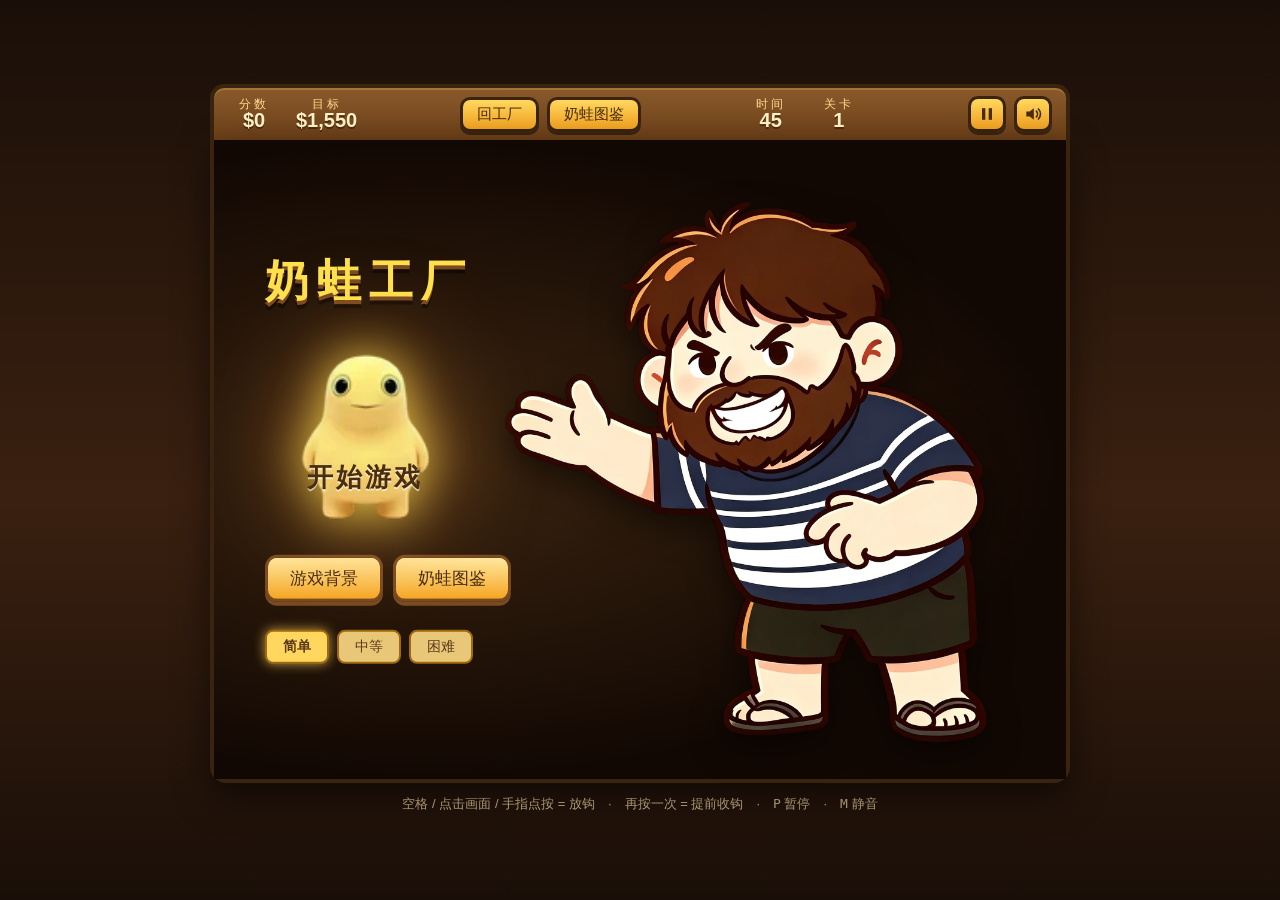
==== index.html @ a6ee661e "Add files via upload" ====
<!DOCTYPE html>
<html lang="zh-CN">
<head>
<meta charset="UTF-8">
<meta name="viewport" content="width=device-width, initial-scale=1">
<meta name="description" content="奶蛙工厂——od厂长的邪恶罐头工厂，蛋蛋帮他抓遍天下奶蛙！">
<title>奶蛙工厂</title>
<link rel="icon" href="data:image/svg+xml,<svg xmlns='http://www.w3.org/2000/svg' viewBox='0 0 64 64'><circle cx='32' cy='34' r='26' fill='%23ffd93d'/><circle cx='22' cy='30' r='6' fill='%23222'/><circle cx='42' cy='30' r='6' fill='%23222'/><circle cx='22' cy='30' r='2.4' fill='%23fff'/><circle cx='42' cy='30' r='2.4' fill='%23fff'/><path d='M20 46 Q32 56 44 46' stroke='%23a9742f' stroke-width='4' fill='none' stroke-linecap='round'/></svg>">
<link rel="stylesheet" href="https://miaoda.feishu.cn/fonts/css2?family=ZCOOL+KuaiLe&display=swap">
<style>
:root{--gold:#ffd75e;--gold2:#f5a623;--soil:#7a4a21;--soil2:#5c3618;--wood:#6b4226;--brown:#3a2410;--green:#58a84f;--cream:#fdf6e3;--evil:#d94b3a;}
*{box-sizing:border-box;margin:0;padding:0;-webkit-tap-highlight-color:transparent;}
html,body{height:100%;}
body{background:linear-gradient(180deg,#1a0f08 0%,#3a2010 55%,#1a0f08 100%);font-family:'ZCOOL KuaiLe','Microsoft YaHei','PingFang SC',sans-serif;color:var(--cream);display:flex;align-items:center;justify-content:center;padding:12px;min-height:100vh;}
.page{width:100%;max-width:860px;}
.hud{display:flex;align-items:center;justify-content:space-between;flex-wrap:wrap;gap:6px 12px;background:linear-gradient(180deg,#8a5a2b,#6b3f18);border:4px solid var(--brown);border-bottom:none;border-radius:14px 14px 0 0;padding:8px 14px;box-shadow:inset 0 2px 0 rgba(255,215,94,.22);}
.hgroup{display:flex;gap:16px;}
.stat{display:flex;flex-direction:column;align-items:center;line-height:1.05;min-width:52px;}
.stat span{font-size:12px;color:#ffd98a;letter-spacing:3px;}
.stat b{font-size:20px;color:#fff2c4;text-shadow:0 2px 0 rgba(0,0,0,.35);}
.stat.warn b{color:#ff6b5e;animation:blink .5s steps(1) infinite;}
@keyframes blink{50%{opacity:.35}}
.hbtn{font-family:inherit;background:linear-gradient(180deg,#ffd75e,#f0a120);color:#4a2c0f;border:3px solid var(--brown);border-radius:10px;padding:5px 14px;font-size:15px;cursor:pointer;box-shadow:0 3px 0 var(--brown);white-space:nowrap;}
.hbtn:active{transform:translateY(2px);box-shadow:0 1px 0 var(--brown);}
.iconbtn{background:linear-gradient(180deg,#ffd75e,#f0a120);border:3px solid var(--brown);border-radius:10px;width:38px;height:36px;cursor:pointer;box-shadow:0 3px 0 var(--brown);display:flex;align-items:center;justify-content:center;color:#4a2c0f;}
.iconbtn:active{transform:translateY(2px);box-shadow:0 1px 0 var(--brown);}
.iconbtn svg{width:20px;height:20px;}
.stage{position:relative;border:4px solid var(--brown);border-top:none;border-radius:0 0 16px 16px;background:#5c3618;box-shadow:0 14px 34px rgba(0,0,0,.5);}
canvas{display:block;width:100%;height:auto;border-radius:0 0 12px 12px;touch-action:none;}
.overlay{position:absolute;inset:0;display:flex;align-items:center;justify-content:center;background:rgba(22,11,3,.56);border-radius:0 0 12px 12px;z-index:5;padding:12px;}
.hidden{display:none!important;}
.card{background:linear-gradient(180deg,#8a5a2b,#6b3f18);border:3px solid var(--brown);border-radius:18px;padding:20px 26px;text-align:center;max-width:92%;max-height:96%;overflow:auto;box-shadow:0 10px 28px rgba(0,0,0,.5);}
h1{font-size:34px;color:#ffe14d;text-shadow:0 3px 0 #7a4a21,0 7px 0 rgba(0,0,0,.28);line-height:1.12;letter-spacing:2px;}
.factoryTitle{font-size:44px;margin-bottom:6px;color:#ffe14d;text-shadow:0 4px 0 #7a4a21,0 8px 0 rgba(0,0,0,.4);letter-spacing:8px;margin-bottom:8px;}
.factoryScreen{position:absolute;inset:0;background:radial-gradient(ellipse at 25% 50%,#3a2410 0%,#120803 70%);z-index:5;overflow:hidden;}
.factoryLeft{position:absolute;left:6%;top:50%;transform:translateY(-50%);z-index:3;display:flex;flex-direction:column;align-items:flex-start;gap:18px;}
.factoryOd{position:absolute;right:0;bottom:0;height:96%;z-index:1;filter:drop-shadow(0 12px 16px rgba(0,0,0,.5));}
.frogBtn{position:relative;cursor:pointer;width:200px;height:200px;display:flex;align-items:center;justify-content:center;transition:transform .15s;filter:drop-shadow(0 0 24px rgba(255,225,77,.8)) drop-shadow(0 0 48px rgba(255,157,61,.5));}
.frogBtn:hover{transform:scale(1.08);}
.frogBtn img{width:100%;height:100%;object-fit:contain;animation:floatFrog 2.4s ease-in-out infinite;}
.difficultyBar{display:flex;gap:8px;margin-top:10px;justify-content:center;}
.diffBtn{padding:6px 16px;font-size:14px;background:#e8c878;color:#5a3818;border:2px solid #a06810;border-radius:8px;cursor:pointer;font-family:inherit;}
.diffBtn.active{background:#ffd75e;box-shadow:0 0 12px rgba(255,215,94,.7);font-weight:bold;}
.frogBtnLabel{position:absolute;bottom:18%;left:0;right:0;text-align:center;font-size:26px;color:#4a2c0f;letter-spacing:3px;text-shadow:0 2px 0 rgba(255,255,255,.6);font-weight:bold;pointer-events:none;}
@keyframes floatFrog{0%,100%{transform:translateY(0)}50%{transform:translateY(-10px)}}
.factorySub{display:flex;gap:10px;margin-top:6px;}
.frogs{display:flex;justify-content:center;align-items:flex-end;gap:10px;margin:10px 0 6px;}
.frogs img{width:72px;height:auto;filter:drop-shadow(0 6px 6px rgba(0,0,0,.4));animation:bob 2.2s ease-in-out infinite;}
.frogs img:nth-child(2){width:52px;animation-delay:.6s;}
@keyframes bob{0%,100%{transform:translateY(0)}50%{transform:translateY(-6px)}}
.laughBox{width:162px;height:216px;margin:10px auto 4px;background-image:url('assets/laugh-sheet2.webp');background-size:3240px 216px;animation:laughplay 1.8s steps(20) infinite;filter:drop-shadow(0 10px 12px rgba(0,0,0,.4));}
@keyframes laughplay{from{background-position:0 0}to{background-position:-3240px 0}}
.dexGrid{display:grid;grid-template-columns:repeat(3,1fr);gap:10px;margin:14px auto 6px;max-width:440px;}
.dexCell{background:rgba(0,0,0,.22);border:2px solid #7a4a21;border-radius:12px;padding:8px 4px 6px;text-align:center;}
.dexCell img{width:60px;height:60px;object-fit:contain;filter:drop-shadow(0 3px 3px rgba(0,0,0,.3));}
.dexCell .nm{font-size:13px;color:#ffe9b8;margin-top:4px;line-height:1.2;}
.dexCell.locked img{filter:grayscale(1) brightness(.45);}
.dexCell.locked .nm{color:#9c8661;}
.rules{list-style:none;text-align:left;font-size:14px;color:#ffefc9;margin:10px auto 14px;max-width:330px;line-height:1.75;}
.rules li::before{content:'· ';color:#ffe14d;font-weight:bold;}
.bigbtn{font-family:inherit;font-size:22px;letter-spacing:4px;color:#4a2c0f;background:linear-gradient(180deg,#ffe14d,#f5a623);border:3px solid #7a4a21;border-radius:14px;padding:11px 38px;cursor:pointer;box-shadow:0 5px 0 #7a4a21;transition:transform .06s;width:100%;}
.bigbtn:active{transform:translateY(4px);box-shadow:0 1px 0 #7a4a21;}
.bigbtn:hover{filter:brightness(1.06);}
.bigbtn.evil{background:linear-gradient(180deg,#ff9d8a,#d94b3a);color:#fff;border-color:#7a1a10;}
.row{display:flex;gap:12px;justify-content:center;margin-top:14px;flex-wrap:wrap;}
.smallbtn{font-family:inherit;font-size:17px;color:#4a2c0f;background:linear-gradient(180deg,#ffe9a0,#f5a623);border:3px solid #7a4a21;border-radius:12px;padding:9px 22px;cursor:pointer;box-shadow:0 4px 0 #7a4a21;}
.smallbtn:active{transform:translateY(3px);box-shadow:0 1px 0 #7a4a21;}
.sub{font-size:14px;color:#ffe9b8;margin-top:8px;}
.hint{text-align:center;font-size:13px;color:#cbb489;margin-top:10px;line-height:1.7;}
.kbd{background:#6b4226;border:1px solid #3a2410;border-bottom-width:3px;border-radius:5px;padding:1px 7px;font-family:inherit;font-size:12px;color:#ffe9b8;}
.loadingBox{text-align:center;color:#ffe14d;font-size:22px;letter-spacing:4px;}
.loadingDot{display:inline-block;width:14px;height:14px;border-radius:50%;background:#ffe14d;margin:14px 4px 0;animation:bounce 1s infinite ease-in-out;}
.loadingDot:nth-child(2){animation-delay:.15s}
.loadingDot:nth-child(3){animation-delay:.3s}
@keyframes bounce{0%,80%,100%{transform:scale(0.6);opacity:.4}40%{transform:scale(1);opacity:1}}
.introScreen{position:absolute;inset:0;background:#1a0f08;border-radius:0 0 12px 12px;z-index:8;display:flex;flex-direction:column;align-items:center;justify-content:center;cursor:pointer;overflow:hidden;}
.introScene{font-size:28px;color:#ffe14d;text-align:center;padding:20px;line-height:1.5;max-width:700px;}
.introArrow{position:absolute;bottom:20px;right:30px;color:#ffe14d;font-size:20px;animation:blink 1s infinite;}
.introImg{max-width:180px;max-height:160px;margin:10px auto;display:block;}
.rareShow{position:absolute;inset:0;background:rgba(0,0,0,.85);border-radius:0 0 12px 12px;z-index:9;display:flex;flex-direction:column;align-items:center;justify-content:center;}
.rareShow .rareImg{width:200px;height:200px;object-fit:contain;filter:drop-shadow(0 0 30px rgba(255,215,94,.8));animation:rarePop .6s cubic-bezier(.2,1.6,.4,1);}
.rareShow .rareLabel{font-size:32px;color:#ffe14d;margin-top:16px;text-shadow:0 3px 0 #7a4a21;}
.rareShow .rareTag{font-size:16px;color:#ff9d3d;margin-top:6px;letter-spacing:4px;}
@keyframes rarePop{0%{transform:scale(0) rotate(-10deg)}100%{transform:scale(1) rotate(0)}}
@media(max-width:560px){
  .page{max-width:100%;}
  h1{font-size:22px;}
  .factoryTitle{font-size:26px;letter-spacing:3px;}
  .factoryOd{height:50%;right:-10%;opacity:.5;}
  .factoryLeft{left:5%;top:45%;gap:10px;}
  .frogBtn{width:130px;height:130px;}
  .frogBtnLabel{font-size:18px;}
  .goldStart{width:160px;height:120px;}
  .goldStart .label{font-size:20px;}
  .hud{padding:5px 8px;gap:3px 6px;}
  .stat span{font-size:10px;letter-spacing:1px;}
  .stat b{font-size:14px;}
  .hgroup{gap:8px;}
  .hbtn{font-size:12px;padding:3px 8px;}
  .iconbtn{width:30px;height:28px;}
  .frogs{margin:4px 0 2px;}
  .frogs img{width:40px;}
  .frogs img:nth-child(2){width:28px;}
  .rules{font-size:10px;margin:4px auto 6px;line-height:1.4;}
  .card{padding:12px 14px;}
  .bigbtn{font-size:16px;padding:8px 20px;}
  .dexGrid{grid-template-columns:repeat(4,1fr);gap:6px;}
  .dexCell img{width:48px;height:48px;}
  .introScene{font-size:18px;padding:0 12px;}
  .rareShow .rareImg{width:120px;height:120px;}
  .difficultyBar{gap:4px;}
  .diffBtn{padding:4px 10px;font-size:12px;}
}
</style>
</head>
<body>
<div class="page">
  <div class="hud">
    <div class="hgroup">
      <div class="stat"><span>分数</span><b id="score">$0</b></div>
      <div class="stat"><span>目标</span><b id="target">$800</b></div>
    </div>
    <div style="display:flex;gap:8px;">
      <button id="btnQuit" class="hbtn" type="button">回工厂</button>
      <button id="btnDexHud" class="hbtn" type="button">奶蛙图鉴</button>
    </div>
    <div class="hgroup">
      <div class="stat" id="timeStat"><span>时间</span><b id="time">45</b></div>
      <div class="stat"><span>关卡</span><b id="level">1</b></div>
    </div>
    <div style="display:flex;gap:8px;">
      <button id="btnPause" class="iconbtn" type="button" title="暂停 / 继续">
        <svg viewBox="0 0 24 24"><rect x="6" y="5" width="4" height="14" fill="currentColor"/><rect x="14" y="5" width="4" height="14" fill="currentColor"/></svg>
      </button>
      <button id="btnSound" class="iconbtn" type="button" title="声音开 / 关">
        <svg viewBox="0 0 24 24"><path d="M4 9v6h4l5 4V5L8 9H4z" fill="currentColor"/><path d="M16 8.5a5 5 0 0 1 0 7" fill="none" stroke="currentColor" stroke-width="2" stroke-linecap="round"/><path d="M18.5 6a8.5 8.5 0 0 1 0 12" fill="none" stroke="currentColor" stroke-width="2" stroke-linecap="round"/></svg>
      </button>
    </div>
  </div>

  <div class="stage">
    <canvas id="game" width="800" height="600"></canvas>
    <img id="sheetImg" src="assets/laugh-sheet2.webp" alt="" style="display:none" aria-hidden="true">
    <img id="dandanImg" src="assets/dandan-head.webp" alt="" style="display:none" aria-hidden="true">
    <img id="odImg" src="assets/od-boss.webp" alt="" style="display:none" aria-hidden="true">
    <img id="diamondIcon" src="assets/diamond-icon.webp" style="display:none" alt="">
    <img id="odAngryImg" src="assets/od-angry.webp" alt="" style="display:none" aria-hidden="true">
    <div style="display:none" aria-hidden="true">
      <img src="assets/frog-rare-1.webp"><img src="assets/frog-rare-2.webp"><img src="assets/frog-rare-3.webp">
      <img src="assets/frog-rare-4.webp"><img src="assets/frog-rare-5.webp"><img src="assets/frog-rare-6.webp">
      <img src="assets/frog-rare-7.webp"><img src="assets/frog-rare-8.webp"><img src="assets/frog-rare-9.webp"><img src="assets/frog-rare-10.webp"><img src="assets/frog-rare-11.webp"><img src="assets/frog-rare-12.webp"><img src="assets/frog-rare-13.webp"><img src="assets/frog-rare-14.webp"><img src="assets/frog-rare-15.webp"><img src="assets/frog-rare-16.webp"><img src="assets/frog-rare-17.webp"><img src="assets/frog-rare-18.webp"><img src="assets/frog-rare-19.webp"><img src="assets/frog-rare-20.webp"><img src="assets/frog-rare-21.webp"><img src="assets/frog-rare-22.webp"><img src="assets/frog-rare-23.webp"><img src="assets/frog-rare-24.webp"><img src="assets/frog-rare-25.webp"><img src="assets/frog-rare-26.webp"><img src="assets/frog-rare-27.webp"><img src="assets/frog-rare-28.webp"><img src="assets/frog-rare-29.webp"><img src="assets/frog-rare-30.webp"><img src="assets/frog-rare-31.webp"><img src="assets/frog-rare-32.webp"><img src="assets/frog-rare-33.webp"><img src="assets/frog-rare-34.webp"><img src="assets/frog-rare-35.webp"><img src="assets/frog-rare-36.webp"><img src="assets/frog-rare-37.webp"><img src="assets/frog-rare-38.webp"><img src="assets/frog-rare-39.webp"><img src="assets/frog-rare-40.webp"><img src="assets/frog-rare-41.webp"><img src="assets/frog-rare-42.webp"><img src="assets/frog-rare-43.webp"><img src="assets/frog-rare-44.webp"><img src="assets/frog-rare-45.webp"><img src="assets/frog-rare-46.webp"><img src="assets/frog-rare-47.webp">
    </div>
    <audio id="laughAudio" src="assets/laugh-audio.mp3" preload="auto" loop></audio>
    <audio id="bgmAudio" src="assets/bgm.mp3" preload="auto" loop></audio>

    <div id="ovLoading" class="overlay">
      <div class="card">
        <h1 style="font-size:26px;">奶蛙工厂</h1>
        <div class="loadingBox">正在加载<span class="loadingDot"></span><span class="loadingDot"></span><span class="loadingDot"></span></div>
      </div>
    </div>

    <div id="ovFactory" class="factoryScreen hidden">
      <img class="factoryOd" src="assets/od-menu.webp" alt="od厂长">
            <div class="factoryLeft">
        <h1 class="factoryTitle">奶蛙工厂</h1>
        <div id="btnPlay" class="frogBtn" role="button" tabindex="0">
          <img src="assets/frog-small.webp" alt="开始游戏">
          <span class="frogBtnLabel">开始游戏</span>
        </div>
        <div class="factorySub">
          <button id="btnIntro" class="smallbtn" type="button">游戏背景</button>
          <button id="btnDex" class="smallbtn" type="button">奶蛙图鉴</button>
        </div>
        <div class="difficultyBar">
          <button class="diffBtn active" data-diff="easy" type="button">简单</button>
          <button class="diffBtn" data-diff="medium" type="button">中等</button>
          <button class="diffBtn" data-diff="hard" type="button">困难</button>
        </div>
      </div>
    </div>

    <div id="ovIntro" class="introScreen hidden">
      <div id="introContent"></div>
      <div class="introArrow">点击继续 ▶</div>
    </div>

    <div id="ovMenu" class="overlay hidden">
      <div class="card">
        <h1>奶蛙矿工</h1>
        <div class="frogs"><img src="assets/frog-big.webp" alt="大奶蛙"><img src="assets/frog-small.webp" alt="小奶蛙"></div>
        <ul class="rules">
          <li>你是蛋蛋，od厂长的手下，负责抓奶蛙</li>
          <li>每关有一只稀有小奶蛙，抓到可解锁图鉴</li>
          <li>连续空钩会惹od厂长生气</li>
          <li>空格 / 鼠标 / 手指点按 = 放钩，再按一次 = 提前收钩</li>
        </ul>
        <button id="btnStart" class="bigbtn" type="button">开始挖矿</button>
      </div>
    </div>

    <div id="ovPause" class="overlay hidden">
      <div class="card">
        <h1 style="font-size:28px;">暂停中</h1>
        <div class="row"><button id="btnResume" class="smallbtn" type="button">继续游戏</button></div>
      </div>
    </div>

    <div id="ovClear" class="overlay hidden">
      <div class="card">
        <h1 style="font-size:30px;">厂长满意！</h1>
        <p class="sub" id="clearText">本关累计 $0</p>
        <div class="row"><button id="btnNext" class="bigbtn" type="button">下一关</button></div>
      </div>
    </div>

    <div id="ovOver" class="overlay hidden">
      <div class="card">
        <h1 style="font-size:26px;line-height:1.35;">厂长大发雷霆！<br>你输给了狡猾的奶蛙！</h1>
        <div class="laughBox"></div>
        <p class="sub" id="overText">还差 $0 没抓够</p>
        <div class="row">
          <button id="btnRetry" class="smallbtn" type="button">再试一次</button>
          <button id="btnMenu" class="smallbtn" type="button">回工厂</button>
        </div>
      </div>
    </div>

    <div id="ovDex" class="overlay hidden">
      <div class="card" style="max-width:520px;">
        <h1 style="font-size:26px;">奶蛙图鉴</h1>
        <p class="sub" id="dexCount">已收集 0 / 11</p>
        <div class="dexGrid" id="dexGrid"></div>
        <div class="row"><button id="btnDexClose" class="smallbtn" type="button">返回</button></div>
      </div>
    </div>

    <div id="ovRareShow" class="rareShow hidden">
      <img class="rareImg" id="rareShowImg" src="" alt="">
      <div class="rareLabel" id="rareShowLabel"></div>
      <div class="rareTag">稀 有 发 现</div>
    </div>
  </div>

  <p class="hint"><kbd>空格</kbd> / 点击画面 / 手指点按 = 放钩　·　再按一次 = 提前收钩　·　<kbd>P</kbd> 暂停　·　<kbd>M</kbd> 静音</p>
</div>

<script>
'use strict';
var W = 800, H = 600;
var SOIL_TOP = 152;
var PIVOT = { x: 400, y: 128 };
var MINLEN = 54, MAXLEN = 470;
var MAXA = 1.05, FREQ = 0.5;
var DROP_SPEED = 330, RETRACT_EMPTY = 420;
var SPEED = { small: 250, tiny: 285, big: 70, diamond: 330, rock: 90, rare: 260 };
var FONT = "'ZCOOL KuaiLe','Microsoft YaHei','PingFang SC',sans-serif";
var SHEET_W = 144, SHEET_H = 192, SHEET_N = 20;

var canvas = document.getElementById('game');
var ctx = canvas.getContext('2d');
var dpr = Math.min(window.devicePixelRatio || 1, 2);
canvas.width = W * dpr; canvas.height = H * dpr;
ctx.setTransform(dpr, 0, 0, dpr, 0, 0);

var loadCount = 0, loadNeeded = 12;
function tickLoad(){
  loadCount++;
  if(loadCount >= loadNeeded){
    hide('ovLoading');
    show('ovFactory');
  }
}
// 800ms 兜底：防止图片加载卡住一直转圈
setTimeout(function(){
  hide('ovLoading');
  show('ovFactory');
}, 800);
function loadImg(src){ var im = new Image(); im.onload = tickLoad; im.onerror = tickLoad; im.src = src; return im; }
var RARE = [
  { id:1, name:'呐喊蛙',   img:'assets/frog-rare-1.webp', value:600 },
  { id:2, name:'洛丽塔蛙', img:'assets/frog-rare-2.webp', value:650 },
  { id:3, name:'艺术蛙',   img:'assets/frog-rare-3.webp', value:650 },
  { id:4, name:'奶茶蛙',   img:'assets/frog-rare-4.webp', value:600 },
  { id:5, name:'吸猫蛙',   img:'assets/frog-rare-5.webp', value:700 },
  { id:6, name:'蹦蹦蛙',   img:'assets/frog-rare-6.webp', value:550 },
  { id:7, name:'耶耶蛙',   img:'assets/frog-rare-7.webp', value:600 },
  { id:8, name:'花束蛙',   img:'assets/frog-rare-8.webp', value:650 },
  { id:9, name:'生气蛙',   img:'assets/frog-rare-9.webp', value:550 },
  { id:10, name:'打工奶龙', img:'assets/frog-rare-10.webp', value:620 },
  { id:11, name:'摆烂奶龙', img:'assets/frog-rare-11.webp', value:657 },
  { id:12, name:'摸鱼奶龙', img:'assets/frog-rare-12.webp', value:694 },
  { id:13, name:'搬砖奶龙', img:'assets/frog-rare-13.webp', value:731 },
  { id:14, name:'加班奶龙', img:'assets/frog-rare-14.webp', value:768 },
  { id:15, name:'干饭奶龙', img:'assets/frog-rare-15.webp', value:805 },
  { id:16, name:'追剧奶龙', img:'assets/frog-rare-16.webp', value:842 },
  { id:17, name:'打游戏奶龙', img:'assets/frog-rare-17.webp', value:579 },
  { id:18, name:'睡觉奶龙', img:'assets/frog-rare-18.webp', value:616 },
  { id:19, name:'拼豆奶鼠', img:'assets/frog-rare-19.webp', value:653 },
  { id:20, name:'萌脸奶龙', img:'assets/frog-rare-20.webp', value:690 },
  { id:21, name:'眨眼奶龙', img:'assets/frog-rare-21.webp', value:727 },
  { id:22, name:'全员奶蛙', img:'assets/frog-rare-22.webp', value:764 },
  { id:23, name:'气鼓鼓蛙', img:'assets/frog-rare-23.webp', value:801 },
  { id:24, name:'野生奶蛙', img:'assets/frog-rare-24.webp', value:838 },
  { id:25, name:'送花蛙一', img:'assets/frog-rare-25.webp', value:575 },
  { id:26, name:'送花蛙二', img:'assets/frog-rare-26.webp', value:612 },
  { id:27, name:'宇宙奶蛙', img:'assets/frog-rare-27.webp', value:649 },
  { id:28, name:'日常蛙一', img:'assets/frog-rare-28.webp', value:686 },
  { id:29, name:'日常蛙二', img:'assets/frog-rare-29.webp', value:723 },
  { id:30, name:'瞅一眼蛙一', img:'assets/frog-rare-30.webp', value:760 },
  { id:31, name:'日常蛙三', img:'assets/frog-rare-31.webp', value:797 },
  { id:32, name:'日常蛙四', img:'assets/frog-rare-32.webp', value:834 },
  { id:33, name:'瞅一眼蛙二', img:'assets/frog-rare-33.webp', value:571 },
  { id:34, name:'日常蛙五', img:'assets/frog-rare-34.webp', value:608 },
  { id:35, name:'瞅一眼蛙三', img:'assets/frog-rare-35.webp', value:645 },
  { id:36, name:'日常蛙六', img:'assets/frog-rare-36.webp', value:682 },
  { id:37, name:'瞅一眼蛙四', img:'assets/frog-rare-37.webp', value:719 },
  { id:38, name:'瞅一眼蛙五', img:'assets/frog-rare-38.webp', value:756 },
  { id:39, name:'瞅一眼蛙六', img:'assets/frog-rare-39.webp', value:793 },
  { id:40, name:'美人蛙', img:'assets/frog-rare-40.webp', value:830 },
  { id:41, name:'喵喵蛙一', img:'assets/frog-rare-41.webp', value:567 },
  { id:42, name:'喵喵蛙二', img:'assets/frog-rare-42.webp', value:604 },
  { id:43, name:'喵喵蛙三', img:'assets/frog-rare-43.webp', value:641 },
  { id:44, name:'乐跑奶龙', img:'assets/frog-rare-44.webp', value:678 },
  { id:45, name:'打工奶龙二', img:'assets/frog-rare-45.webp', value:715 },
  { id:46, name:'打工奶龙三', img:'assets/frog-rare-46.webp', value:752 },
  { id:47, name:'打工奶龙四', img:'assets/frog-rare-47.webp', value:789 }
];
var IMG = {
  big: loadImg('assets/frog-big.webp'),
  small: loadImg('assets/frog-small.webp'),
  sheet: document.getElementById('sheetImg'),
  dandan: document.getElementById('dandanImg'),
  od: document.getElementById('odImg'),
  angry: document.getElementById('odAngryImg'),
  diamond: loadImg('assets/diamond-small.webp'),
  rare:{}
};
IMG.sheet.onload = tickLoad; IMG.sheet.onerror = tickLoad;
IMG.dandan.onload = tickLoad; IMG.dandan.onerror = tickLoad;
IMG.od.onload = tickLoad; IMG.od.onerror = tickLoad;
if(IMG.sheet.complete && IMG.sheet.naturalWidth > 0) tickLoad();
if(IMG.dandan.complete && IMG.dandan.naturalWidth > 0) tickLoad();
if(IMG.od.complete && IMG.od.naturalWidth > 0) tickLoad();
RARE.forEach(function(r){ IMG.rare[r.id] = loadImg(r.img); });
try { document.fonts.load('16px "ZCOOL KuaiLe"'); } catch(e){}

function loadDex(){ try{ return JSON.parse(localStorage.getItem('frogDex') || '[]'); }catch(e){ return []; } }
function saveDex(a){ try{ localStorage.setItem('frogDex', JSON.stringify(a)); }catch(e){} }

var SND = {
  ctx: null, muted: false,
  ac: function(){
    if(!this.ctx){ try { this.ctx = new (window.AudioContext||window.webkitAudioContext)(); } catch(e){} }
    if(this.ctx && this.ctx.state === 'suspended'){ this.ctx.resume(); }
    try{ startBgm(); }catch(e){}
    return this.ctx;
  },
  tone: function(f, dur, type, vol, delay, slide){
    if(this.muted) return;
    var c = this.ac(); if(!c) return;
    var t = c.currentTime + (delay || 0);
    var o = c.createOscillator(), g = c.createGain();
    o.type = type || 'square';
    o.frequency.setValueAtTime(f, t);
    if(slide){ try{ o.frequency.exponentialRampToValueAtTime(Math.max(40, f + slide), t + dur); }catch(e){} }
    g.gain.setValueAtTime(vol || 0.12, t);
    g.gain.exponentialRampToValueAtTime(0.001, t + dur);
    o.connect(g); g.connect(c.destination);
    o.start(t); o.stop(t + dur + 0.03);
  },
  noise: function(dur, vol, fc, delay){
    if(this.muted) return;
    var c = this.ac(); if(!c) return;
    var t = c.currentTime + (delay || 0);
    var n = c.createBufferSource(), buf = c.createBuffer(1, Math.max(1, Math.floor(c.sampleRate * dur)), c.sampleRate);
    var d = buf.getChannelData(0);
    for(var i = 0; i < d.length; i++){ d[i] = (Math.random() * 2 - 1) * (1 - i / d.length); }
    n.buffer = buf;
    var f = c.createBiquadFilter(); f.type = 'lowpass'; f.frequency.value = fc || 400;
    var g = c.createGain(); g.gain.setValueAtTime(vol || 0.2, t);
    g.gain.exponentialRampToValueAtTime(0.001, t + dur);
    n.connect(f); f.connect(g); g.connect(c.destination);
    n.start(t);
  },
  drop: function(){ this.noise(0.18, 0.07, 1100); this.tone(330, 0.22, 'sawtooth', 0.05, 0, -200); },
  grab: function(){ this.tone(620, 0.07, 'square', 0.1); this.tone(900, 0.1, 'square', 0.1, 0.06); },
  diamond: function(){ this.tone(1180, 0.09, 'sine', 0.1); this.tone(1570, 0.15, 'sine', 0.08, 0.06); this.tone(2093, 0.2, 'sine', 0.06, 0.12); },
  rock: function(){ this.noise(0.3, 0.28, 160); this.tone(85, 0.26, 'sine', 0.18); },
  coin: function(){ this.tone(880, 0.08, 'square', 0.09); this.tone(1318, 0.17, 'square', 0.09, 0.07); },
  fanfare: function(){ [523, 659, 784, 1046].forEach(function(f, i){ SND.tone(f, 0.16, 'triangle', 0.12, i * 0.14); }); },
  fail: function(){ [392, 330, 262].forEach(function(f, i){ SND.tone(f, 0.2, 'triangle', 0.12, i * 0.16); }); },
  applause: function(){
    for(var i = 0; i < 12; i++){ this.noise(0.08, 0.15, 2000 + Math.random() * 2000, Math.random() * 0.8); }
    for(var j = 0; j < 6; j++){ this.tone(600 + j * 80, 0.15, 'triangle', 0.08, 0.1 + j * 0.08, 200); }
  },
  cheer: function(){
    // 多人"耶——"欢呼声
    for(var k = 0; k < 8; k++){
      var base = 500 + Math.random() * 300;
      this.tone(base, 0.35, 'sawtooth', 0.06, Math.random() * 0.6, 200 + Math.random() * 150);
    }
    // 拉长欢呼
    this.tone(700, 0.6, 'triangle', 0.1, 0.1, 350);
    this.tone(900, 0.6, 'triangle', 0.08, 0.2, 400);
  },
  explosion: function(){ this.noise(1.2, 0.45, 90); this.tone(50, 0.9, 'sine', 0.35, 0, -30); this.noise(0.4, 0.2, 3000, 0.1); }
  , click: function(){ this.tone(1200, 0.06, 'square', 0.08); this.tone(1800, 0.05, 'square', 0.05, 0.04); }
};

var laughAudio = document.getElementById('laughAudio');
var bgmAudio = document.getElementById('bgmAudio');
var laughAudioOn = false;
var bgmStarted = false;
function startBgm(){
  if(bgmStarted) return;
  try{
    bgmAudio.muted = SND.muted;
    bgmAudio.volume = 0.25;
    var p = bgmAudio.play();
    if(p && p.then){
      p.then(function(){ bgmStarted = true; }).catch(function(){ bgmStarted = false; });
    } else {
      bgmStarted = true;
    }
  }catch(e){ bgmStarted = false; }
}
function playLaugh(){
  laughAudioOn = true;
  try{
    laughAudio.currentTime = 0;
    laughAudio.muted = SND.muted;
    var p = laughAudio.play();
    if(p && p.catch) p.catch(function(){});
  }catch(e){}
}
function stopLaugh(){
  laughAudioOn = false;
  try{ laughAudio.pause(); laughAudio.currentTime = 0; }catch(e){}
}

var G = {
  scene: 'factory',
  state: 'menu',
  level: 1, score: 0, levelBase: 0, target: 800,
  time: 45, timeMax: 45,
  items: [], fx: [], parts: [], laughs: [],
  shake: 0, laughClock: 0,
  claw: { angle: 0, len: MINLEN, st: 'swing', phase: Math.random() * 6.28, item: null },
  deco: [],
  planeX: 100, planeDir: 1, planeY: 60,
  odAngry: 0,
  missCount: 0,
  dandanX: 375, dandanY: 114,
  dandanFaceDead: false,
  bomb: null,
  angryState: null, dandanJump: 0, // {timer, quote, bullet:{x,y,vx,vy,hit}}
  rareShowTimer: 0, difficulty: 'easy', pivotT: 0
};

var ITEMCFG = {
  small:   { r: 30, w: 58, h: 56, value: function(){ return Math.round((80 + Math.random() * 40) / 10) * 10; } },
  tiny:    { r: 24, w: 42, h: 40, value: function(){ return 60; } },
  big:     { r: 50, w: 90, h: 126, value: function(){ return Math.round((450 + Math.random() * 150) / 10) * 10; } },
  diamond: { r: 18, w: 26, h: 26, value: function(){ return 250; } },
  rock:    { r: 38, w: 56, h: 54, value: function(){ return 0; } }
};

function rand(a, b){ return a + Math.random() * (b - a); }

function genDeco(){
  G.deco = [];
  for(var i = 0; i < 30; i++){
    G.deco.push({ x: rand(10, W - 10), y: rand(SOIL_TOP + 20, H - 20), r: rand(2, 7),
      c: Math.random() < 0.5 ? 'rgba(255,214,120,0.10)' : 'rgba(30,15,5,0.28)' });
  }
  for(var k = 0; k < 7; k++){
    G.deco.push({ x: rand(60, W - 60), y: rand(SOIL_TOP + 40, H - 60), r: 0, c: 'root',
      len: rand(30, 90), ang: rand(-0.6, 0.6) });
  }
}

function genLevel(n){
  G.items = []; genDeco();
  placeType('small', 2 + Math.min(n, 6));
  placeType('tiny', n >= 4 ? 2 : 1);
  placeType('big', Math.min(1 + Math.ceil(n / 2), 5));
  // 中等/困难：大奶蛙抱钻石左右跑
  if(G.difficulty !== 'easy'){
    G.items.forEach(function(it){
      if(it.type === 'big'){
        it.wander = { dir: Math.random() < 0.5 ? 1 : -1, range: 80, cx: it.x, speed: rand(30, 85) };
        it.holdsDiamond = true;
        it.value += 400; // 抱钻石加分
      }
    });
  }
  placeType('diamond', n >= 2 ? 2 : 1);
  placeType('rock', 2 + Math.ceil(n / 1.5));
  var dex = loadDex();
  var ungot = RARE.filter(function(r){ return dex.indexOf(r.id) < 0; });
  var chosen = ungot.length ? ungot[Math.floor(Math.random() * ungot.length)] : RARE[Math.floor(Math.random() * RARE.length)];
  for(var rt = 0; rt < 400; rt++){
    var ra = rand(-0.95, 0.95) * MAXA;
    var rcosA = Math.max(0.52, Math.cos(ra));
    var rlenMax = Math.min(MAXLEN - 24, (H - 46 - PIVOT.y) / rcosA);
    if(rlenMax < 150) rlenMax = 150;
    var rlen = rand(160, rlenMax);
    var rx = PIVOT.x + Math.sin(ra) * rlen;
    var ry = PIVOT.y + rcosA * rlen;
    if(ry < SOIL_TOP + 85) continue;
    var rok = true;
    for(var ri = 0; ri < G.items.length; ri++){
      var rit = G.items[ri];
      if(Math.hypot(rit.x - rx, rit.y - ry) < rit.r + 36 + 14){ rok = false; break; }
    }
    if(rok){
      G.items.push({ type:'rare', rareId: chosen.id, rareName: chosen.name, x:rx, y:ry, r:36, w:72, h:80, value: chosen.value, grabbed:false, collected:false });
      break;
    }
  }
  var total = 0;
  G.items.forEach(function(it){ total += it.value; });
  G.target = Math.max(500, Math.round(total * 0.62 / 50) * 50);
  G.time = G.timeMax = 45;
  G.missCount = 0;
  updateHUD();
}

function placeType(type, count){
  for(var k = 0; k < count; k++){
    for(var tries = 0; tries < 400; tries++){
      var a;
      if(type === 'diamond'){
        var side = Math.random() < 0.5 ? -1 : 1;
        a = side * rand(0.62, 0.98) * MAXA;
      } else {
        a = rand(-0.95, 0.95) * MAXA;
      }
      var cosA = Math.max(0.52, Math.cos(a));
      var lenMax = Math.min(MAXLEN - 24, (H - 46 - PIVOT.y) / cosA);
      if(lenMax < 150) lenMax = 150;
      var len = type === 'diamond' ? rand(lenMax * 0.82, lenMax * 0.98) : rand(160, lenMax);
      var x = PIVOT.x + Math.sin(a) * len;
      var y = PIVOT.y + cosA * len;
      if(y < SOIL_TOP + 85) continue;
      var cfg = ITEMCFG[type];
      var ok = true;
      for(var j = 0; j < G.items.length; j++){
        var it = G.items[j];
        if(Math.hypot(it.x - x, it.y - y) < it.r + cfg.r + 14){ ok = false; break; }
      }
      if(ok){
        var it = { type: type, x: x, y: y, r: cfg.r, w: cfg.w, h: cfg.h, value: cfg.value(), grabbed: false, collected: false };
        if(type === 'rock'){ var o = []; for(var m = 0; m < 7; m++){ o.push(0.72 + Math.random() * 0.28); } it.offs = o; }
        G.items.push(it); break;
      }
    }
  }
}

function pop(x, y, txt, size, color){
  G.fx.push({ x: x, y: y, txt: txt, size: size || 20, color: color || '#ffe14d', vy: -44, life: 1.1, max: 1.1, rot: rand(-0.12, 0.12) });
}
function burst(x, y, n, colors, spd, grav, sz, life){
  for(var i = 0; i < n; i++){
    var a = Math.random() * Math.PI * 2, v = rand(spd * 0.4, spd);
    G.parts.push({ x: x, y: y, vx: Math.cos(a) * v, vy: Math.sin(a) * v - spd * 0.3, g: grav || 260, life: life || 0.7, max: life || 0.7, size: rand(sz * 0.6, sz), color: colors[Math.floor(Math.random() * colors.length)] });
  }
}
function sparkle(x, y){ burst(x, y, 22, ['#ffe14d', '#ffd75e', '#fff6c9', '#f5a623'], 190, 120, 5, 0.7); }
function confetti(x, y){ burst(x, y, 34, ['#ffe14d', '#ff9d3d', '#58a84f', '#ff6b5e', '#6ec6ff'], 230, 260, 5, 1.0); }
function dust(x, y){ burst(x, y, 14, ['#a0835c', '#8a6b45', '#6b4f2e'], 110, 40, 6, 0.8); }
function diamondBurst(x, y){
  burst(x, y, 40, ['#ffffff', '#c8f0ff', '#5db4ec', '#ffe14d'], 260, 100, 4, 1.0);
  for(var i = 0; i < 8; i++){
    G.fx.push({ x: x, y: y, txt: '✦', size: 18 + Math.random() * 14, color: '#fff', vy: -30 - Math.random() * 40, life: 1.2, max: 1.2, rot: rand(-0.3, 0.3) });
  }
}

function updateFx(dt){
  for(var i = G.fx.length - 1; i >= 0; i--){
    var f = G.fx[i]; f.life -= dt; f.y += f.vy * dt; f.vy *= (1 - 1.4 * dt);
    if(f.life <= 0) G.fx.splice(i, 1);
  }
  for(var j = G.parts.length - 1; j >= 0; j--){
    var p = G.parts[j]; p.life -= dt; p.vy += p.g * dt; p.x += p.vx * dt; p.y += p.vy * dt;
    if(p.life <= 0) G.parts.splice(j, 1);
  }
  for(var k = G.laughs.length - 1; k >= 0; k--){
    var l = G.laughs[k]; l.life -= dt;
    if(l.life <= 0) G.laughs.splice(k, 1);
  }
}

function tip(){
  var c = G.claw;
  return { x: PIVOT.x + Math.sin(c.angle) * c.len, y: PIVOT.y + Math.cos(c.angle) * c.len };
}
function swingOnly(dt){
  var c = G.claw;
  c.phase += dt * Math.PI * 2 * FREQ;
  c.angle = MAXA * Math.sin(c.phase);
  c.len = MINLEN;
}
function updateClaw(dt){
  var c = G.claw;
  if(c.st === 'swing'){ swingOnly(dt); }
  else if(c.st === 'drop'){
    c.len += DROP_SPEED * dt;
    if(c.len >= MAXLEN){ c.st = 'retract'; c.item = null; onMiss(); return; }
    var t = tip();
    var best = null, bestD = 1e9;
    for(var i = 0; i < G.items.length; i++){
      var it = G.items[i];
      if(it.collected || it.grabbed) continue;
      var d = Math.hypot(t.x - it.x, t.y - it.y);
      if(d < it.r + 12 && d < bestD){ bestD = d; best = it; }
    }
    if(best) grab(best);
  } else if(c.st === 'retract'){
    var sp = c.item ? SPEED[c.item.type] : RETRACT_EMPTY;
    var bigPull = !!(c.item && c.item.type === 'big');
    if(bigPull){
      var ph = (performance.now() % 800) / 800;
      if(ph > 0.4) sp *= 0.05;
      if(Math.random() < dt * 4){
        var tp0 = tip();
        G.parts.push({ x: tp0.x + rand(-7, 7), y: tp0.y + 10, vx: rand(-15, 15), vy: rand(-90, -40), g: 280, life: 0.45, max: 0.45, size: 3, color: '#d8f6ff' });
      }
    }
    c.len -= sp * dt;
    if(c.item){ var tp = tip(); c.item.x = tp.x; c.item.y = tp.y; }
    if(c.len <= MINLEN){ deliver(); c.st = 'swing'; c.item = null; }
  }
}

var ANGRY_QUOTES = ['没用的蛋蛋！', '蛋蛋你怎么又空钩了！', '蛋蛋你今天不许吃晚饭！'];
function onMiss(){
  G.missCount++;
  G.odAngry = 1.2; // 每次空钩都冒火一下
  if(G.missCount >= 3){
    G.missCount = 0;
    startAngryCutscene();
  }
}
function startAngryCutscene(){
  if(G.state !== 'play') return;
  G.state = 'angryPause';
  G.odAngry = 3;
  var quote = ANGRY_QUOTES[Math.floor(Math.random() * ANGRY_QUOTES.length)];
  G.angryState = {
    timer: 0,
    quote: quote,
    bullet: { x: G.planeX, y: G.planeY + 15, vx: 0, vy: 0, hit: false }
  };
  SND.fail();
  // 子弹朝蛋蛋脸飞
  var bx = G.dandanX - G.planeX;
  var by = (G.dandanY - 20) - (G.planeY + 15);
  var bt = 1.0; // 1秒飞完
  G.angryState.bullet.vx = bx / bt;
  G.angryState.bullet.vy = by / bt;
}

function grab(it){
  var c = G.claw;
  it.grabbed = true; c.item = it; c.st = 'retract';
  G.dandanJump = 0.5; // 高兴连跳两下
  if(it.type === 'big'){
    G.laughClock = 0.0001; G.shake = 0.5; playLaugh();
    pop(it.x, it.y - 60, '好重！哈哈哈哈！', 24, '#ffe14d');
    sparkle(it.x, it.y);
  } else if(it.type === 'rock'){
    SND.rock(); dust(it.x, it.y);
    pop(it.x, it.y - 30, '好沉…', 16, '#cfc4ae');
    G.missCount++;
    if(G.missCount >= 3){ G.odAngry = 2.5; G.missCount = 0; pop(400, 60, '厂长生气了！', 22, '#ff6b5e'); }
  } else if(it.type === 'diamond'){
    SND.diamond(); diamondBurst(it.x, it.y);
    pop(it.x, it.y - 30, '钻石！', 22, '#c8f0ff');
  } else if(it.type === 'rare'){
    SND.diamond(); sparkle(it.x, it.y);
    showRareShow(it);
  } else {
    SND.grab(); G.missCount = 0;
  }
}

function deliver(){
  var it = G.claw.item;
  if(!it) return;
  if(it.type === 'rock'){
    dust(PIVOT.x, PIVOT.y + 40, 12);
    pop(PIVOT.x, PIVOT.y - 36, '石头搬上来了', 15, '#cfc4ae');
  } else {
    G.score += it.value;
    SND.coin();
    pop(400, 108, '+' + it.value, 27, '#ffe14d');
    if(it.type === 'big'){
      G.shake = Math.max(G.shake, 0.3);
      pop(400, 148, '好重…终于收工！', 20, '#ff9d3d');
      confetti(400, 170); stopLaugh();
    }
    if(it.type === 'rare'){
      var dex = loadDex();
      var isNew = dex.indexOf(it.rareId) < 0;
      if(isNew){ dex.push(it.rareId); saveDex(dex); }
      pop(400, 148, isNew ? '图鉴解锁：' + it.rareName : '又是' + it.rareName, 20, '#ffd75e');
      confetti(400, 170);
    }
    if(it.type === 'diamond'){ diamondBurst(400, 170); }
    if(G.score >= G.target && G.state === 'play'){ levelClear(); return; }
  }
  it.collected = true;
  G.dandanFaceDead = false;
  updateHUD();
}

function showRareShow(it){
  G.state = 'rareShow';
  G.rareShowTimer = 2.2;
  var info = RARE.find(function(r){ return r.id === it.rareId; });
  document.getElementById('rareShowImg').src = info.img;
  document.getElementById('rareShowLabel').textContent = it.rareName;
  show('ovRareShow');
  SND.applause(); SND.cheer();
}
function hideRareShow(){
  hide('ovRareShow');
  if(G.state === 'rareShow') G.state = 'play';
}

function dropBomb(){
  var dx = G.dandanX - G.planeX;
  var dy = (G.dandanY + 10) - (G.planeY + 20);
  var t = Math.max(0.8, Math.sqrt(2 * dy / 600)); // 自由落体时间
  G.bomb = { x: G.planeX, y: G.planeY + 20, vy: 0, vx: dx / t, exploded: false, tx: G.dandanX, ty: G.dandanY + 10 };
}
function updateBomb(dt){
  if(!G.bomb) return;
  if(!G.bomb.exploded){
    G.bomb.vy += 600 * dt;
    G.bomb.y += G.bomb.vy * dt;
    G.bomb.x += G.bomb.vx * dt;
    // 拖尾
    G.parts.push({ x: G.bomb.x, y: G.bomb.y, vx: 0, vy: 0, g: 0, life: 0.3, max: 0.3, size: 3, color: '#666' });
    if(G.bomb.y >= G.bomb.ty){
      G.bomb.exploded = true;
      G.shake = 1.2;
      G.dandanFaceDead = true;
      SND.explosion();
      burst(G.dandanX, G.dandanY, 60, ['#ff6b3a', '#ffd75e', '#333', '#666', '#999', '#fff'], 320, 220, 7, 1.8);
      // 火球
      for(var fi = 0; fi < 5; fi++){
        G.fx.push({ x: G.dandanX + (Math.random()-0.5)*40, y: G.dandanY + (Math.random()-0.5)*20,
          txt: ['🔥','●','✦'][fi % 3], size: 28 + Math.random()*18, color: fi%2 ? '#ff9d3d' : '#ffe14d',
          vy: -20 - Math.random()*30, life: 1.4, max: 1.4, rot: rand(-0.2,0.2) });
      }
      pop(G.dandanX, G.dandanY - 50, '轰——！', 38, '#ff9d3d');
      setTimeout(function(){ G.bomb = null; }, 1500);
    }
  }
}
function updateWander(dt){
  if(G.state !== 'play') return;
  G.items.forEach(function(it){
    if(it.wander && !it.grabbed){
      it.x += it.wander.dir * it.wander.speed * dt;
      if(it.x > it.wander.cx + it.wander.range){ it.wander.dir = -1; }
      if(it.x < it.wander.cx - it.wander.range){ it.wander.dir = 1; }
    }
  });
}
function updatePivot(dt){
  if(G.difficulty !== 'hard' || G.state !== 'play') return;
  G.pivotT += dt * 0.6;
  PIVOT.x = 400 + Math.sin(G.pivotT) * 80;
  G.dandanX = PIVOT.x - 25;
}
function updateAngry(dt){
  if(!G.angryState) return;
  var a = G.angryState;
  a.timer += dt;
  // 子弹飞
  if(!a.bullet.hit){
    a.bullet.x += a.bullet.vx * dt;
    a.bullet.y += a.bullet.vy * dt;
    var dx = a.bullet.x - G.dandanX;
    var dy = a.bullet.y - (G.dandanY - 20);
    if(Math.hypot(dx, dy) < 12){
      a.bullet.hit = true;
      G.dandanFaceDead = true;
      G.shake = 0.6;
      SND.explosion();
      burst(G.dandanX, G.dandanY - 20, 24, ['#ff6b3a', '#333', '#666', '#999'], 220, 180, 5, 1.0);
      // 1.2 秒后脸自动恢复
      setTimeout(function(){ G.dandanFaceDead = false; }, 1200);
    }
  }
  // 3秒后结束
  if(a.timer >= 3.0){
    G.angryState = null;
    G.state = 'play';
    // 脸黑保留到下次抓到东西
  }
}

function startGame(){
  G.scene = 'play'; G.state = 'menu'; G.level = 1; G.score = 0; G.levelBase = 0;
  G.dandanDead = false; G.dandanFaceDead = false; G.bomb = null; G.angryState = null; G.odAngry = 0;
  genLevel(1); resetClaw();
  hide('ovFactory');
  show('ovMenu');
}
function enterMiner(){
  hide('ovMenu');
  G.state = 'play';
  genLevel(1); resetClaw();
}
function nextLevel(){
  SND.ac(); SND.click();
  G.level++; G.score = 0; G.levelBase = 0;
  genLevel(G.level); resetClaw();
  G.state = 'play';
  hide('ovClear');
}
function retryLevel(){
  SND.ac(); SND.click();
  G.score = 0; stopLaugh();
  G.dandanDead = false; G.dandanFaceDead = false; G.bomb = null; G.angryState = null;
  genLevel(G.level); resetClaw();
  G.state = 'play';
  hide('ovOver');
}
function toFactory(){
  SND.ac(); SND.click();
  G.scene = 'factory'; G.state = 'menu'; G.score = 0; G.level = 1; G.levelBase = 0;
  genLevel(1); resetClaw();
  stopLaugh();
  G.dandanDead = false; G.dandanFaceDead = false; G.bomb = null; G.angryState = null;
  hide('ovPause'); hide('ovClear'); hide('ovOver'); hide('ovMenu');
  show('ovFactory');
}
function levelClear(){
  G.state = 'clear'; SND.fanfare(); SND.applause(); SND.cheer();
  document.getElementById('clearText').textContent = '当前关卡累计 $' + G.score.toLocaleString() + ' ／ 目标 $' + G.target.toLocaleString();
  show('ovClear');
}
function gameOver(){
  G.state = 'overAnim'; SND.fail();
  stopLaugh();
  var lack = Math.max(0, G.target - G.score);
  document.getElementById('overText').textContent = '还差 $' + lack.toLocaleString() + ' 没抓够';
  dropBomb();
  // 等炸弹落地爆炸后再弹失败面板
  setTimeout(function(){
    G.state = 'over';
    show('ovOver');
    setTimeout(function(){ playLaugh(); }, 400);
  }, 2800);
}
function resetClaw(){
  G.claw = { angle: 0, len: MINLEN, st: 'swing', phase: Math.random() * 6.28, item: null };
}

function togglePause(){
  SND.click();
  if(G.state === 'play'){
    G.state = 'paused'; show('ovPause');
    try{ laughAudio.pause(); }catch(e){}
  } else if(G.state === 'paused'){
    G.state = 'play'; hide('ovPause');
    if(laughAudioOn){ try{ var p = laughAudio.play(); if(p && p.catch) p.catch(function(){}); }catch(e){} }
  }
}
function toggleSound(){
  SND.muted = !SND.muted;
  try{ laughAudio.muted = SND.muted; bgmAudio.muted = SND.muted; }catch(e){}
  document.getElementById('btnSound').innerHTML = SND.muted
    ? '<svg viewBox="0 0 24 24"><path d="M4 9v6h4l5 4V5L8 9H4z" fill="currentColor"/><path d="M16 9l5 6M21 9l-5 6" stroke="currentColor" stroke-width="2" stroke-linecap="round"/></svg>'
    : '<svg viewBox="0 0 24 24"><path d="M4 9v6h4l5 4V5L8 9H4z" fill="currentColor"/><path d="M16 8.5a5 5 0 0 1 0 7" fill="none" stroke="currentColor" stroke-width="2" stroke-linecap="round"/><path d="M18.5 6a8.5 8.5 0 0 1 0 12" fill="none" stroke="currentColor" stroke-width="2" stroke-linecap="round"/></svg>';
}

function dropOrRetract(){
  if(G.state !== 'play') return;
  var c = G.claw;
  if(c.st === 'swing'){ c.st = 'drop'; SND.drop(); }
  else if(c.st === 'drop'){ c.st = 'retract'; c.item = null; onMiss(); }
}

function updateHUD(){
  document.getElementById('score').textContent = '$' + G.score.toLocaleString();
  document.getElementById('target').textContent = '$' + G.target.toLocaleString();
  document.getElementById('level').textContent = G.level;
  var t = document.getElementById('time');
  t.textContent = Math.max(0, Math.ceil(G.time));
  document.getElementById('timeStat').className = 'stat' + (G.time <= 10 ? ' warn' : '');
}

function update(dt){
  G.shake = Math.max(0, G.shake - dt);
  if(G.laughClock > 0) G.laughClock += dt;
  updateFx(dt);
  updateBomb(dt);
  updateWander(dt);
  updatePivot(dt);
  updateAngry(dt);
  if(G.state === 'rareShow'){
    G.rareShowTimer -= dt;
    if(G.rareShowTimer <= 0) hideRareShow();
    return;
  }
  if(G.scene === 'play' && G.state === 'play'){
    G.planeX += G.planeDir * 60 * dt;
    if(G.planeX > W - 80){ G.planeX = W - 80; G.planeDir = -1; }
    if(G.planeX < 80){ G.planeX = 80; G.planeDir = 1; }
    if(G.odAngry > 0) G.odAngry -= dt;
    if(G.dandanJump > 0) G.dandanJump -= dt;
  }
  if(G.state === 'menu'){ swingOnly(dt); return; }
  if(G.state !== 'play') return;
  G.time -= dt;
  updateClaw(dt);
  if(laughAudioOn && !(G.claw.item && G.claw.item.type === 'big')) stopLaugh();
  if(G.time <= 0 && G.score < G.target){ gameOver(); }
  updateHUD();
}

function drawText(txt, x, y, size, color, stroke){
  ctx.font = size + 'px ' + FONT;
  ctx.textAlign = 'center'; ctx.textBaseline = 'middle';
  ctx.lineWidth = Math.max(2, size / 9);
  ctx.lineJoin = 'round';
  ctx.strokeStyle = stroke || 'rgba(0,0,0,0.55)';
  ctx.strokeText(txt, x, y);
  ctx.fillStyle = color;
  ctx.fillText(txt, x, y);
}
function roundRect(x, y, w, h, r){
  ctx.beginPath();
  ctx.moveTo(x + r, y);
  ctx.arcTo(x + w, y, x + w, y + h, r);
  ctx.arcTo(x + w, y + h, x, y + h, r);
  ctx.arcTo(x, y + h, x, y, r);
  ctx.arcTo(x, y, x + w, y, r);
  ctx.closePath();
}

function drawBg(){
  var sky = ctx.createLinearGradient(0, 0, 0, 152);
  sky.addColorStop(0, '#a9dcff'); sky.addColorStop(1, '#e7f6ff');
  ctx.fillStyle = sky; ctx.fillRect(0, 0, W, 152);
  ctx.fillStyle = '#58a84f'; ctx.fillRect(0, 132, W, 24);
  ctx.fillStyle = '#3f8038'; ctx.fillRect(0, 150, W, 8);
  var soil = ctx.createLinearGradient(0, 158, 0, H);
  soil.addColorStop(0, '#8a5a2b'); soil.addColorStop(0.5, '#7a4a21'); soil.addColorStop(1, '#4d2f14');
  ctx.fillStyle = soil; ctx.fillRect(0, 158, W, H - 158);
  for(var i = 0; i < G.deco.length; i++){
    var d = G.deco[i];
    if(d.c === 'root'){
      ctx.strokeStyle = 'rgba(40,22,8,0.35)'; ctx.lineWidth = 3;
      ctx.beginPath(); ctx.moveTo(d.x, d.y);
      ctx.quadraticCurveTo(d.x + Math.cos(d.ang) * d.len * 0.5, d.y - 10, d.x + Math.cos(d.ang) * d.len, d.y - 18);
      ctx.stroke();
    } else {
      ctx.fillStyle = d.c;
      ctx.beginPath(); ctx.ellipse(d.x, d.y, d.r, d.r * 0.7, 0, 0, Math.PI * 2); ctx.fill();
    }
  }
}

function drawHouse(){
  var hx = 490; // 房子固定不动
  ctx.fillStyle = '#8a4b22';
  ctx.beginPath(); ctx.moveTo(hx - 72, 66); ctx.lineTo(hx + 72, 66); ctx.lineTo(hx, 38); ctx.closePath(); ctx.fill();
  ctx.fillStyle = '#a05c2a';
  ctx.beginPath(); ctx.moveTo(hx - 72, 66); ctx.lineTo(hx + 72, 66); ctx.lineTo(hx, 44); ctx.closePath(); ctx.fill();
  ctx.fillStyle = '#6b4226';
  roundRect(hx - 58, 66, 116, 64, 6); ctx.fill();
  ctx.fillStyle = '#57321a';
  roundRect(hx - 58, 66, 116, 12, 6); ctx.fill();
  ctx.fillStyle = '#ffe9a0';
  roundRect(hx - 20, 80, 40, 28, 5); ctx.fill();
  ctx.strokeStyle = '#57321a'; ctx.lineWidth = 3;
  ctx.beginPath(); ctx.moveTo(hx, 80); ctx.lineTo(hx, 108); ctx.moveTo(hx - 20, 94); ctx.lineTo(hx + 20, 94); ctx.stroke();
  ctx.fillStyle = '#3a2410';
  ctx.beginPath(); ctx.arc(PIVOT.x, PIVOT.y + 3, 9, 0, Math.PI * 2); ctx.fill();
  ctx.fillStyle = '#caa44e';
  ctx.beginPath(); ctx.arc(PIVOT.x, PIVOT.y + 3, 4, 0, Math.PI * 2); ctx.fill();
}

function drawDandan(){
  var x = G.dandanX, y = G.dandanY;
  // 高兴连跳两下：0.5 秒内两个抛物线
  if(G.dandanJump > 0){
    var jp = 1 - G.dandanJump / 0.5; // 0..1
    var jump = Math.abs(Math.sin(jp * Math.PI * 2)) * -12;
    y += jump;
  }
  ctx.save();
  // 身体始终原色，永远不黑
  ctx.strokeStyle = '#1a1a1a';
  ctx.lineWidth = 2.5;
  ctx.lineCap = 'round';
  ctx.beginPath();
  ctx.moveTo(x, y);
  ctx.lineTo(x, y + 14);
  ctx.moveTo(x - 14, y + 6);
  ctx.lineTo(x, y + 8);
  ctx.lineTo(x + 14, y + 6);
  ctx.moveTo(x, y + 14);
  ctx.lineTo(x - 8, y + 26);
  ctx.moveTo(x, y + 14);
  ctx.lineTo(x + 8, y + 26);
  ctx.stroke();
  var headSize = 36;
  var headCy = y - 20;
  if(IMG.dandan && IMG.dandan.complete && IMG.dandan.naturalWidth > 0){
    ctx.drawImage(IMG.dandan, x - headSize/2, headCy - headSize/2, headSize, headSize);
  } else {
    ctx.fillStyle = '#fff';
    ctx.beginPath(); ctx.arc(x, headCy, headSize/2, 0, Math.PI * 2); ctx.fill();
    ctx.strokeStyle = '#1a1a1a'; ctx.lineWidth = 2; ctx.stroke();
  }
  if(G.dandanFaceDead){
    ctx.fillStyle = 'rgba(20,20,20,0.82)';
    ctx.beginPath(); ctx.arc(x, headCy, headSize/2, 0, Math.PI * 2); ctx.fill();
  }
  ctx.restore();
}

function drawOdPlane(){
  if(G.scene !== 'play') return;
  var x = G.planeX, y = G.planeY;
  var angry = G.odAngry > 0;
  ctx.save();
  // 飞机阴影
  ctx.fillStyle = 'rgba(0,0,0,0.15)';
  ctx.beginPath(); ctx.ellipse(x, y + 14, 32, 4, 0, 0, Math.PI * 2); ctx.fill();
  // 机身（白色椭圆）
  ctx.fillStyle = '#ffffff';
  ctx.strokeStyle = '#9ab8d6'; ctx.lineWidth = 2;
  ctx.beginPath(); ctx.ellipse(x, y, 34, 11, 0, 0, Math.PI * 2); ctx.fill(); ctx.stroke();
  // 座舱
  ctx.fillStyle = '#cfe6ff';
  ctx.beginPath(); ctx.ellipse(x - 6, y - 4, 14, 7, 0, 0, Math.PI * 2); ctx.fill();
  // 机翼
  ctx.fillStyle = '#ffffff';
  ctx.strokeStyle = '#9ab8d6'; ctx.lineWidth = 2;
  ctx.beginPath();
  ctx.moveTo(x - 18, y - 2); ctx.lineTo(x - 10, y - 22); ctx.lineTo(x + 6, y - 22); ctx.lineTo(x + 12, y - 2);
  ctx.closePath(); ctx.fill(); ctx.stroke();
  // 尾翼
  ctx.beginPath();
  ctx.moveTo(x + 24, y - 4); ctx.lineTo(x + 32, y - 16); ctx.lineTo(x + 38, y - 4);
  ctx.closePath(); ctx.fill(); ctx.stroke();
  // 螺旋桨
  ctx.strokeStyle = '#666'; ctx.lineWidth = 2;
  ctx.beginPath(); ctx.moveTo(x - 34, y); ctx.lineTo(x - 42, y); ctx.stroke();
  ctx.beginPath(); ctx.ellipse(x - 42, y, 2, 8, 0, 0, Math.PI * 2); ctx.fillStyle = '#888'; ctx.fill();
  // od 只露上半身（从源图裁上半部分）
  if(IMG.od && IMG.od.complete && IMG.od.naturalWidth > 0){
    var ow = IMG.od.naturalWidth, oh = IMG.od.naturalHeight;
    // 源图上半部分（头+肩）
    var srcH = oh * 0.45;
    var dw = 30, dh = dw * srcH / ow;
    ctx.drawImage(IMG.od, 0, 0, ow, srcH, x - dw/2, y - dh - 2, dw, dh);
  }
  if(angry){
    ctx.fillStyle = '#ff6b3a';
    ctx.beginPath(); ctx.arc(x - 6, y - 40, 5, 0, Math.PI * 2); ctx.fill();
    ctx.beginPath(); ctx.arc(x + 2, y - 44, 6, 0, Math.PI * 2); ctx.fill();
    ctx.beginPath(); ctx.arc(x + 8, y - 38, 4, 0, Math.PI * 2); ctx.fill();
    ctx.fillStyle = '#ffd75e';
    ctx.beginPath(); ctx.arc(x + 2, y - 44, 3, 0, Math.PI * 2); ctx.fill();
  }
  ctx.restore();
}

function drawBomb(){
  if(!G.bomb || G.bomb.exploded) return;
  ctx.save();
  ctx.fillStyle = '#222';
  ctx.beginPath(); ctx.arc(G.bomb.x, G.bomb.y, 8, 0, Math.PI * 2); ctx.fill();
  ctx.fillStyle = '#666';
  ctx.beginPath(); ctx.arc(G.bomb.x - 3, G.bomb.y - 3, 2, 0, Math.PI * 2); ctx.fill();
  ctx.restore();
}
function roundRectPath(x, y, w, h, r){
  ctx.beginPath();
  ctx.moveTo(x + r, y);
  ctx.lineTo(x + w - r, y);
  ctx.quadraticCurveTo(x + w, y, x + w, y + r);
  ctx.lineTo(x + w, y + h - r);
  ctx.quadraticCurveTo(x + w, y + h, x + w - r, y + h);
  ctx.lineTo(x + r, y + h);
  ctx.quadraticCurveTo(x, y + h, x, y + h - r);
  ctx.lineTo(x, y + r);
  ctx.quadraticCurveTo(x, y, x + r, y);
  ctx.closePath();
}
function drawAngryCutscene(){
  if(!G.angryState) return;
  var a = G.angryState;
  // od：占右下角一大半，到腰部，保持比例不拉伸
  var odW = 340;
  var srcHratio = 0.72; // 裁到腰部
  var natW = IMG.angry ? IMG.angry.naturalWidth : 1664;
  var natH = IMG.angry ? IMG.angry.naturalHeight : 2368;
  var srcH = natH * srcHratio;
  var odH = odW * (srcH / natW); // 保持比例
  var targetX = W - odW - 0, odY = H - odH;
  var slideT = Math.min(a.timer / 0.35, 1);
  var ease = 1 - Math.pow(1 - slideT, 3);
  var odX = W + 30 - (W + 30 - targetX) * ease;
  var swing = Math.sin(a.timer * 14) * 0.08;
  ctx.save();
  ctx.translate(odX + odW/2, odY + odH * 0.5);
  ctx.rotate(swing);
  ctx.translate(-(odX + odW/2), -(odY + odH * 0.5));
  if(IMG.angry && IMG.angry.complete && IMG.angry.naturalWidth > 0){
    ctx.drawImage(IMG.angry, 0, 0, natW, srcH, odX, odY, odW, odH);
  }
  ctx.restore();
  // 对话框：移到底部居中，黄色圆角按钮形状（和图二一致）
  var bw = 280, bh = 56;
  var bx = (W - bw) / 2, by = H - bh - 8;
  ctx.fillStyle = '#ffd75e';
  ctx.strokeStyle = '#a06810';
  ctx.lineWidth = 3;
  roundRectPath(bx, by, bw, bh, 14);
  ctx.fill(); ctx.stroke();
  // 打字机效果
  var chars = Math.min(a.quote.length, Math.floor((a.timer - 0.35) * 12));
  if(chars > 0){
    ctx.fillStyle = '#4a2c0f';
    ctx.font = 'bold 18px ' + FONT;
    ctx.textAlign = 'center'; ctx.textBaseline = 'middle';
    ctx.fillText(a.quote.substring(0, chars), bx + bw/2, by + bh/2);
  }
  // 子弹
  if(!a.bullet.hit){
    ctx.fillStyle = '#222';
    ctx.beginPath(); ctx.arc(a.bullet.x, a.bullet.y, 6, 0, Math.PI * 2); ctx.fill();
    ctx.fillStyle = '#ff6b3a';
    ctx.beginPath(); ctx.arc(a.bullet.x - 2, a.bullet.y - 2, 2, 0, Math.PI * 2); ctx.fill();
  }
}

function drawChain(){
  var c = G.claw, t = tip();
  if(c.item && c.item.type === 'big' && c.st === 'retract'){
    t.x += (Math.random() - 0.5) * 3.2; t.y += (Math.random() - 0.5) * 3.2;
  }
  ctx.strokeStyle = '#caa44e'; ctx.lineWidth = 3; ctx.lineCap = 'round';
  ctx.beginPath(); ctx.moveTo(PIVOT.x, PIVOT.y + 4); ctx.lineTo(t.x, t.y); ctx.stroke();
  ctx.strokeStyle = 'rgba(0,0,0,0.25)'; ctx.lineWidth = 1;
  ctx.beginPath(); ctx.moveTo(PIVOT.x + 1.5, PIVOT.y + 4); ctx.lineTo(t.x + 1.5, t.y); ctx.stroke();
  ctx.save();
  ctx.translate(t.x, t.y); ctx.rotate(c.angle);
  ctx.fillStyle = '#43331f';
  ctx.fillRect(-6, 0, 12, 10);
  var spread = c.item ? 0.1 : 0.5;
  ctx.strokeStyle = '#6b5a33'; ctx.lineWidth = 3.5;
  ctx.beginPath(); ctx.moveTo(-5, 10);
  ctx.quadraticCurveTo(-5 - 8 * spread, 17, -2 - 7 * spread, 26); ctx.stroke();
  ctx.beginPath(); ctx.moveTo(5, 10);
  ctx.quadraticCurveTo(5 + 8 * spread, 17, 2 + 7 * spread, 26); ctx.stroke();
  ctx.restore();
}

function drawShadow(x, y, w, h){
  ctx.fillStyle = 'rgba(0,0,0,0.20)';
  ctx.beginPath(); ctx.ellipse(x, y + h * 0.47, w * 0.44, h * 0.11, 0, 0, Math.PI * 2); ctx.fill();
}

function drawDiamond(x, y, s, t){
  ctx.save(); ctx.translate(x, y);
  var tw = 0.65 + 0.35 * Math.sin(t * 4.2);
  ctx.globalAlpha = tw;
  var h = s, w = s;
  var g = ctx.createLinearGradient(0, -h / 2, 0, h / 2);
  g.addColorStop(0, '#ffffff'); g.addColorStop(0.35, '#c8f0ff'); g.addColorStop(0.7, '#5db4ec'); g.addColorStop(1, '#1f6bd0');
  ctx.fillStyle = g;
  ctx.beginPath();
  ctx.moveTo(0, -h / 2);
  ctx.lineTo(w * 0.4, -h * 0.42);
  ctx.lineTo(w / 2, h * 0.05);
  ctx.lineTo(0, h / 2);
  ctx.lineTo(-w / 2, h * 0.05);
  ctx.lineTo(-w * 0.4, -h * 0.42);
  ctx.closePath(); ctx.fill();
  ctx.fillStyle = 'rgba(255,255,255,0.95)';
  ctx.beginPath();
  ctx.moveTo(0, -h / 2);
  ctx.lineTo(w * 0.4, -h * 0.42);
  ctx.lineTo(0, -h * 0.34);
  ctx.lineTo(-w * 0.4, -h * 0.42);
  ctx.closePath(); ctx.fill();
  var fl = (0.5 + 0.5 * Math.sin(t * 5)) * s * 0.42;
  ctx.strokeStyle = 'rgba(255,255,255,0.9)';
  ctx.lineWidth = 1.2;
  ctx.beginPath();
  ctx.moveTo(-fl, 0); ctx.lineTo(fl, 0);
  ctx.moveTo(0, -fl * 1.2); ctx.lineTo(0, fl * 0.8);
  ctx.stroke();
  ctx.fillStyle = '#ffffff';
  ctx.beginPath(); ctx.arc(-w * 0.15, -h * 0.1, s * 0.09, 0, Math.PI * 2); ctx.fill();
  ctx.globalAlpha = 1;
  ctx.restore();
}

function drawRock(x, y, w, h, off){
  var pts = 7;
  if(!off || off.length < pts){ off = [0.9, 0.85, 0.95, 0.88, 0.92, 0.84, 0.9]; }
  ctx.save(); ctx.translate(x, y);
  var g = ctx.createLinearGradient(-w / 2, -h / 2, w / 2, h / 2);
  g.addColorStop(0, '#9a9186'); g.addColorStop(1, '#6f675c');
  ctx.fillStyle = g;
  ctx.beginPath();
  for(var j = 0; j < pts; j++){
    var a = (j / pts) * Math.PI * 2;
    var px = Math.cos(a) * w / 2 * off[j], py = Math.sin(a) * h / 2 * off[j];
    if(j === 0) ctx.moveTo(px, py); else ctx.lineTo(px, py);
  }
  ctx.closePath(); ctx.fill();
  ctx.strokeStyle = 'rgba(40,32,22,0.5)'; ctx.lineWidth = 2.5; ctx.stroke();
  ctx.strokeStyle = 'rgba(40,32,22,0.35)'; ctx.lineWidth = 2;
  ctx.beginPath(); ctx.moveTo(-w * 0.16, -h * 0.22); ctx.lineTo(-w * 0.03, h * 0.06); ctx.lineTo(-w * 0.18, h * 0.24); ctx.stroke();
  ctx.restore();
}

function drawLaughFrame(x, y, scale, clock){
  var fr = Math.floor(clock / 0.09) % SHEET_N;
  var w = SHEET_W * scale, h = SHEET_H * scale;
  ctx.drawImage(IMG.sheet, fr * SHEET_W, 0, SHEET_W, SHEET_H, x - w / 2, y - h / 2, w, h);
}

function drawItems(t){
  for(var i = 0; i < G.items.length; i++){
    var it = G.items[i];
    if(it.collected) continue;
    var attached = it.grabbed;
    if(it.type !== 'rare') drawShadow(it.x, it.y, it.w, it.h);
    if(it.type === 'big'){
      if(attached){
        var shrink = 1, lift = 0;
        if(G.claw.st === 'retract'){
          var l = G.claw.len;
          shrink = Math.max(0.06, (l - MINLEN) / 140);
          lift = (1 - shrink) * 55;
        }
        drawLaughFrame(it.x, it.y - 10 - lift, (it.h * 1.5 * shrink) / SHEET_H, G.laughClock);
      } else {
        // wander 时根据方向镜像翻转
        if(it.wander && it.wander.dir < 0){
          ctx.save();
          ctx.translate(it.x, 0);
          ctx.scale(-1, 1);
          ctx.drawImage(IMG.big, -it.w/2, it.y - it.h/2, it.w, it.h);
          ctx.restore();
        } else {
          ctx.drawImage(IMG.big, it.x - it.w / 2, it.y - it.h / 2, it.w, it.h);
        }
      }
    } else if(it.type === 'small' || it.type === 'tiny'){
      var scale = it.type === 'tiny' ? 0.72 : 1;
      ctx.drawImage(IMG.small, it.x - it.w * scale / 2, it.y - it.h * scale / 2, it.w * scale, it.h * scale);
    } else if(it.type === 'rare'){
      var rim = IMG.rare[it.rareId];
      var rh = it.h;
      var rw = rim && rim.naturalWidth ? rh * rim.naturalWidth / rim.naturalHeight : rh * 0.9;
      // 发光光晕
      var glowR = rh * 0.9;
      var glow = ctx.createRadialGradient(it.x, it.y, 0, it.x, it.y, glowR);
      glow.addColorStop(0, 'rgba(255,225,77,0.55)');
      glow.addColorStop(0.5, 'rgba(255,157,61,0.25)');
      glow.addColorStop(1, 'rgba(255,157,61,0)');
      ctx.fillStyle = glow;
      ctx.beginPath(); ctx.arc(it.x, it.y, glowR, 0, Math.PI*2); ctx.fill();
      // 旋转光束（6条）
      ctx.save();
      ctx.translate(it.x, it.y);
      ctx.rotate(t * 1.5);
      for(var ri = 0; ri < 6; ri++){
        ctx.rotate(Math.PI / 3);
        var rayGrad = ctx.createLinearGradient(0, 0, glowR, 0);
        rayGrad.addColorStop(0, 'rgba(255,240,150,0.6)');
        rayGrad.addColorStop(1, 'rgba(255,240,150,0)');
        ctx.fillStyle = rayGrad;
        ctx.beginPath();
        ctx.moveTo(0, -4);
        ctx.lineTo(glowR, -1);
        ctx.lineTo(glowR, 1);
        ctx.lineTo(0, 4);
        ctx.closePath(); ctx.fill();
      }
      ctx.restore();
      ctx.fillStyle = 'rgba(0,0,0,0.22)';
      ctx.beginPath(); ctx.ellipse(it.x, it.y + rh * 0.46, rw * 0.4, 6, 0, 0, Math.PI * 2); ctx.fill();
      ctx.drawImage(rim, it.x - rw / 2, it.y - rh / 2, rw, rh);
    } else if(it.type === 'diamond'){
      drawDiamond(it.x, it.y, it.w, t);
    } else if(it.type === 'rock'){
      drawRock(it.x, it.y, it.w, it.h, it.offs);
    }
  }
}

function drawLaughBursts(){
  for(var i = 0; i < G.laughs.length; i++){
    var l = G.laughs[i];
    var s = l.scale * (0.75 + 0.25 * (l.life / 3.0));
    drawLaughFrame(l.x, l.y, s, performance.now() / 1000);
  }
}

function drawFx(){
  for(var i = 0; i < G.fx.length; i++){
    var f = G.fx[i];
    var a = Math.max(0, f.life / f.max);
    ctx.save(); ctx.globalAlpha = a;
    ctx.translate(f.x, f.y); ctx.rotate(f.rot);
    drawText(f.txt, 0, 0, f.size, f.color);
    ctx.restore();
  }
  for(var j = 0; j < G.parts.length; j++){
    var p = G.parts[j];
    ctx.globalAlpha = Math.max(0, p.life / p.max);
    ctx.fillStyle = p.color;
    ctx.fillRect(p.x - p.size / 2, p.y - p.size / 2, p.size, p.size);
  }
  ctx.globalAlpha = 1;
}

function draw(){
  ctx.save();
  if(G.shake > 0){
    ctx.translate((Math.random() - 0.5) * G.shake * 16, (Math.random() - 0.5) * G.shake * 16);
  }
  drawBg();
  drawItems(performance.now() / 1000);
  drawChain();
  drawHouse();
  drawDandan();
  drawOdPlane();
  drawBomb();
  drawAngryCutscene();
  drawLaughBursts();
  drawFx();
  ctx.restore();
}

canvas.addEventListener('pointerdown', function(e){
  e.preventDefault(); SND.ac(); startBgm(); dropOrRetract();
});
document.addEventListener('keydown', function(e){
  if(e.code === 'Space' || e.code === 'ArrowDown'){ e.preventDefault(); SND.ac(); startBgm(); dropOrRetract(); }
  else if(e.key === 'p' || e.key === 'P'){ togglePause(); }
  else if(e.key === 'm' || e.key === 'M'){ toggleSound(); }
});
canvas.addEventListener('contextmenu', function(e){ e.preventDefault(); });

var INTRO_SCENES = [
  { img: 'assets/frog-small.webp',  text: '从前，奶蛙和人类和平共处，快乐地生活在森林里……' },
  { img: 'assets/od-boss.webp',     text: '但邪恶的od厂长发现，奶蛙做成的黄桃罐头异常美味！' },
  { img: 'assets/frog-big.webp',    text: '他开始在各地搜捕奶蛙，把它们抓进工厂……' },
  { img: 'assets/dandan-head.webp', text: '他的手下蛋蛋，正在帮他抓捕奶蛙。而你——就是蛋蛋！' },
  { img: 'assets/frog-rare-5.webp', text: '抓齐所有稀有奶蛙，成为od厂长最得力的助手！' }
];
var introIdx = 0;
function startIntro(){ introIdx = 0; show('ovIntro'); showIntroScene(); }
function showIntroScene(){
  var s = INTRO_SCENES[introIdx];
  document.getElementById('introContent').innerHTML = '<img class="introImg" src="' + s.img + '"><div class="introScene">' + s.text + '</div>';
}
function nextIntro(){ SND.ac(); SND.click(); introIdx++; if(introIdx >= INTRO_SCENES.length){ hide('ovIntro'); } else { showIntroScene(); } }
document.getElementById('ovIntro').addEventListener('click', nextIntro);

var dexPrevState = 'menu';
function showDex(){
  dexPrevState = G.state;
  if(G.state === 'play'){ G.state = 'dex'; try{ laughAudio.pause(); }catch(e){} }
  var dex = loadDex();
  var cells = [
    { name:'小奶蛙', src:'assets/frog-small.webp', owned:true },
    { name:'大奶蛙', src:'assets/frog-big.webp',   owned:true }
  ];
  RARE.forEach(function(r){
    var owned = dex.indexOf(r.id) >= 0;
    cells.push({ name: owned ? r.name : '???', src: r.img, owned: owned });
  });
  var grid = $('dexGrid');
  grid.innerHTML = '';
  cells.forEach(function(c){
    var cell = document.createElement('div');
    cell.className = 'dexCell' + (c.owned ? '' : ' locked');
    var im = document.createElement('img');
    im.src = c.owned ? c.src : 'assets/frog-small.webp';
    im.alt = c.name;
    if(!c.owned) im.style.filter = 'brightness(0) opacity(0.3)'
    var nm = document.createElement('div');
    nm.className = 'nm'; nm.textContent = c.name;
    cell.appendChild(im); cell.appendChild(nm);
    grid.appendChild(cell);
  });
  var ownedCount = cells.filter(function(c){ return c.owned; }).length;
  $('dexCount').textContent = '已收集 ' + ownedCount + ' / ' + cells.length;
  show('ovDex');
}
function closeDex(){
  SND.ac(); SND.click();
  hide('ovDex');
  if(dexPrevState === 'play'){
    G.state = 'play';
    if(laughAudioOn){ try{ var p = laughAudio.play(); if(p && p.catch) p.catch(function(){}); }catch(e){} }
  }
}

function $(id){ return document.getElementById(id); }
function show(id){ $(id).classList.remove('hidden'); }
function hide(id){ $(id).classList.add('hidden'); }

document.querySelectorAll('.diffBtn').forEach(function(btn){
  btn.addEventListener('click', function(){
    document.querySelectorAll('.diffBtn').forEach(function(b){ b.classList.remove('active'); });
    btn.classList.add('active');
    G.difficulty = btn.dataset.diff;
    SND.click();
  });
});
$('btnIntro').addEventListener('click', function(){ SND.ac(); SND.click(); startIntro(); });
$('btnPlay').addEventListener('click', function(){ SND.ac(); SND.click(); startGame(); });
$('btnStart').addEventListener('click', function(){ SND.ac(); SND.click(); enterMiner(); });
$('btnDex').addEventListener('click', function(){ SND.ac(); SND.click(); showDex(); });
$('btnDexHud').addEventListener('click', function(){ SND.ac(); SND.click(); showDex(); });
$('btnDexClose').addEventListener('click', closeDex);
$('btnQuit').addEventListener('click', toFactory);
$('btnPause').addEventListener('click', togglePause);
$('btnSound').addEventListener('click', toggleSound);
$('btnResume').addEventListener('click', togglePause);
$('btnNext').addEventListener('click', nextLevel);
$('btnRetry').addEventListener('click', retryLevel);
$('btnMenu').addEventListener('click', toFactory);

genLevel(1);
resetClaw();
updateHUD();

var last = performance.now();
function loop(now){
  var dt = Math.min(0.05, (now - last) / 1000);
  last = now;
  update(dt);
  draw();
  requestAnimationFrame(loop);
}
requestAnimationFrame(loop);
</script>
</body>
</html>
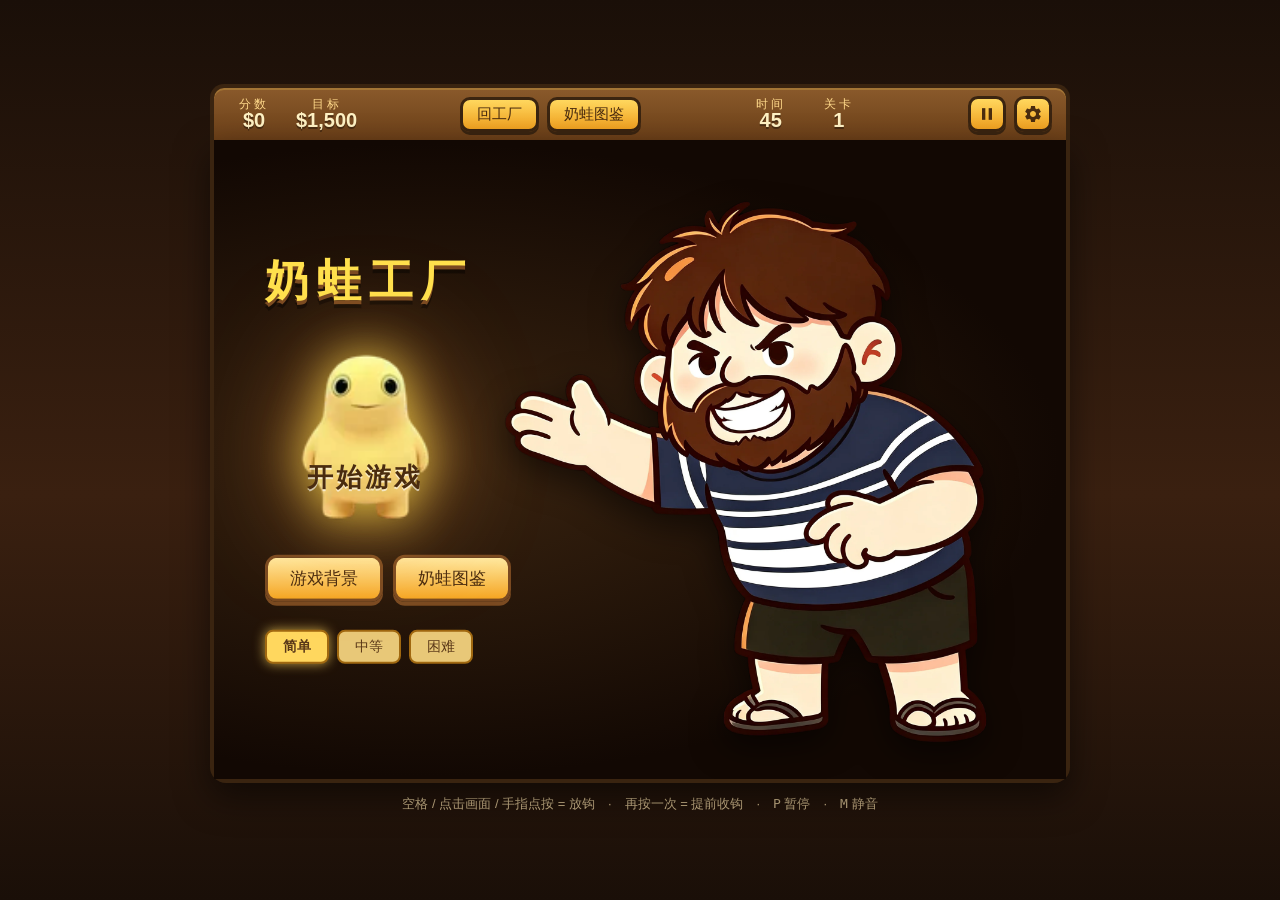
==== commit 5b97ef18: "feat: 音频重写、冰块玩法与代码重构 音频（Web Audio API 重写） - 背景音乐 / 特效音乐音量独立可调，设置面板含双滑块并本地持久化 - 奶蛙笑声按「体积×质量」变调：大蛙低沉 0" ====
--- a/index.html
+++ b/index.html
@@ -1,1462 +1,179 @@
-<!DOCTYPE html>
-<html lang="zh-CN">
-<head>
-<meta charset="UTF-8">
-<meta name="viewport" content="width=device-width, initial-scale=1">
-<meta name="description" content="奶蛙工厂——od厂长的邪恶罐头工厂，蛋蛋帮他抓遍天下奶蛙！">
-<title>奶蛙工厂</title>
-<link rel="icon" href="data:image/svg+xml,<svg xmlns='http://www.w3.org/2000/svg' viewBox='0 0 64 64'><circle cx='32' cy='34' r='26' fill='%23ffd93d'/><circle cx='22' cy='30' r='6' fill='%23222'/><circle cx='42' cy='30' r='6' fill='%23222'/><circle cx='22' cy='30' r='2.4' fill='%23fff'/><circle cx='42' cy='30' r='2.4' fill='%23fff'/><path d='M20 46 Q32 56 44 46' stroke='%23a9742f' stroke-width='4' fill='none' stroke-linecap='round'/></svg>">
-<link rel="stylesheet" href="https://miaoda.feishu.cn/fonts/css2?family=ZCOOL+KuaiLe&display=swap">
-<style>
-:root{--gold:#ffd75e;--gold2:#f5a623;--soil:#7a4a21;--soil2:#5c3618;--wood:#6b4226;--brown:#3a2410;--green:#58a84f;--cream:#fdf6e3;--evil:#d94b3a;}
-*{box-sizing:border-box;margin:0;padding:0;-webkit-tap-highlight-color:transparent;}
-html,body{height:100%;}
-body{background:linear-gradient(180deg,#1a0f08 0%,#3a2010 55%,#1a0f08 100%);font-family:'ZCOOL KuaiLe','Microsoft YaHei','PingFang SC',sans-serif;color:var(--cream);display:flex;align-items:center;justify-content:center;padding:12px;min-height:100vh;}
-.page{width:100%;max-width:860px;}
-.hud{display:flex;align-items:center;justify-content:space-between;flex-wrap:wrap;gap:6px 12px;background:linear-gradient(180deg,#8a5a2b,#6b3f18);border:4px solid var(--brown);border-bottom:none;border-radius:14px 14px 0 0;padding:8px 14px;box-shadow:inset 0 2px 0 rgba(255,215,94,.22);}
-.hgroup{display:flex;gap:16px;}
-.stat{display:flex;flex-direction:column;align-items:center;line-height:1.05;min-width:52px;}
-.stat span{font-size:12px;color:#ffd98a;letter-spacing:3px;}
-.stat b{font-size:20px;color:#fff2c4;text-shadow:0 2px 0 rgba(0,0,0,.35);}
-.stat.warn b{color:#ff6b5e;animation:blink .5s steps(1) infinite;}
-@keyframes blink{50%{opacity:.35}}
-.hbtn{font-family:inherit;background:linear-gradient(180deg,#ffd75e,#f0a120);color:#4a2c0f;border:3px solid var(--brown);border-radius:10px;padding:5px 14px;font-size:15px;cursor:pointer;box-shadow:0 3px 0 var(--brown);white-space:nowrap;}
-.hbtn:active{transform:translateY(2px);box-shadow:0 1px 0 var(--brown);}
-.iconbtn{background:linear-gradient(180deg,#ffd75e,#f0a120);border:3px solid var(--brown);border-radius:10px;width:38px;height:36px;cursor:pointer;box-shadow:0 3px 0 var(--brown);display:flex;align-items:center;justify-content:center;color:#4a2c0f;}
-.iconbtn:active{transform:translateY(2px);box-shadow:0 1px 0 var(--brown);}
-.iconbtn svg{width:20px;height:20px;}
-.stage{position:relative;border:4px solid var(--brown);border-top:none;border-radius:0 0 16px 16px;background:#5c3618;box-shadow:0 14px 34px rgba(0,0,0,.5);}
-canvas{display:block;width:100%;height:auto;border-radius:0 0 12px 12px;touch-action:none;}
-.overlay{position:absolute;inset:0;display:flex;align-items:center;justify-content:center;background:rgba(22,11,3,.56);border-radius:0 0 12px 12px;z-index:5;padding:12px;}
-.hidden{display:none!important;}
-.card{background:linear-gradient(180deg,#8a5a2b,#6b3f18);border:3px solid var(--brown);border-radius:18px;padding:20px 26px;text-align:center;max-width:92%;max-height:96%;overflow:auto;box-shadow:0 10px 28px rgba(0,0,0,.5);}
-h1{font-size:34px;color:#ffe14d;text-shadow:0 3px 0 #7a4a21,0 7px 0 rgba(0,0,0,.28);line-height:1.12;letter-spacing:2px;}
-.factoryTitle{font-size:44px;margin-bottom:6px;color:#ffe14d;text-shadow:0 4px 0 #7a4a21,0 8px 0 rgba(0,0,0,.4);letter-spacing:8px;margin-bottom:8px;}
-.factoryScreen{position:absolute;inset:0;background:radial-gradient(ellipse at 25% 50%,#3a2410 0%,#120803 70%);z-index:5;overflow:hidden;}
-.factoryLeft{position:absolute;left:6%;top:50%;transform:translateY(-50%);z-index:3;display:flex;flex-direction:column;align-items:flex-start;gap:18px;}
-.factoryOd{position:absolute;right:0;bottom:0;height:96%;z-index:1;filter:drop-shadow(0 12px 16px rgba(0,0,0,.5));}
-.frogBtn{position:relative;cursor:pointer;width:200px;height:200px;display:flex;align-items:center;justify-content:center;transition:transform .15s;filter:drop-shadow(0 0 24px rgba(255,225,77,.8)) drop-shadow(0 0 48px rgba(255,157,61,.5));}
-.frogBtn:hover{transform:scale(1.08);}
-.frogBtn img{width:100%;height:100%;object-fit:contain;animation:floatFrog 2.4s ease-in-out infinite;}
-.difficultyBar{display:flex;gap:8px;margin-top:10px;justify-content:center;}
-.diffBtn{padding:6px 16px;font-size:14px;background:#e8c878;color:#5a3818;border:2px solid #a06810;border-radius:8px;cursor:pointer;font-family:inherit;}
-.diffBtn.active{background:#ffd75e;box-shadow:0 0 12px rgba(255,215,94,.7);font-weight:bold;}
-.frogBtnLabel{position:absolute;bottom:18%;left:0;right:0;text-align:center;font-size:26px;color:#4a2c0f;letter-spacing:3px;text-shadow:0 2px 0 rgba(255,255,255,.6);font-weight:bold;pointer-events:none;}
-@keyframes floatFrog{0%,100%{transform:translateY(0)}50%{transform:translateY(-10px)}}
-.factorySub{display:flex;gap:10px;margin-top:6px;}
-.frogs{display:flex;justify-content:center;align-items:flex-end;gap:10px;margin:10px 0 6px;}
-.frogs img{width:72px;height:auto;filter:drop-shadow(0 6px 6px rgba(0,0,0,.4));animation:bob 2.2s ease-in-out infinite;}
-.frogs img:nth-child(2){width:52px;animation-delay:.6s;}
-@keyframes bob{0%,100%{transform:translateY(0)}50%{transform:translateY(-6px)}}
-.laughBox{width:162px;height:216px;margin:10px auto 4px;background-image:url('assets/laugh-sheet2.webp');background-size:3240px 216px;animation:laughplay 1.8s steps(20) infinite;filter:drop-shadow(0 10px 12px rgba(0,0,0,.4));}
-@keyframes laughplay{from{background-position:0 0}to{background-position:-3240px 0}}
-.dexGrid{display:grid;grid-template-columns:repeat(3,1fr);gap:10px;margin:14px auto 6px;max-width:440px;}
-.dexCell{background:rgba(0,0,0,.22);border:2px solid #7a4a21;border-radius:12px;padding:8px 4px 6px;text-align:center;}
-.dexCell img{width:60px;height:60px;object-fit:contain;filter:drop-shadow(0 3px 3px rgba(0,0,0,.3));}
-.dexCell .nm{font-size:13px;color:#ffe9b8;margin-top:4px;line-height:1.2;}
-.dexCell.locked img{filter:grayscale(1) brightness(.45);}
-.dexCell.locked .nm{color:#9c8661;}
-.rules{list-style:none;text-align:left;font-size:14px;color:#ffefc9;margin:10px auto 14px;max-width:330px;line-height:1.75;}
-.rules li::before{content:'· ';color:#ffe14d;font-weight:bold;}
-.bigbtn{font-family:inherit;font-size:22px;letter-spacing:4px;color:#4a2c0f;background:linear-gradient(180deg,#ffe14d,#f5a623);border:3px solid #7a4a21;border-radius:14px;padding:11px 38px;cursor:pointer;box-shadow:0 5px 0 #7a4a21;transition:transform .06s;width:100%;}
-.bigbtn:active{transform:translateY(4px);box-shadow:0 1px 0 #7a4a21;}
-.bigbtn:hover{filter:brightness(1.06);}
-.bigbtn.evil{background:linear-gradient(180deg,#ff9d8a,#d94b3a);color:#fff;border-color:#7a1a10;}
-.row{display:flex;gap:12px;justify-content:center;margin-top:14px;flex-wrap:wrap;}
-.smallbtn{font-family:inherit;font-size:17px;color:#4a2c0f;background:linear-gradient(180deg,#ffe9a0,#f5a623);border:3px solid #7a4a21;border-radius:12px;padding:9px 22px;cursor:pointer;box-shadow:0 4px 0 #7a4a21;}
-.smallbtn:active{transform:translateY(3px);box-shadow:0 1px 0 #7a4a21;}
-.sub{font-size:14px;color:#ffe9b8;margin-top:8px;}
-.hint{text-align:center;font-size:13px;color:#cbb489;margin-top:10px;line-height:1.7;}
-.kbd{background:#6b4226;border:1px solid #3a2410;border-bottom-width:3px;border-radius:5px;padding:1px 7px;font-family:inherit;font-size:12px;color:#ffe9b8;}
-.loadingBox{text-align:center;color:#ffe14d;font-size:22px;letter-spacing:4px;}
-.loadingDot{display:inline-block;width:14px;height:14px;border-radius:50%;background:#ffe14d;margin:14px 4px 0;animation:bounce 1s infinite ease-in-out;}
-.loadingDot:nth-child(2){animation-delay:.15s}
-.loadingDot:nth-child(3){animation-delay:.3s}
-@keyframes bounce{0%,80%,100%{transform:scale(0.6);opacity:.4}40%{transform:scale(1);opacity:1}}
-.introScreen{position:absolute;inset:0;background:#1a0f08;border-radius:0 0 12px 12px;z-index:8;display:flex;flex-direction:column;align-items:center;justify-content:center;cursor:pointer;overflow:hidden;}
-.introScene{font-size:28px;color:#ffe14d;text-align:center;padding:20px;line-height:1.5;max-width:700px;}
-.introArrow{position:absolute;bottom:20px;right:30px;color:#ffe14d;font-size:20px;animation:blink 1s infinite;}
-.introImg{max-width:180px;max-height:160px;margin:10px auto;display:block;}
-.rareShow{position:absolute;inset:0;background:rgba(0,0,0,.85);border-radius:0 0 12px 12px;z-index:9;display:flex;flex-direction:column;align-items:center;justify-content:center;}
-.rareShow .rareImg{width:200px;height:200px;object-fit:contain;filter:drop-shadow(0 0 30px rgba(255,215,94,.8));animation:rarePop .6s cubic-bezier(.2,1.6,.4,1);}
-.rareShow .rareLabel{font-size:32px;color:#ffe14d;margin-top:16px;text-shadow:0 3px 0 #7a4a21;}
-.rareShow .rareTag{font-size:16px;color:#ff9d3d;margin-top:6px;letter-spacing:4px;}
-@keyframes rarePop{0%{transform:scale(0) rotate(-10deg)}100%{transform:scale(1) rotate(0)}}
-@media(max-width:560px){
-  .page{max-width:100%;}
-  h1{font-size:22px;}
-  .factoryTitle{font-size:26px;letter-spacing:3px;}
-  .factoryOd{height:50%;right:-10%;opacity:.5;}
-  .factoryLeft{left:5%;top:45%;gap:10px;}
-  .frogBtn{width:130px;height:130px;}
-  .frogBtnLabel{font-size:18px;}
-  .goldStart{width:160px;height:120px;}
-  .goldStart .label{font-size:20px;}
-  .hud{padding:5px 8px;gap:3px 6px;}
-  .stat span{font-size:10px;letter-spacing:1px;}
-  .stat b{font-size:14px;}
-  .hgroup{gap:8px;}
-  .hbtn{font-size:12px;padding:3px 8px;}
-  .iconbtn{width:30px;height:28px;}
-  .frogs{margin:4px 0 2px;}
-  .frogs img{width:40px;}
-  .frogs img:nth-child(2){width:28px;}
-  .rules{font-size:10px;margin:4px auto 6px;line-height:1.4;}
-  .card{padding:12px 14px;}
-  .bigbtn{font-size:16px;padding:8px 20px;}
-  .dexGrid{grid-template-columns:repeat(4,1fr);gap:6px;}
-  .dexCell img{width:48px;height:48px;}
-  .introScene{font-size:18px;padding:0 12px;}
-  .rareShow .rareImg{width:120px;height:120px;}
-  .difficultyBar{gap:4px;}
-  .diffBtn{padding:4px 10px;font-size:12px;}
-}
-</style>
-</head>
-<body>
-<div class="page">
-  <div class="hud">
-    <div class="hgroup">
-      <div class="stat"><span>分数</span><b id="score">$0</b></div>
-      <div class="stat"><span>目标</span><b id="target">$800</b></div>
-    </div>
-    <div style="display:flex;gap:8px;">
-      <button id="btnQuit" class="hbtn" type="button">回工厂</button>
-      <button id="btnDexHud" class="hbtn" type="button">奶蛙图鉴</button>
-    </div>
-    <div class="hgroup">
-      <div class="stat" id="timeStat"><span>时间</span><b id="time">45</b></div>
-      <div class="stat"><span>关卡</span><b id="level">1</b></div>
-    </div>
-    <div style="display:flex;gap:8px;">
-      <button id="btnPause" class="iconbtn" type="button" title="暂停 / 继续">
-        <svg viewBox="0 0 24 24"><rect x="6" y="5" width="4" height="14" fill="currentColor"/><rect x="14" y="5" width="4" height="14" fill="currentColor"/></svg>
-      </button>
-      <button id="btnSound" class="iconbtn" type="button" title="声音开 / 关">
-        <svg viewBox="0 0 24 24"><path d="M4 9v6h4l5 4V5L8 9H4z" fill="currentColor"/><path d="M16 8.5a5 5 0 0 1 0 7" fill="none" stroke="currentColor" stroke-width="2" stroke-linecap="round"/><path d="M18.5 6a8.5 8.5 0 0 1 0 12" fill="none" stroke="currentColor" stroke-width="2" stroke-linecap="round"/></svg>
-      </button>
-    </div>
-  </div>
-
-  <div class="stage">
-    <canvas id="game" width="800" height="600"></canvas>
-    <img id="sheetImg" src="assets/laugh-sheet2.webp" alt="" style="display:none" aria-hidden="true">
-    <img id="dandanImg" src="assets/dandan-head.webp" alt="" style="display:none" aria-hidden="true">
-    <img id="odImg" src="assets/od-boss.webp" alt="" style="display:none" aria-hidden="true">
-    <img id="diamondIcon" src="assets/diamond-icon.webp" style="display:none" alt="">
-    <img id="odAngryImg" src="assets/od-angry.webp" alt="" style="display:none" aria-hidden="true">
-    <div style="display:none" aria-hidden="true">
-      <img src="assets/frog-rare-1.webp"><img src="assets/frog-rare-2.webp"><img src="assets/frog-rare-3.webp">
-      <img src="assets/frog-rare-4.webp"><img src="assets/frog-rare-5.webp"><img src="assets/frog-rare-6.webp">
-      <img src="assets/frog-rare-7.webp"><img src="assets/frog-rare-8.webp"><img src="assets/frog-rare-9.webp"><img src="assets/frog-rare-10.webp"><img src="assets/frog-rare-11.webp"><img src="assets/frog-rare-12.webp"><img src="assets/frog-rare-13.webp"><img src="assets/frog-rare-14.webp"><img src="assets/frog-rare-15.webp"><img src="assets/frog-rare-16.webp"><img src="assets/frog-rare-17.webp"><img src="assets/frog-rare-18.webp"><img src="assets/frog-rare-19.webp"><img src="assets/frog-rare-20.webp"><img src="assets/frog-rare-21.webp"><img src="assets/frog-rare-22.webp"><img src="assets/frog-rare-23.webp"><img src="assets/frog-rare-24.webp"><img src="assets/frog-rare-25.webp"><img src="assets/frog-rare-26.webp"><img src="assets/frog-rare-27.webp"><img src="assets/frog-rare-28.webp"><img src="assets/frog-rare-29.webp"><img src="assets/frog-rare-30.webp"><img src="assets/frog-rare-31.webp"><img src="assets/frog-rare-32.webp"><img src="assets/frog-rare-33.webp"><img src="assets/frog-rare-34.webp"><img src="assets/frog-rare-35.webp"><img src="assets/frog-rare-36.webp"><img src="assets/frog-rare-37.webp"><img src="assets/frog-rare-38.webp"><img src="assets/frog-rare-39.webp"><img src="assets/frog-rare-40.webp"><img src="assets/frog-rare-41.webp"><img src="assets/frog-rare-42.webp"><img src="assets/frog-rare-43.webp"><img src="assets/frog-rare-44.webp"><img src="assets/frog-rare-45.webp"><img src="assets/frog-rare-46.webp"><img src="assets/frog-rare-47.webp">
-    </div>
-    <audio id="laughAudio" src="assets/laugh-audio.mp3" preload="auto" loop></audio>
-    <audio id="bgmAudio" src="assets/bgm.mp3" preload="auto" loop></audio>
-
-    <div id="ovLoading" class="overlay">
-      <div class="card">
-        <h1 style="font-size:26px;">奶蛙工厂</h1>
-        <div class="loadingBox">正在加载<span class="loadingDot"></span><span class="loadingDot"></span><span class="loadingDot"></span></div>
-      </div>
-    </div>
-
-    <div id="ovFactory" class="factoryScreen hidden">
-      <img class="factoryOd" src="assets/od-menu.webp" alt="od厂长">
-            <div class="factoryLeft">
-        <h1 class="factoryTitle">奶蛙工厂</h1>
-        <div id="btnPlay" class="frogBtn" role="button" tabindex="0">
-          <img src="assets/frog-small.webp" alt="开始游戏">
-          <span class="frogBtnLabel">开始游戏</span>
-        </div>
-        <div class="factorySub">
-          <button id="btnIntro" class="smallbtn" type="button">游戏背景</button>
-          <button id="btnDex" class="smallbtn" type="button">奶蛙图鉴</button>
-        </div>
-        <div class="difficultyBar">
-          <button class="diffBtn active" data-diff="easy" type="button">简单</button>
-          <button class="diffBtn" data-diff="medium" type="button">中等</button>
-          <button class="diffBtn" data-diff="hard" type="button">困难</button>
-        </div>
-      </div>
-    </div>
-
-    <div id="ovIntro" class="introScreen hidden">
-      <div id="introContent"></div>
-      <div class="introArrow">点击继续 ▶</div>
-    </div>
-
-    <div id="ovMenu" class="overlay hidden">
-      <div class="card">
-        <h1>奶蛙矿工</h1>
-        <div class="frogs"><img src="assets/frog-big.webp" alt="大奶蛙"><img src="assets/frog-small.webp" alt="小奶蛙"></div>
-        <ul class="rules">
-          <li>你是蛋蛋，od厂长的手下，负责抓奶蛙</li>
-          <li>每关有一只稀有小奶蛙，抓到可解锁图鉴</li>
-          <li>连续空钩会惹od厂长生气</li>
-          <li>空格 / 鼠标 / 手指点按 = 放钩，再按一次 = 提前收钩</li>
-        </ul>
-        <button id="btnStart" class="bigbtn" type="button">开始挖矿</button>
-      </div>
-    </div>
-
-    <div id="ovPause" class="overlay hidden">
-      <div class="card">
-        <h1 style="font-size:28px;">暂停中</h1>
-        <div class="row"><button id="btnResume" class="smallbtn" type="button">继续游戏</button></div>
-      </div>
-    </div>
-
-    <div id="ovClear" class="overlay hidden">
-      <div class="card">
-        <h1 style="font-size:30px;">厂长满意！</h1>
-        <p class="sub" id="clearText">本关累计 $0</p>
-        <div class="row"><button id="btnNext" class="bigbtn" type="button">下一关</button></div>
-      </div>
-    </div>
-
-    <div id="ovOver" class="overlay hidden">
-      <div class="card">
-        <h1 style="font-size:26px;line-height:1.35;">厂长大发雷霆！<br>你输给了狡猾的奶蛙！</h1>
-        <div class="laughBox"></div>
-        <p class="sub" id="overText">还差 $0 没抓够</p>
-        <div class="row">
-          <button id="btnRetry" class="smallbtn" type="button">再试一次</button>
-          <button id="btnMenu" class="smallbtn" type="button">回工厂</button>
-        </div>
-      </div>
-    </div>
-
-    <div id="ovDex" class="overlay hidden">
-      <div class="card" style="max-width:520px;">
-        <h1 style="font-size:26px;">奶蛙图鉴</h1>
-        <p class="sub" id="dexCount">已收集 0 / 11</p>
-        <div class="dexGrid" id="dexGrid"></div>
-        <div class="row"><button id="btnDexClose" class="smallbtn" type="button">返回</button></div>
-      </div>
-    </div>
-
-    <div id="ovRareShow" class="rareShow hidden">
-      <img class="rareImg" id="rareShowImg" src="" alt="">
-      <div class="rareLabel" id="rareShowLabel"></div>
-      <div class="rareTag">稀 有 发 现</div>
-    </div>
-  </div>
-
-  <p class="hint"><kbd>空格</kbd> / 点击画面 / 手指点按 = 放钩　·　再按一次 = 提前收钩　·　<kbd>P</kbd> 暂停　·　<kbd>M</kbd> 静音</p>
-</div>
-
-<script>
-'use strict';
-var W = 800, H = 600;
-var SOIL_TOP = 152;
-var PIVOT = { x: 400, y: 128 };
-var MINLEN = 54, MAXLEN = 470;
-var MAXA = 1.05, FREQ = 0.5;
-var DROP_SPEED = 330, RETRACT_EMPTY = 420;
-var SPEED = { small: 250, tiny: 285, big: 70, diamond: 330, rock: 90, rare: 260 };
-var FONT = "'ZCOOL KuaiLe','Microsoft YaHei','PingFang SC',sans-serif";
-var SHEET_W = 144, SHEET_H = 192, SHEET_N = 20;
-
-var canvas = document.getElementById('game');
-var ctx = canvas.getContext('2d');
-var dpr = Math.min(window.devicePixelRatio || 1, 2);
-canvas.width = W * dpr; canvas.height = H * dpr;
-ctx.setTransform(dpr, 0, 0, dpr, 0, 0);
-
-var loadCount = 0, loadNeeded = 12;
-function tickLoad(){
-  loadCount++;
-  if(loadCount >= loadNeeded){
-    hide('ovLoading');
-    show('ovFactory');
-  }
-}
-// 800ms 兜底：防止图片加载卡住一直转圈
-setTimeout(function(){
-  hide('ovLoading');
-  show('ovFactory');
-}, 800);
-function loadImg(src){ var im = new Image(); im.onload = tickLoad; im.onerror = tickLoad; im.src = src; return im; }
-var RARE = [
-  { id:1, name:'呐喊蛙',   img:'assets/frog-rare-1.webp', value:600 },
-  { id:2, name:'洛丽塔蛙', img:'assets/frog-rare-2.webp', value:650 },
-  { id:3, name:'艺术蛙',   img:'assets/frog-rare-3.webp', value:650 },
-  { id:4, name:'奶茶蛙',   img:'assets/frog-rare-4.webp', value:600 },
-  { id:5, name:'吸猫蛙',   img:'assets/frog-rare-5.webp', value:700 },
-  { id:6, name:'蹦蹦蛙',   img:'assets/frog-rare-6.webp', value:550 },
-  { id:7, name:'耶耶蛙',   img:'assets/frog-rare-7.webp', value:600 },
-  { id:8, name:'花束蛙',   img:'assets/frog-rare-8.webp', value:650 },
-  { id:9, name:'生气蛙',   img:'assets/frog-rare-9.webp', value:550 },
-  { id:10, name:'打工奶龙', img:'assets/frog-rare-10.webp', value:620 },
-  { id:11, name:'摆烂奶龙', img:'assets/frog-rare-11.webp', value:657 },
-  { id:12, name:'摸鱼奶龙', img:'assets/frog-rare-12.webp', value:694 },
-  { id:13, name:'搬砖奶龙', img:'assets/frog-rare-13.webp', value:731 },
-  { id:14, name:'加班奶龙', img:'assets/frog-rare-14.webp', value:768 },
-  { id:15, name:'干饭奶龙', img:'assets/frog-rare-15.webp', value:805 },
-  { id:16, name:'追剧奶龙', img:'assets/frog-rare-16.webp', value:842 },
-  { id:17, name:'打游戏奶龙', img:'assets/frog-rare-17.webp', value:579 },
-  { id:18, name:'睡觉奶龙', img:'assets/frog-rare-18.webp', value:616 },
-  { id:19, name:'拼豆奶鼠', img:'assets/frog-rare-19.webp', value:653 },
-  { id:20, name:'萌脸奶龙', img:'assets/frog-rare-20.webp', value:690 },
-  { id:21, name:'眨眼奶龙', img:'assets/frog-rare-21.webp', value:727 },
-  { id:22, name:'全员奶蛙', img:'assets/frog-rare-22.webp', value:764 },
-  { id:23, name:'气鼓鼓蛙', img:'assets/frog-rare-23.webp', value:801 },
-  { id:24, name:'野生奶蛙', img:'assets/frog-rare-24.webp', value:838 },
-  { id:25, name:'送花蛙一', img:'assets/frog-rare-25.webp', value:575 },
-  { id:26, name:'送花蛙二', img:'assets/frog-rare-26.webp', value:612 },
-  { id:27, name:'宇宙奶蛙', img:'assets/frog-rare-27.webp', value:649 },
-  { id:28, name:'日常蛙一', img:'assets/frog-rare-28.webp', value:686 },
-  { id:29, name:'日常蛙二', img:'assets/frog-rare-29.webp', value:723 },
-  { id:30, name:'瞅一眼蛙一', img:'assets/frog-rare-30.webp', value:760 },
-  { id:31, name:'日常蛙三', img:'assets/frog-rare-31.webp', value:797 },
-  { id:32, name:'日常蛙四', img:'assets/frog-rare-32.webp', value:834 },
-  { id:33, name:'瞅一眼蛙二', img:'assets/frog-rare-33.webp', value:571 },
-  { id:34, name:'日常蛙五', img:'assets/frog-rare-34.webp', value:608 },
-  { id:35, name:'瞅一眼蛙三', img:'assets/frog-rare-35.webp', value:645 },
-  { id:36, name:'日常蛙六', img:'assets/frog-rare-36.webp', value:682 },
-  { id:37, name:'瞅一眼蛙四', img:'assets/frog-rare-37.webp', value:719 },
-  { id:38, name:'瞅一眼蛙五', img:'assets/frog-rare-38.webp', value:756 },
-  { id:39, name:'瞅一眼蛙六', img:'assets/frog-rare-39.webp', value:793 },
-  { id:40, name:'美人蛙', img:'assets/frog-rare-40.webp', value:830 },
-  { id:41, name:'喵喵蛙一', img:'assets/frog-rare-41.webp', value:567 },
-  { id:42, name:'喵喵蛙二', img:'assets/frog-rare-42.webp', value:604 },
-  { id:43, name:'喵喵蛙三', img:'assets/frog-rare-43.webp', value:641 },
-  { id:44, name:'乐跑奶龙', img:'assets/frog-rare-44.webp', value:678 },
-  { id:45, name:'打工奶龙二', img:'assets/frog-rare-45.webp', value:715 },
-  { id:46, name:'打工奶龙三', img:'assets/frog-rare-46.webp', value:752 },
-  { id:47, name:'打工奶龙四', img:'assets/frog-rare-47.webp', value:789 }
-];
-var IMG = {
-  big: loadImg('assets/frog-big.webp'),
-  small: loadImg('assets/frog-small.webp'),
-  sheet: document.getElementById('sheetImg'),
-  dandan: document.getElementById('dandanImg'),
-  od: document.getElementById('odImg'),
-  angry: document.getElementById('odAngryImg'),
-  diamond: loadImg('assets/diamond-small.webp'),
-  rare:{}
-};
-IMG.sheet.onload = tickLoad; IMG.sheet.onerror = tickLoad;
-IMG.dandan.onload = tickLoad; IMG.dandan.onerror = tickLoad;
-IMG.od.onload = tickLoad; IMG.od.onerror = tickLoad;
-if(IMG.sheet.complete && IMG.sheet.naturalWidth > 0) tickLoad();
-if(IMG.dandan.complete && IMG.dandan.naturalWidth > 0) tickLoad();
-if(IMG.od.complete && IMG.od.naturalWidth > 0) tickLoad();
-RARE.forEach(function(r){ IMG.rare[r.id] = loadImg(r.img); });
-try { document.fonts.load('16px "ZCOOL KuaiLe"'); } catch(e){}
-
-function loadDex(){ try{ return JSON.parse(localStorage.getItem('frogDex') || '[]'); }catch(e){ return []; } }
-function saveDex(a){ try{ localStorage.setItem('frogDex', JSON.stringify(a)); }catch(e){} }
-
-var SND = {
-  ctx: null, muted: false,
-  ac: function(){
-    if(!this.ctx){ try { this.ctx = new (window.AudioContext||window.webkitAudioContext)(); } catch(e){} }
-    if(this.ctx && this.ctx.state === 'suspended'){ this.ctx.resume(); }
-    try{ startBgm(); }catch(e){}
-    return this.ctx;
-  },
-  tone: function(f, dur, type, vol, delay, slide){
-    if(this.muted) return;
-    var c = this.ac(); if(!c) return;
-    var t = c.currentTime + (delay || 0);
-    var o = c.createOscillator(), g = c.createGain();
-    o.type = type || 'square';
-    o.frequency.setValueAtTime(f, t);
-    if(slide){ try{ o.frequency.exponentialRampToValueAtTime(Math.max(40, f + slide), t + dur); }catch(e){} }
-    g.gain.setValueAtTime(vol || 0.12, t);
-    g.gain.exponentialRampToValueAtTime(0.001, t + dur);
-    o.connect(g); g.connect(c.destination);
-    o.start(t); o.stop(t + dur + 0.03);
-  },
-  noise: function(dur, vol, fc, delay){
-    if(this.muted) return;
-    var c = this.ac(); if(!c) return;
-    var t = c.currentTime + (delay || 0);
-    var n = c.createBufferSource(), buf = c.createBuffer(1, Math.max(1, Math.floor(c.sampleRate * dur)), c.sampleRate);
-    var d = buf.getChannelData(0);
-    for(var i = 0; i < d.length; i++){ d[i] = (Math.random() * 2 - 1) * (1 - i / d.length); }
-    n.buffer = buf;
-    var f = c.createBiquadFilter(); f.type = 'lowpass'; f.frequency.value = fc || 400;
-    var g = c.createGain(); g.gain.setValueAtTime(vol || 0.2, t);
-    g.gain.exponentialRampToValueAtTime(0.001, t + dur);
-    n.connect(f); f.connect(g); g.connect(c.destination);
-    n.start(t);
-  },
-  drop: function(){ this.noise(0.18, 0.07, 1100); this.tone(330, 0.22, 'sawtooth', 0.05, 0, -200); },
-  grab: function(){ this.tone(620, 0.07, 'square', 0.1); this.tone(900, 0.1, 'square', 0.1, 0.06); },
-  diamond: function(){ this.tone(1180, 0.09, 'sine', 0.1); this.tone(1570, 0.15, 'sine', 0.08, 0.06); this.tone(2093, 0.2, 'sine', 0.06, 0.12); },
-  rock: function(){ this.noise(0.3, 0.28, 160); this.tone(85, 0.26, 'sine', 0.18); },
-  coin: function(){ this.tone(880, 0.08, 'square', 0.09); this.tone(1318, 0.17, 'square', 0.09, 0.07); },
-  fanfare: function(){ [523, 659, 784, 1046].forEach(function(f, i){ SND.tone(f, 0.16, 'triangle', 0.12, i * 0.14); }); },
-  fail: function(){ [392, 330, 262].forEach(function(f, i){ SND.tone(f, 0.2, 'triangle', 0.12, i * 0.16); }); },
-  applause: function(){
-    for(var i = 0; i < 12; i++){ this.noise(0.08, 0.15, 2000 + Math.random() * 2000, Math.random() * 0.8); }
-    for(var j = 0; j < 6; j++){ this.tone(600 + j * 80, 0.15, 'triangle', 0.08, 0.1 + j * 0.08, 200); }
-  },
-  cheer: function(){
-    // 多人"耶——"欢呼声
-    for(var k = 0; k < 8; k++){
-      var base = 500 + Math.random() * 300;
-      this.tone(base, 0.35, 'sawtooth', 0.06, Math.random() * 0.6, 200 + Math.random() * 150);
-    }
-    // 拉长欢呼
-    this.tone(700, 0.6, 'triangle', 0.1, 0.1, 350);
-    this.tone(900, 0.6, 'triangle', 0.08, 0.2, 400);
-  },
-  explosion: function(){ this.noise(1.2, 0.45, 90); this.tone(50, 0.9, 'sine', 0.35, 0, -30); this.noise(0.4, 0.2, 3000, 0.1); }
-  , click: function(){ this.tone(1200, 0.06, 'square', 0.08); this.tone(1800, 0.05, 'square', 0.05, 0.04); }
-};
-
-var laughAudio = document.getElementById('laughAudio');
-var bgmAudio = document.getElementById('bgmAudio');
-var laughAudioOn = false;
-var bgmStarted = false;
-function startBgm(){
-  if(bgmStarted) return;
-  try{
-    bgmAudio.muted = SND.muted;
-    bgmAudio.volume = 0.25;
-    var p = bgmAudio.play();
-    if(p && p.then){
-      p.then(function(){ bgmStarted = true; }).catch(function(){ bgmStarted = false; });
-    } else {
-      bgmStarted = true;
-    }
-  }catch(e){ bgmStarted = false; }
-}
-function playLaugh(){
-  laughAudioOn = true;
-  try{
-    laughAudio.currentTime = 0;
-    laughAudio.muted = SND.muted;
-    var p = laughAudio.play();
-    if(p && p.catch) p.catch(function(){});
-  }catch(e){}
-}
-function stopLaugh(){
-  laughAudioOn = false;
-  try{ laughAudio.pause(); laughAudio.currentTime = 0; }catch(e){}
-}
-
-var G = {
-  scene: 'factory',
-  state: 'menu',
-  level: 1, score: 0, levelBase: 0, target: 800,
-  time: 45, timeMax: 45,
-  items: [], fx: [], parts: [], laughs: [],
-  shake: 0, laughClock: 0,
-  claw: { angle: 0, len: MINLEN, st: 'swing', phase: Math.random() * 6.28, item: null },
-  deco: [],
-  planeX: 100, planeDir: 1, planeY: 60,
-  odAngry: 0,
-  missCount: 0,
-  dandanX: 375, dandanY: 114,
-  dandanFaceDead: false,
-  bomb: null,
-  angryState: null, dandanJump: 0, // {timer, quote, bullet:{x,y,vx,vy,hit}}
-  rareShowTimer: 0, difficulty: 'easy', pivotT: 0
-};
-
-var ITEMCFG = {
-  small:   { r: 30, w: 58, h: 56, value: function(){ return Math.round((80 + Math.random() * 40) / 10) * 10; } },
-  tiny:    { r: 24, w: 42, h: 40, value: function(){ return 60; } },
-  big:     { r: 50, w: 90, h: 126, value: function(){ return Math.round((450 + Math.random() * 150) / 10) * 10; } },
-  diamond: { r: 18, w: 26, h: 26, value: function(){ return 250; } },
-  rock:    { r: 38, w: 56, h: 54, value: function(){ return 0; } }
-};
-
-function rand(a, b){ return a + Math.random() * (b - a); }
-
-function genDeco(){
-  G.deco = [];
-  for(var i = 0; i < 30; i++){
-    G.deco.push({ x: rand(10, W - 10), y: rand(SOIL_TOP + 20, H - 20), r: rand(2, 7),
-      c: Math.random() < 0.5 ? 'rgba(255,214,120,0.10)' : 'rgba(30,15,5,0.28)' });
-  }
-  for(var k = 0; k < 7; k++){
-    G.deco.push({ x: rand(60, W - 60), y: rand(SOIL_TOP + 40, H - 60), r: 0, c: 'root',
-      len: rand(30, 90), ang: rand(-0.6, 0.6) });
-  }
-}
-
-function genLevel(n){
-  G.items = []; genDeco();
-  placeType('small', 2 + Math.min(n, 6));
-  placeType('tiny', n >= 4 ? 2 : 1);
-  placeType('big', Math.min(1 + Math.ceil(n / 2), 5));
-  // 中等/困难：大奶蛙抱钻石左右跑
-  if(G.difficulty !== 'easy'){
-    G.items.forEach(function(it){
-      if(it.type === 'big'){
-        it.wander = { dir: Math.random() < 0.5 ? 1 : -1, range: 80, cx: it.x, speed: rand(30, 85) };
-        it.holdsDiamond = true;
-        it.value += 400; // 抱钻石加分
-      }
-    });
-  }
-  placeType('diamond', n >= 2 ? 2 : 1);
-  placeType('rock', 2 + Math.ceil(n / 1.5));
-  var dex = loadDex();
-  var ungot = RARE.filter(function(r){ return dex.indexOf(r.id) < 0; });
-  var chosen = ungot.length ? ungot[Math.floor(Math.random() * ungot.length)] : RARE[Math.floor(Math.random() * RARE.length)];
-  for(var rt = 0; rt < 400; rt++){
-    var ra = rand(-0.95, 0.95) * MAXA;
-    var rcosA = Math.max(0.52, Math.cos(ra));
-    var rlenMax = Math.min(MAXLEN - 24, (H - 46 - PIVOT.y) / rcosA);
-    if(rlenMax < 150) rlenMax = 150;
-    var rlen = rand(160, rlenMax);
-    var rx = PIVOT.x + Math.sin(ra) * rlen;
-    var ry = PIVOT.y + rcosA * rlen;
-    if(ry < SOIL_TOP + 85) continue;
-    var rok = true;
-    for(var ri = 0; ri < G.items.length; ri++){
-      var rit = G.items[ri];
-      if(Math.hypot(rit.x - rx, rit.y - ry) < rit.r + 36 + 14){ rok = false; break; }
-    }
-    if(rok){
-      G.items.push({ type:'rare', rareId: chosen.id, rareName: chosen.name, x:rx, y:ry, r:36, w:72, h:80, value: chosen.value, grabbed:false, collected:false });
-      break;
-    }
-  }
-  var total = 0;
-  G.items.forEach(function(it){ total += it.value; });
-  G.target = Math.max(500, Math.round(total * 0.62 / 50) * 50);
-  G.time = G.timeMax = 45;
-  G.missCount = 0;
-  updateHUD();
-}
-
-function placeType(type, count){
-  for(var k = 0; k < count; k++){
-    for(var tries = 0; tries < 400; tries++){
-      var a;
-      if(type === 'diamond'){
-        var side = Math.random() < 0.5 ? -1 : 1;
-        a = side * rand(0.62, 0.98) * MAXA;
-      } else {
-        a = rand(-0.95, 0.95) * MAXA;
-      }
-      var cosA = Math.max(0.52, Math.cos(a));
-      var lenMax = Math.min(MAXLEN - 24, (H - 46 - PIVOT.y) / cosA);
-      if(lenMax < 150) lenMax = 150;
-      var len = type === 'diamond' ? rand(lenMax * 0.82, lenMax * 0.98) : rand(160, lenMax);
-      var x = PIVOT.x + Math.sin(a) * len;
-      var y = PIVOT.y + cosA * len;
-      if(y < SOIL_TOP + 85) continue;
-      var cfg = ITEMCFG[type];
-      var ok = true;
-      for(var j = 0; j < G.items.length; j++){
-        var it = G.items[j];
-        if(Math.hypot(it.x - x, it.y - y) < it.r + cfg.r + 14){ ok = false; break; }
-      }
-      if(ok){
-        var it = { type: type, x: x, y: y, r: cfg.r, w: cfg.w, h: cfg.h, value: cfg.value(), grabbed: false, collected: false };
-        if(type === 'rock'){ var o = []; for(var m = 0; m < 7; m++){ o.push(0.72 + Math.random() * 0.28); } it.offs = o; }
-        G.items.push(it); break;
-      }
-    }
-  }
-}
-
-function pop(x, y, txt, size, color){
-  G.fx.push({ x: x, y: y, txt: txt, size: size || 20, color: color || '#ffe14d', vy: -44, life: 1.1, max: 1.1, rot: rand(-0.12, 0.12) });
-}
-function burst(x, y, n, colors, spd, grav, sz, life){
-  for(var i = 0; i < n; i++){
-    var a = Math.random() * Math.PI * 2, v = rand(spd * 0.4, spd);
-    G.parts.push({ x: x, y: y, vx: Math.cos(a) * v, vy: Math.sin(a) * v - spd * 0.3, g: grav || 260, life: life || 0.7, max: life || 0.7, size: rand(sz * 0.6, sz), color: colors[Math.floor(Math.random() * colors.length)] });
-  }
-}
-function sparkle(x, y){ burst(x, y, 22, ['#ffe14d', '#ffd75e', '#fff6c9', '#f5a623'], 190, 120, 5, 0.7); }
-function confetti(x, y){ burst(x, y, 34, ['#ffe14d', '#ff9d3d', '#58a84f', '#ff6b5e', '#6ec6ff'], 230, 260, 5, 1.0); }
-function dust(x, y){ burst(x, y, 14, ['#a0835c', '#8a6b45', '#6b4f2e'], 110, 40, 6, 0.8); }
-function diamondBurst(x, y){
-  burst(x, y, 40, ['#ffffff', '#c8f0ff', '#5db4ec', '#ffe14d'], 260, 100, 4, 1.0);
-  for(var i = 0; i < 8; i++){
-    G.fx.push({ x: x, y: y, txt: '✦', size: 18 + Math.random() * 14, color: '#fff', vy: -30 - Math.random() * 40, life: 1.2, max: 1.2, rot: rand(-0.3, 0.3) });
-  }
-}
-
-function updateFx(dt){
-  for(var i = G.fx.length - 1; i >= 0; i--){
-    var f = G.fx[i]; f.life -= dt; f.y += f.vy * dt; f.vy *= (1 - 1.4 * dt);
-    if(f.life <= 0) G.fx.splice(i, 1);
-  }
-  for(var j = G.parts.length - 1; j >= 0; j--){
-    var p = G.parts[j]; p.life -= dt; p.vy += p.g * dt; p.x += p.vx * dt; p.y += p.vy * dt;
-    if(p.life <= 0) G.parts.splice(j, 1);
-  }
-  for(var k = G.laughs.length - 1; k >= 0; k--){
-    var l = G.laughs[k]; l.life -= dt;
-    if(l.life <= 0) G.laughs.splice(k, 1);
-  }
-}
-
-function tip(){
-  var c = G.claw;
-  return { x: PIVOT.x + Math.sin(c.angle) * c.len, y: PIVOT.y + Math.cos(c.angle) * c.len };
-}
-function swingOnly(dt){
-  var c = G.claw;
-  c.phase += dt * Math.PI * 2 * FREQ;
-  c.angle = MAXA * Math.sin(c.phase);
-  c.len = MINLEN;
-}
-function updateClaw(dt){
-  var c = G.claw;
-  if(c.st === 'swing'){ swingOnly(dt); }
-  else if(c.st === 'drop'){
-    c.len += DROP_SPEED * dt;
-    if(c.len >= MAXLEN){ c.st = 'retract'; c.item = null; onMiss(); return; }
-    var t = tip();
-    var best = null, bestD = 1e9;
-    for(var i = 0; i < G.items.length; i++){
-      var it = G.items[i];
-      if(it.collected || it.grabbed) continue;
-      var d = Math.hypot(t.x - it.x, t.y - it.y);
-      if(d < it.r + 12 && d < bestD){ bestD = d; best = it; }
-    }
-    if(best) grab(best);
-  } else if(c.st === 'retract'){
-    var sp = c.item ? SPEED[c.item.type] : RETRACT_EMPTY;
-    var bigPull = !!(c.item && c.item.type === 'big');
-    if(bigPull){
-      var ph = (performance.now() % 800) / 800;
-      if(ph > 0.4) sp *= 0.05;
-      if(Math.random() < dt * 4){
-        var tp0 = tip();
-        G.parts.push({ x: tp0.x + rand(-7, 7), y: tp0.y + 10, vx: rand(-15, 15), vy: rand(-90, -40), g: 280, life: 0.45, max: 0.45, size: 3, color: '#d8f6ff' });
-      }
-    }
-    c.len -= sp * dt;
-    if(c.item){ var tp = tip(); c.item.x = tp.x; c.item.y = tp.y; }
-    if(c.len <= MINLEN){ deliver(); c.st = 'swing'; c.item = null; }
-  }
-}
-
-var ANGRY_QUOTES = ['没用的蛋蛋！', '蛋蛋你怎么又空钩了！', '蛋蛋你今天不许吃晚饭！'];
-function onMiss(){
-  G.missCount++;
-  G.odAngry = 1.2; // 每次空钩都冒火一下
-  if(G.missCount >= 3){
-    G.missCount = 0;
-    startAngryCutscene();
-  }
-}
-function startAngryCutscene(){
-  if(G.state !== 'play') return;
-  G.state = 'angryPause';
-  G.odAngry = 3;
-  var quote = ANGRY_QUOTES[Math.floor(Math.random() * ANGRY_QUOTES.length)];
-  G.angryState = {
-    timer: 0,
-    quote: quote,
-    bullet: { x: G.planeX, y: G.planeY + 15, vx: 0, vy: 0, hit: false }
-  };
-  SND.fail();
-  // 子弹朝蛋蛋脸飞
-  var bx = G.dandanX - G.planeX;
-  var by = (G.dandanY - 20) - (G.planeY + 15);
-  var bt = 1.0; // 1秒飞完
-  G.angryState.bullet.vx = bx / bt;
-  G.angryState.bullet.vy = by / bt;
-}
-
-function grab(it){
-  var c = G.claw;
-  it.grabbed = true; c.item = it; c.st = 'retract';
-  G.dandanJump = 0.5; // 高兴连跳两下
-  if(it.type === 'big'){
-    G.laughClock = 0.0001; G.shake = 0.5; playLaugh();
-    pop(it.x, it.y - 60, '好重！哈哈哈哈！', 24, '#ffe14d');
-    sparkle(it.x, it.y);
-  } else if(it.type === 'rock'){
-    SND.rock(); dust(it.x, it.y);
-    pop(it.x, it.y - 30, '好沉…', 16, '#cfc4ae');
-    G.missCount++;
-    if(G.missCount >= 3){ G.odAngry = 2.5; G.missCount = 0; pop(400, 60, '厂长生气了！', 22, '#ff6b5e'); }
-  } else if(it.type === 'diamond'){
-    SND.diamond(); diamondBurst(it.x, it.y);
-    pop(it.x, it.y - 30, '钻石！', 22, '#c8f0ff');
-  } else if(it.type === 'rare'){
-    SND.diamond(); sparkle(it.x, it.y);
-    showRareShow(it);
-  } else {
-    SND.grab(); G.missCount = 0;
-  }
-}
-
-function deliver(){
-  var it = G.claw.item;
-  if(!it) return;
-  if(it.type === 'rock'){
-    dust(PIVOT.x, PIVOT.y + 40, 12);
-    pop(PIVOT.x, PIVOT.y - 36, '石头搬上来了', 15, '#cfc4ae');
-  } else {
-    G.score += it.value;
-    SND.coin();
-    pop(400, 108, '+' + it.value, 27, '#ffe14d');
-    if(it.type === 'big'){
-      G.shake = Math.max(G.shake, 0.3);
-      pop(400, 148, '好重…终于收工！', 20, '#ff9d3d');
-      confetti(400, 170); stopLaugh();
-    }
-    if(it.type === 'rare'){
-      var dex = loadDex();
-      var isNew = dex.indexOf(it.rareId) < 0;
-      if(isNew){ dex.push(it.rareId); saveDex(dex); }
-      pop(400, 148, isNew ? '图鉴解锁：' + it.rareName : '又是' + it.rareName, 20, '#ffd75e');
-      confetti(400, 170);
-    }
-    if(it.type === 'diamond'){ diamondBurst(400, 170); }
-    if(G.score >= G.target && G.state === 'play'){ levelClear(); return; }
-  }
-  it.collected = true;
-  G.dandanFaceDead = false;
-  updateHUD();
-}
-
-function showRareShow(it){
-  G.state = 'rareShow';
-  G.rareShowTimer = 2.2;
-  var info = RARE.find(function(r){ return r.id === it.rareId; });
-  document.getElementById('rareShowImg').src = info.img;
-  document.getElementById('rareShowLabel').textContent = it.rareName;
-  show('ovRareShow');
-  SND.applause(); SND.cheer();
-}
-function hideRareShow(){
-  hide('ovRareShow');
-  if(G.state === 'rareShow') G.state = 'play';
-}
-
-function dropBomb(){
-  var dx = G.dandanX - G.planeX;
-  var dy = (G.dandanY + 10) - (G.planeY + 20);
-  var t = Math.max(0.8, Math.sqrt(2 * dy / 600)); // 自由落体时间
-  G.bomb = { x: G.planeX, y: G.planeY + 20, vy: 0, vx: dx / t, exploded: false, tx: G.dandanX, ty: G.dandanY + 10 };
-}
-function updateBomb(dt){
-  if(!G.bomb) return;
-  if(!G.bomb.exploded){
-    G.bomb.vy += 600 * dt;
-    G.bomb.y += G.bomb.vy * dt;
-    G.bomb.x += G.bomb.vx * dt;
-    // 拖尾
-    G.parts.push({ x: G.bomb.x, y: G.bomb.y, vx: 0, vy: 0, g: 0, life: 0.3, max: 0.3, size: 3, color: '#666' });
-    if(G.bomb.y >= G.bomb.ty){
-      G.bomb.exploded = true;
-      G.shake = 1.2;
-      G.dandanFaceDead = true;
-      SND.explosion();
-      burst(G.dandanX, G.dandanY, 60, ['#ff6b3a', '#ffd75e', '#333', '#666', '#999', '#fff'], 320, 220, 7, 1.8);
-      // 火球
-      for(var fi = 0; fi < 5; fi++){
-        G.fx.push({ x: G.dandanX + (Math.random()-0.5)*40, y: G.dandanY + (Math.random()-0.5)*20,
-          txt: ['🔥','●','✦'][fi % 3], size: 28 + Math.random()*18, color: fi%2 ? '#ff9d3d' : '#ffe14d',
-          vy: -20 - Math.random()*30, life: 1.4, max: 1.4, rot: rand(-0.2,0.2) });
-      }
-      pop(G.dandanX, G.dandanY - 50, '轰——！', 38, '#ff9d3d');
-      setTimeout(function(){ G.bomb = null; }, 1500);
-    }
-  }
-}
-function updateWander(dt){
-  if(G.state !== 'play') return;
-  G.items.forEach(function(it){
-    if(it.wander && !it.grabbed){
-      it.x += it.wander.dir * it.wander.speed * dt;
-      if(it.x > it.wander.cx + it.wander.range){ it.wander.dir = -1; }
-      if(it.x < it.wander.cx - it.wander.range){ it.wander.dir = 1; }
-    }
-  });
-}
-function updatePivot(dt){
-  if(G.difficulty !== 'hard' || G.state !== 'play') return;
-  G.pivotT += dt * 0.6;
-  PIVOT.x = 400 + Math.sin(G.pivotT) * 80;
-  G.dandanX = PIVOT.x - 25;
-}
-function updateAngry(dt){
-  if(!G.angryState) return;
-  var a = G.angryState;
-  a.timer += dt;
-  // 子弹飞
-  if(!a.bullet.hit){
-    a.bullet.x += a.bullet.vx * dt;
-    a.bullet.y += a.bullet.vy * dt;
-    var dx = a.bullet.x - G.dandanX;
-    var dy = a.bullet.y - (G.dandanY - 20);
-    if(Math.hypot(dx, dy) < 12){
-      a.bullet.hit = true;
-      G.dandanFaceDead = true;
-      G.shake = 0.6;
-      SND.explosion();
-      burst(G.dandanX, G.dandanY - 20, 24, ['#ff6b3a', '#333', '#666', '#999'], 220, 180, 5, 1.0);
-      // 1.2 秒后脸自动恢复
-      setTimeout(function(){ G.dandanFaceDead = false; }, 1200);
-    }
-  }
-  // 3秒后结束
-  if(a.timer >= 3.0){
-    G.angryState = null;
-    G.state = 'play';
-    // 脸黑保留到下次抓到东西
-  }
-}
-
-function startGame(){
-  G.scene = 'play'; G.state = 'menu'; G.level = 1; G.score = 0; G.levelBase = 0;
-  G.dandanDead = false; G.dandanFaceDead = false; G.bomb = null; G.angryState = null; G.odAngry = 0;
-  genLevel(1); resetClaw();
-  hide('ovFactory');
-  show('ovMenu');
-}
-function enterMiner(){
-  hide('ovMenu');
-  G.state = 'play';
-  genLevel(1); resetClaw();
-}
-function nextLevel(){
-  SND.ac(); SND.click();
-  G.level++; G.score = 0; G.levelBase = 0;
-  genLevel(G.level); resetClaw();
-  G.state = 'play';
-  hide('ovClear');
-}
-function retryLevel(){
-  SND.ac(); SND.click();
-  G.score = 0; stopLaugh();
-  G.dandanDead = false; G.dandanFaceDead = false; G.bomb = null; G.angryState = null;
-  genLevel(G.level); resetClaw();
-  G.state = 'play';
-  hide('ovOver');
-}
-function toFactory(){
-  SND.ac(); SND.click();
-  G.scene = 'factory'; G.state = 'menu'; G.score = 0; G.level = 1; G.levelBase = 0;
-  genLevel(1); resetClaw();
-  stopLaugh();
-  G.dandanDead = false; G.dandanFaceDead = false; G.bomb = null; G.angryState = null;
-  hide('ovPause'); hide('ovClear'); hide('ovOver'); hide('ovMenu');
-  show('ovFactory');
-}
-function levelClear(){
-  G.state = 'clear'; SND.fanfare(); SND.applause(); SND.cheer();
-  document.getElementById('clearText').textContent = '当前关卡累计 $' + G.score.toLocaleString() + ' ／ 目标 $' + G.target.toLocaleString();
-  show('ovClear');
-}
-function gameOver(){
-  G.state = 'overAnim'; SND.fail();
-  stopLaugh();
-  var lack = Math.max(0, G.target - G.score);
-  document.getElementById('overText').textContent = '还差 $' + lack.toLocaleString() + ' 没抓够';
-  dropBomb();
-  // 等炸弹落地爆炸后再弹失败面板
-  setTimeout(function(){
-    G.state = 'over';
-    show('ovOver');
-    setTimeout(function(){ playLaugh(); }, 400);
-  }, 2800);
-}
-function resetClaw(){
-  G.claw = { angle: 0, len: MINLEN, st: 'swing', phase: Math.random() * 6.28, item: null };
-}
-
-function togglePause(){
-  SND.click();
-  if(G.state === 'play'){
-    G.state = 'paused'; show('ovPause');
-    try{ laughAudio.pause(); }catch(e){}
-  } else if(G.state === 'paused'){
-    G.state = 'play'; hide('ovPause');
-    if(laughAudioOn){ try{ var p = laughAudio.play(); if(p && p.catch) p.catch(function(){}); }catch(e){} }
-  }
-}
-function toggleSound(){
-  SND.muted = !SND.muted;
-  try{ laughAudio.muted = SND.muted; bgmAudio.muted = SND.muted; }catch(e){}
-  document.getElementById('btnSound').innerHTML = SND.muted
-    ? '<svg viewBox="0 0 24 24"><path d="M4 9v6h4l5 4V5L8 9H4z" fill="currentColor"/><path d="M16 9l5 6M21 9l-5 6" stroke="currentColor" stroke-width="2" stroke-linecap="round"/></svg>'
-    : '<svg viewBox="0 0 24 24"><path d="M4 9v6h4l5 4V5L8 9H4z" fill="currentColor"/><path d="M16 8.5a5 5 0 0 1 0 7" fill="none" stroke="currentColor" stroke-width="2" stroke-linecap="round"/><path d="M18.5 6a8.5 8.5 0 0 1 0 12" fill="none" stroke="currentColor" stroke-width="2" stroke-linecap="round"/></svg>';
-}
-
-function dropOrRetract(){
-  if(G.state !== 'play') return;
-  var c = G.claw;
-  if(c.st === 'swing'){ c.st = 'drop'; SND.drop(); }
-  else if(c.st === 'drop'){ c.st = 'retract'; c.item = null; onMiss(); }
-}
-
-function updateHUD(){
-  document.getElementById('score').textContent = '$' + G.score.toLocaleString();
-  document.getElementById('target').textContent = '$' + G.target.toLocaleString();
-  document.getElementById('level').textContent = G.level;
-  var t = document.getElementById('time');
-  t.textContent = Math.max(0, Math.ceil(G.time));
-  document.getElementById('timeStat').className = 'stat' + (G.time <= 10 ? ' warn' : '');
-}
-
-function update(dt){
-  G.shake = Math.max(0, G.shake - dt);
-  if(G.laughClock > 0) G.laughClock += dt;
-  updateFx(dt);
-  updateBomb(dt);
-  updateWander(dt);
-  updatePivot(dt);
-  updateAngry(dt);
-  if(G.state === 'rareShow'){
-    G.rareShowTimer -= dt;
-    if(G.rareShowTimer <= 0) hideRareShow();
-    return;
-  }
-  if(G.scene === 'play' && G.state === 'play'){
-    G.planeX += G.planeDir * 60 * dt;
-    if(G.planeX > W - 80){ G.planeX = W - 80; G.planeDir = -1; }
-    if(G.planeX < 80){ G.planeX = 80; G.planeDir = 1; }
-    if(G.odAngry > 0) G.odAngry -= dt;
-    if(G.dandanJump > 0) G.dandanJump -= dt;
-  }
-  if(G.state === 'menu'){ swingOnly(dt); return; }
-  if(G.state !== 'play') return;
-  G.time -= dt;
-  updateClaw(dt);
-  if(laughAudioOn && !(G.claw.item && G.claw.item.type === 'big')) stopLaugh();
-  if(G.time <= 0 && G.score < G.target){ gameOver(); }
-  updateHUD();
-}
-
-function drawText(txt, x, y, size, color, stroke){
-  ctx.font = size + 'px ' + FONT;
-  ctx.textAlign = 'center'; ctx.textBaseline = 'middle';
-  ctx.lineWidth = Math.max(2, size / 9);
-  ctx.lineJoin = 'round';
-  ctx.strokeStyle = stroke || 'rgba(0,0,0,0.55)';
-  ctx.strokeText(txt, x, y);
-  ctx.fillStyle = color;
-  ctx.fillText(txt, x, y);
-}
-function roundRect(x, y, w, h, r){
-  ctx.beginPath();
-  ctx.moveTo(x + r, y);
-  ctx.arcTo(x + w, y, x + w, y + h, r);
-  ctx.arcTo(x + w, y + h, x, y + h, r);
-  ctx.arcTo(x, y + h, x, y, r);
-  ctx.arcTo(x, y, x + w, y, r);
-  ctx.closePath();
-}
-
-function drawBg(){
-  var sky = ctx.createLinearGradient(0, 0, 0, 152);
-  sky.addColorStop(0, '#a9dcff'); sky.addColorStop(1, '#e7f6ff');
-  ctx.fillStyle = sky; ctx.fillRect(0, 0, W, 152);
-  ctx.fillStyle = '#58a84f'; ctx.fillRect(0, 132, W, 24);
-  ctx.fillStyle = '#3f8038'; ctx.fillRect(0, 150, W, 8);
-  var soil = ctx.createLinearGradient(0, 158, 0, H);
-  soil.addColorStop(0, '#8a5a2b'); soil.addColorStop(0.5, '#7a4a21'); soil.addColorStop(1, '#4d2f14');
-  ctx.fillStyle = soil; ctx.fillRect(0, 158, W, H - 158);
-  for(var i = 0; i < G.deco.length; i++){
-    var d = G.deco[i];
-    if(d.c === 'root'){
-      ctx.strokeStyle = 'rgba(40,22,8,0.35)'; ctx.lineWidth = 3;
-      ctx.beginPath(); ctx.moveTo(d.x, d.y);
-      ctx.quadraticCurveTo(d.x + Math.cos(d.ang) * d.len * 0.5, d.y - 10, d.x + Math.cos(d.ang) * d.len, d.y - 18);
-      ctx.stroke();
-    } else {
-      ctx.fillStyle = d.c;
-      ctx.beginPath(); ctx.ellipse(d.x, d.y, d.r, d.r * 0.7, 0, 0, Math.PI * 2); ctx.fill();
-    }
-  }
-}
-
-function drawHouse(){
-  var hx = 490; // 房子固定不动
-  ctx.fillStyle = '#8a4b22';
-  ctx.beginPath(); ctx.moveTo(hx - 72, 66); ctx.lineTo(hx + 72, 66); ctx.lineTo(hx, 38); ctx.closePath(); ctx.fill();
-  ctx.fillStyle = '#a05c2a';
-  ctx.beginPath(); ctx.moveTo(hx - 72, 66); ctx.lineTo(hx + 72, 66); ctx.lineTo(hx, 44); ctx.closePath(); ctx.fill();
-  ctx.fillStyle = '#6b4226';
-  roundRect(hx - 58, 66, 116, 64, 6); ctx.fill();
-  ctx.fillStyle = '#57321a';
-  roundRect(hx - 58, 66, 116, 12, 6); ctx.fill();
-  ctx.fillStyle = '#ffe9a0';
-  roundRect(hx - 20, 80, 40, 28, 5); ctx.fill();
-  ctx.strokeStyle = '#57321a'; ctx.lineWidth = 3;
-  ctx.beginPath(); ctx.moveTo(hx, 80); ctx.lineTo(hx, 108); ctx.moveTo(hx - 20, 94); ctx.lineTo(hx + 20, 94); ctx.stroke();
-  ctx.fillStyle = '#3a2410';
-  ctx.beginPath(); ctx.arc(PIVOT.x, PIVOT.y + 3, 9, 0, Math.PI * 2); ctx.fill();
-  ctx.fillStyle = '#caa44e';
-  ctx.beginPath(); ctx.arc(PIVOT.x, PIVOT.y + 3, 4, 0, Math.PI * 2); ctx.fill();
-}
-
-function drawDandan(){
-  var x = G.dandanX, y = G.dandanY;
-  // 高兴连跳两下：0.5 秒内两个抛物线
-  if(G.dandanJump > 0){
-    var jp = 1 - G.dandanJump / 0.5; // 0..1
-    var jump = Math.abs(Math.sin(jp * Math.PI * 2)) * -12;
-    y += jump;
-  }
-  ctx.save();
-  // 身体始终原色，永远不黑
-  ctx.strokeStyle = '#1a1a1a';
-  ctx.lineWidth = 2.5;
-  ctx.lineCap = 'round';
-  ctx.beginPath();
-  ctx.moveTo(x, y);
-  ctx.lineTo(x, y + 14);
-  ctx.moveTo(x - 14, y + 6);
-  ctx.lineTo(x, y + 8);
-  ctx.lineTo(x + 14, y + 6);
-  ctx.moveTo(x, y + 14);
-  ctx.lineTo(x - 8, y + 26);
-  ctx.moveTo(x, y + 14);
-  ctx.lineTo(x + 8, y + 26);
-  ctx.stroke();
-  var headSize = 36;
-  var headCy = y - 20;
-  if(IMG.dandan && IMG.dandan.complete && IMG.dandan.naturalWidth > 0){
-    ctx.drawImage(IMG.dandan, x - headSize/2, headCy - headSize/2, headSize, headSize);
-  } else {
-    ctx.fillStyle = '#fff';
-    ctx.beginPath(); ctx.arc(x, headCy, headSize/2, 0, Math.PI * 2); ctx.fill();
-    ctx.strokeStyle = '#1a1a1a'; ctx.lineWidth = 2; ctx.stroke();
-  }
-  if(G.dandanFaceDead){
-    ctx.fillStyle = 'rgba(20,20,20,0.82)';
-    ctx.beginPath(); ctx.arc(x, headCy, headSize/2, 0, Math.PI * 2); ctx.fill();
-  }
-  ctx.restore();
-}
-
-function drawOdPlane(){
-  if(G.scene !== 'play') return;
-  var x = G.planeX, y = G.planeY;
-  var angry = G.odAngry > 0;
-  ctx.save();
-  // 飞机阴影
-  ctx.fillStyle = 'rgba(0,0,0,0.15)';
-  ctx.beginPath(); ctx.ellipse(x, y + 14, 32, 4, 0, 0, Math.PI * 2); ctx.fill();
-  // 机身（白色椭圆）
-  ctx.fillStyle = '#ffffff';
-  ctx.strokeStyle = '#9ab8d6'; ctx.lineWidth = 2;
-  ctx.beginPath(); ctx.ellipse(x, y, 34, 11, 0, 0, Math.PI * 2); ctx.fill(); ctx.stroke();
-  // 座舱
-  ctx.fillStyle = '#cfe6ff';
-  ctx.beginPath(); ctx.ellipse(x - 6, y - 4, 14, 7, 0, 0, Math.PI * 2); ctx.fill();
-  // 机翼
-  ctx.fillStyle = '#ffffff';
-  ctx.strokeStyle = '#9ab8d6'; ctx.lineWidth = 2;
-  ctx.beginPath();
-  ctx.moveTo(x - 18, y - 2); ctx.lineTo(x - 10, y - 22); ctx.lineTo(x + 6, y - 22); ctx.lineTo(x + 12, y - 2);
-  ctx.closePath(); ctx.fill(); ctx.stroke();
-  // 尾翼
-  ctx.beginPath();
-  ctx.moveTo(x + 24, y - 4); ctx.lineTo(x + 32, y - 16); ctx.lineTo(x + 38, y - 4);
-  ctx.closePath(); ctx.fill(); ctx.stroke();
-  // 螺旋桨
-  ctx.strokeStyle = '#666'; ctx.lineWidth = 2;
-  ctx.beginPath(); ctx.moveTo(x - 34, y); ctx.lineTo(x - 42, y); ctx.stroke();
-  ctx.beginPath(); ctx.ellipse(x - 42, y, 2, 8, 0, 0, Math.PI * 2); ctx.fillStyle = '#888'; ctx.fill();
-  // od 只露上半身（从源图裁上半部分）
-  if(IMG.od && IMG.od.complete && IMG.od.naturalWidth > 0){
-    var ow = IMG.od.naturalWidth, oh = IMG.od.naturalHeight;
-    // 源图上半部分（头+肩）
-    var srcH = oh * 0.45;
-    var dw = 30, dh = dw * srcH / ow;
-    ctx.drawImage(IMG.od, 0, 0, ow, srcH, x - dw/2, y - dh - 2, dw, dh);
-  }
-  if(angry){
-    ctx.fillStyle = '#ff6b3a';
-    ctx.beginPath(); ctx.arc(x - 6, y - 40, 5, 0, Math.PI * 2); ctx.fill();
-    ctx.beginPath(); ctx.arc(x + 2, y - 44, 6, 0, Math.PI * 2); ctx.fill();
-    ctx.beginPath(); ctx.arc(x + 8, y - 38, 4, 0, Math.PI * 2); ctx.fill();
-    ctx.fillStyle = '#ffd75e';
-    ctx.beginPath(); ctx.arc(x + 2, y - 44, 3, 0, Math.PI * 2); ctx.fill();
-  }
-  ctx.restore();
-}
-
-function drawBomb(){
-  if(!G.bomb || G.bomb.exploded) return;
-  ctx.save();
-  ctx.fillStyle = '#222';
-  ctx.beginPath(); ctx.arc(G.bomb.x, G.bomb.y, 8, 0, Math.PI * 2); ctx.fill();
-  ctx.fillStyle = '#666';
-  ctx.beginPath(); ctx.arc(G.bomb.x - 3, G.bomb.y - 3, 2, 0, Math.PI * 2); ctx.fill();
-  ctx.restore();
-}
-function roundRectPath(x, y, w, h, r){
-  ctx.beginPath();
-  ctx.moveTo(x + r, y);
-  ctx.lineTo(x + w - r, y);
-  ctx.quadraticCurveTo(x + w, y, x + w, y + r);
-  ctx.lineTo(x + w, y + h - r);
-  ctx.quadraticCurveTo(x + w, y + h, x + w - r, y + h);
-  ctx.lineTo(x + r, y + h);
-  ctx.quadraticCurveTo(x, y + h, x, y + h - r);
-  ctx.lineTo(x, y + r);
-  ctx.quadraticCurveTo(x, y, x + r, y);
-  ctx.closePath();
-}
-function drawAngryCutscene(){
-  if(!G.angryState) return;
-  var a = G.angryState;
-  // od：占右下角一大半，到腰部，保持比例不拉伸
-  var odW = 340;
-  var srcHratio = 0.72; // 裁到腰部
-  var natW = IMG.angry ? IMG.angry.naturalWidth : 1664;
-  var natH = IMG.angry ? IMG.angry.naturalHeight : 2368;
-  var srcH = natH * srcHratio;
-  var odH = odW * (srcH / natW); // 保持比例
-  var targetX = W - odW - 0, odY = H - odH;
-  var slideT = Math.min(a.timer / 0.35, 1);
-  var ease = 1 - Math.pow(1 - slideT, 3);
-  var odX = W + 30 - (W + 30 - targetX) * ease;
-  var swing = Math.sin(a.timer * 14) * 0.08;
-  ctx.save();
-  ctx.translate(odX + odW/2, odY + odH * 0.5);
-  ctx.rotate(swing);
-  ctx.translate(-(odX + odW/2), -(odY + odH * 0.5));
-  if(IMG.angry && IMG.angry.complete && IMG.angry.naturalWidth > 0){
-    ctx.drawImage(IMG.angry, 0, 0, natW, srcH, odX, odY, odW, odH);
-  }
-  ctx.restore();
-  // 对话框：移到底部居中，黄色圆角按钮形状（和图二一致）
-  var bw = 280, bh = 56;
-  var bx = (W - bw) / 2, by = H - bh - 8;
-  ctx.fillStyle = '#ffd75e';
-  ctx.strokeStyle = '#a06810';
-  ctx.lineWidth = 3;
-  roundRectPath(bx, by, bw, bh, 14);
-  ctx.fill(); ctx.stroke();
-  // 打字机效果
-  var chars = Math.min(a.quote.length, Math.floor((a.timer - 0.35) * 12));
-  if(chars > 0){
-    ctx.fillStyle = '#4a2c0f';
-    ctx.font = 'bold 18px ' + FONT;
-    ctx.textAlign = 'center'; ctx.textBaseline = 'middle';
-    ctx.fillText(a.quote.substring(0, chars), bx + bw/2, by + bh/2);
-  }
-  // 子弹
-  if(!a.bullet.hit){
-    ctx.fillStyle = '#222';
-    ctx.beginPath(); ctx.arc(a.bullet.x, a.bullet.y, 6, 0, Math.PI * 2); ctx.fill();
-    ctx.fillStyle = '#ff6b3a';
-    ctx.beginPath(); ctx.arc(a.bullet.x - 2, a.bullet.y - 2, 2, 0, Math.PI * 2); ctx.fill();
-  }
-}
-
-function drawChain(){
-  var c = G.claw, t = tip();
-  if(c.item && c.item.type === 'big' && c.st === 'retract'){
-    t.x += (Math.random() - 0.5) * 3.2; t.y += (Math.random() - 0.5) * 3.2;
-  }
-  ctx.strokeStyle = '#caa44e'; ctx.lineWidth = 3; ctx.lineCap = 'round';
-  ctx.beginPath(); ctx.moveTo(PIVOT.x, PIVOT.y + 4); ctx.lineTo(t.x, t.y); ctx.stroke();
-  ctx.strokeStyle = 'rgba(0,0,0,0.25)'; ctx.lineWidth = 1;
-  ctx.beginPath(); ctx.moveTo(PIVOT.x + 1.5, PIVOT.y + 4); ctx.lineTo(t.x + 1.5, t.y); ctx.stroke();
-  ctx.save();
-  ctx.translate(t.x, t.y); ctx.rotate(c.angle);
-  ctx.fillStyle = '#43331f';
-  ctx.fillRect(-6, 0, 12, 10);
-  var spread = c.item ? 0.1 : 0.5;
-  ctx.strokeStyle = '#6b5a33'; ctx.lineWidth = 3.5;
-  ctx.beginPath(); ctx.moveTo(-5, 10);
-  ctx.quadraticCurveTo(-5 - 8 * spread, 17, -2 - 7 * spread, 26); ctx.stroke();
-  ctx.beginPath(); ctx.moveTo(5, 10);
-  ctx.quadraticCurveTo(5 + 8 * spread, 17, 2 + 7 * spread, 26); ctx.stroke();
-  ctx.restore();
-}
-
-function drawShadow(x, y, w, h){
-  ctx.fillStyle = 'rgba(0,0,0,0.20)';
-  ctx.beginPath(); ctx.ellipse(x, y + h * 0.47, w * 0.44, h * 0.11, 0, 0, Math.PI * 2); ctx.fill();
-}
-
-function drawDiamond(x, y, s, t){
-  ctx.save(); ctx.translate(x, y);
-  var tw = 0.65 + 0.35 * Math.sin(t * 4.2);
-  ctx.globalAlpha = tw;
-  var h = s, w = s;
-  var g = ctx.createLinearGradient(0, -h / 2, 0, h / 2);
-  g.addColorStop(0, '#ffffff'); g.addColorStop(0.35, '#c8f0ff'); g.addColorStop(0.7, '#5db4ec'); g.addColorStop(1, '#1f6bd0');
-  ctx.fillStyle = g;
-  ctx.beginPath();
-  ctx.moveTo(0, -h / 2);
-  ctx.lineTo(w * 0.4, -h * 0.42);
-  ctx.lineTo(w / 2, h * 0.05);
-  ctx.lineTo(0, h / 2);
-  ctx.lineTo(-w / 2, h * 0.05);
-  ctx.lineTo(-w * 0.4, -h * 0.42);
-  ctx.closePath(); ctx.fill();
-  ctx.fillStyle = 'rgba(255,255,255,0.95)';
-  ctx.beginPath();
-  ctx.moveTo(0, -h / 2);
-  ctx.lineTo(w * 0.4, -h * 0.42);
-  ctx.lineTo(0, -h * 0.34);
-  ctx.lineTo(-w * 0.4, -h * 0.42);
-  ctx.closePath(); ctx.fill();
-  var fl = (0.5 + 0.5 * Math.sin(t * 5)) * s * 0.42;
-  ctx.strokeStyle = 'rgba(255,255,255,0.9)';
-  ctx.lineWidth = 1.2;
-  ctx.beginPath();
-  ctx.moveTo(-fl, 0); ctx.lineTo(fl, 0);
-  ctx.moveTo(0, -fl * 1.2); ctx.lineTo(0, fl * 0.8);
-  ctx.stroke();
-  ctx.fillStyle = '#ffffff';
-  ctx.beginPath(); ctx.arc(-w * 0.15, -h * 0.1, s * 0.09, 0, Math.PI * 2); ctx.fill();
-  ctx.globalAlpha = 1;
-  ctx.restore();
-}
-
-function drawRock(x, y, w, h, off){
-  var pts = 7;
-  if(!off || off.length < pts){ off = [0.9, 0.85, 0.95, 0.88, 0.92, 0.84, 0.9]; }
-  ctx.save(); ctx.translate(x, y);
-  var g = ctx.createLinearGradient(-w / 2, -h / 2, w / 2, h / 2);
-  g.addColorStop(0, '#9a9186'); g.addColorStop(1, '#6f675c');
-  ctx.fillStyle = g;
-  ctx.beginPath();
-  for(var j = 0; j < pts; j++){
-    var a = (j / pts) * Math.PI * 2;
-    var px = Math.cos(a) * w / 2 * off[j], py = Math.sin(a) * h / 2 * off[j];
-    if(j === 0) ctx.moveTo(px, py); else ctx.lineTo(px, py);
-  }
-  ctx.closePath(); ctx.fill();
-  ctx.strokeStyle = 'rgba(40,32,22,0.5)'; ctx.lineWidth = 2.5; ctx.stroke();
-  ctx.strokeStyle = 'rgba(40,32,22,0.35)'; ctx.lineWidth = 2;
-  ctx.beginPath(); ctx.moveTo(-w * 0.16, -h * 0.22); ctx.lineTo(-w * 0.03, h * 0.06); ctx.lineTo(-w * 0.18, h * 0.24); ctx.stroke();
-  ctx.restore();
-}
-
-function drawLaughFrame(x, y, scale, clock){
-  var fr = Math.floor(clock / 0.09) % SHEET_N;
-  var w = SHEET_W * scale, h = SHEET_H * scale;
-  ctx.drawImage(IMG.sheet, fr * SHEET_W, 0, SHEET_W, SHEET_H, x - w / 2, y - h / 2, w, h);
-}
-
-function drawItems(t){
-  for(var i = 0; i < G.items.length; i++){
-    var it = G.items[i];
-    if(it.collected) continue;
-    var attached = it.grabbed;
-    if(it.type !== 'rare') drawShadow(it.x, it.y, it.w, it.h);
-    if(it.type === 'big'){
-      if(attached){
-        var shrink = 1, lift = 0;
-        if(G.claw.st === 'retract'){
-          var l = G.claw.len;
-          shrink = Math.max(0.06, (l - MINLEN) / 140);
-          lift = (1 - shrink) * 55;
-        }
-        drawLaughFrame(it.x, it.y - 10 - lift, (it.h * 1.5 * shrink) / SHEET_H, G.laughClock);
-      } else {
-        // wander 时根据方向镜像翻转
-        if(it.wander && it.wander.dir < 0){
-          ctx.save();
-          ctx.translate(it.x, 0);
-          ctx.scale(-1, 1);
-          ctx.drawImage(IMG.big, -it.w/2, it.y - it.h/2, it.w, it.h);
-          ctx.restore();
-        } else {
-          ctx.drawImage(IMG.big, it.x - it.w / 2, it.y - it.h / 2, it.w, it.h);
-        }
-      }
-    } else if(it.type === 'small' || it.type === 'tiny'){
-      var scale = it.type === 'tiny' ? 0.72 : 1;
-      ctx.drawImage(IMG.small, it.x - it.w * scale / 2, it.y - it.h * scale / 2, it.w * scale, it.h * scale);
-    } else if(it.type === 'rare'){
-      var rim = IMG.rare[it.rareId];
-      var rh = it.h;
-      var rw = rim && rim.naturalWidth ? rh * rim.naturalWidth / rim.naturalHeight : rh * 0.9;
-      // 发光光晕
-      var glowR = rh * 0.9;
-      var glow = ctx.createRadialGradient(it.x, it.y, 0, it.x, it.y, glowR);
-      glow.addColorStop(0, 'rgba(255,225,77,0.55)');
-      glow.addColorStop(0.5, 'rgba(255,157,61,0.25)');
-      glow.addColorStop(1, 'rgba(255,157,61,0)');
-      ctx.fillStyle = glow;
-      ctx.beginPath(); ctx.arc(it.x, it.y, glowR, 0, Math.PI*2); ctx.fill();
-      // 旋转光束（6条）
-      ctx.save();
-      ctx.translate(it.x, it.y);
-      ctx.rotate(t * 1.5);
-      for(var ri = 0; ri < 6; ri++){
-        ctx.rotate(Math.PI / 3);
-        var rayGrad = ctx.createLinearGradient(0, 0, glowR, 0);
-        rayGrad.addColorStop(0, 'rgba(255,240,150,0.6)');
-        rayGrad.addColorStop(1, 'rgba(255,240,150,0)');
-        ctx.fillStyle = rayGrad;
-        ctx.beginPath();
-        ctx.moveTo(0, -4);
-        ctx.lineTo(glowR, -1);
-        ctx.lineTo(glowR, 1);
-        ctx.lineTo(0, 4);
-        ctx.closePath(); ctx.fill();
-      }
-      ctx.restore();
-      ctx.fillStyle = 'rgba(0,0,0,0.22)';
-      ctx.beginPath(); ctx.ellipse(it.x, it.y + rh * 0.46, rw * 0.4, 6, 0, 0, Math.PI * 2); ctx.fill();
-      ctx.drawImage(rim, it.x - rw / 2, it.y - rh / 2, rw, rh);
-    } else if(it.type === 'diamond'){
-      drawDiamond(it.x, it.y, it.w, t);
-    } else if(it.type === 'rock'){
-      drawRock(it.x, it.y, it.w, it.h, it.offs);
-    }
-  }
-}
-
-function drawLaughBursts(){
-  for(var i = 0; i < G.laughs.length; i++){
-    var l = G.laughs[i];
-    var s = l.scale * (0.75 + 0.25 * (l.life / 3.0));
-    drawLaughFrame(l.x, l.y, s, performance.now() / 1000);
-  }
-}
-
-function drawFx(){
-  for(var i = 0; i < G.fx.length; i++){
-    var f = G.fx[i];
-    var a = Math.max(0, f.life / f.max);
-    ctx.save(); ctx.globalAlpha = a;
-    ctx.translate(f.x, f.y); ctx.rotate(f.rot);
-    drawText(f.txt, 0, 0, f.size, f.color);
-    ctx.restore();
-  }
-  for(var j = 0; j < G.parts.length; j++){
-    var p = G.parts[j];
-    ctx.globalAlpha = Math.max(0, p.life / p.max);
-    ctx.fillStyle = p.color;
-    ctx.fillRect(p.x - p.size / 2, p.y - p.size / 2, p.size, p.size);
-  }
-  ctx.globalAlpha = 1;
-}
-
-function draw(){
-  ctx.save();
-  if(G.shake > 0){
-    ctx.translate((Math.random() - 0.5) * G.shake * 16, (Math.random() - 0.5) * G.shake * 16);
-  }
-  drawBg();
-  drawItems(performance.now() / 1000);
-  drawChain();
-  drawHouse();
-  drawDandan();
-  drawOdPlane();
-  drawBomb();
-  drawAngryCutscene();
-  drawLaughBursts();
-  drawFx();
-  ctx.restore();
-}
-
-canvas.addEventListener('pointerdown', function(e){
-  e.preventDefault(); SND.ac(); startBgm(); dropOrRetract();
-});
-document.addEventListener('keydown', function(e){
-  if(e.code === 'Space' || e.code === 'ArrowDown'){ e.preventDefault(); SND.ac(); startBgm(); dropOrRetract(); }
-  else if(e.key === 'p' || e.key === 'P'){ togglePause(); }
-  else if(e.key === 'm' || e.key === 'M'){ toggleSound(); }
-});
-canvas.addEventListener('contextmenu', function(e){ e.preventDefault(); });
-
-var INTRO_SCENES = [
-  { img: 'assets/frog-small.webp',  text: '从前，奶蛙和人类和平共处，快乐地生活在森林里……' },
-  { img: 'assets/od-boss.webp',     text: '但邪恶的od厂长发现，奶蛙做成的黄桃罐头异常美味！' },
-  { img: 'assets/frog-big.webp',    text: '他开始在各地搜捕奶蛙，把它们抓进工厂……' },
-  { img: 'assets/dandan-head.webp', text: '他的手下蛋蛋，正在帮他抓捕奶蛙。而你——就是蛋蛋！' },
-  { img: 'assets/frog-rare-5.webp', text: '抓齐所有稀有奶蛙，成为od厂长最得力的助手！' }
-];
-var introIdx = 0;
-function startIntro(){ introIdx = 0; show('ovIntro'); showIntroScene(); }
-function showIntroScene(){
-  var s = INTRO_SCENES[introIdx];
-  document.getElementById('introContent').innerHTML = '<img class="introImg" src="' + s.img + '"><div class="introScene">' + s.text + '</div>';
-}
-function nextIntro(){ SND.ac(); SND.click(); introIdx++; if(introIdx >= INTRO_SCENES.length){ hide('ovIntro'); } else { showIntroScene(); } }
-document.getElementById('ovIntro').addEventListener('click', nextIntro);
-
-var dexPrevState = 'menu';
-function showDex(){
-  dexPrevState = G.state;
-  if(G.state === 'play'){ G.state = 'dex'; try{ laughAudio.pause(); }catch(e){} }
-  var dex = loadDex();
-  var cells = [
-    { name:'小奶蛙', src:'assets/frog-small.webp', owned:true },
-    { name:'大奶蛙', src:'assets/frog-big.webp',   owned:true }
-  ];
-  RARE.forEach(function(r){
-    var owned = dex.indexOf(r.id) >= 0;
-    cells.push({ name: owned ? r.name : '???', src: r.img, owned: owned });
-  });
-  var grid = $('dexGrid');
-  grid.innerHTML = '';
-  cells.forEach(function(c){
-    var cell = document.createElement('div');
-    cell.className = 'dexCell' + (c.owned ? '' : ' locked');
-    var im = document.createElement('img');
-    im.src = c.owned ? c.src : 'assets/frog-small.webp';
-    im.alt = c.name;
-    if(!c.owned) im.style.filter = 'brightness(0) opacity(0.3)'
-    var nm = document.createElement('div');
-    nm.className = 'nm'; nm.textContent = c.name;
-    cell.appendChild(im); cell.appendChild(nm);
-    grid.appendChild(cell);
-  });
-  var ownedCount = cells.filter(function(c){ return c.owned; }).length;
-  $('dexCount').textContent = '已收集 ' + ownedCount + ' / ' + cells.length;
-  show('ovDex');
-}
-function closeDex(){
-  SND.ac(); SND.click();
-  hide('ovDex');
-  if(dexPrevState === 'play'){
-    G.state = 'play';
-    if(laughAudioOn){ try{ var p = laughAudio.play(); if(p && p.catch) p.catch(function(){}); }catch(e){} }
-  }
-}
-
-function $(id){ return document.getElementById(id); }
-function show(id){ $(id).classList.remove('hidden'); }
-function hide(id){ $(id).classList.add('hidden'); }
-
-document.querySelectorAll('.diffBtn').forEach(function(btn){
-  btn.addEventListener('click', function(){
-    document.querySelectorAll('.diffBtn').forEach(function(b){ b.classList.remove('active'); });
-    btn.classList.add('active');
-    G.difficulty = btn.dataset.diff;
-    SND.click();
-  });
-});
-$('btnIntro').addEventListener('click', function(){ SND.ac(); SND.click(); startIntro(); });
-$('btnPlay').addEventListener('click', function(){ SND.ac(); SND.click(); startGame(); });
-$('btnStart').addEventListener('click', function(){ SND.ac(); SND.click(); enterMiner(); });
-$('btnDex').addEventListener('click', function(){ SND.ac(); SND.click(); showDex(); });
-$('btnDexHud').addEventListener('click', function(){ SND.ac(); SND.click(); showDex(); });
-$('btnDexClose').addEventListener('click', closeDex);
-$('btnQuit').addEventListener('click', toFactory);
-$('btnPause').addEventListener('click', togglePause);
-$('btnSound').addEventListener('click', toggleSound);
-$('btnResume').addEventListener('click', togglePause);
-$('btnNext').addEventListener('click', nextLevel);
-$('btnRetry').addEventListener('click', retryLevel);
-$('btnMenu').addEventListener('click', toFactory);
-
-genLevel(1);
-resetClaw();
-updateHUD();
-
-var last = performance.now();
-function loop(now){
-  var dt = Math.min(0.05, (now - last) / 1000);
-  last = now;
-  update(dt);
-  draw();
-  requestAnimationFrame(loop);
-}
-requestAnimationFrame(loop);
-</script>
-</body>
-</html>
+<!DOCTYPE html>
+<html lang="zh-CN">
+<head>
+<meta charset="UTF-8">
+<meta name="viewport" content="width=device-width, initial-scale=1">
+<meta name="description" content="奶蛙工厂——od厂长的邪恶罐头工厂，蛋蛋帮他抓遍天下奶蛙！">
+<title>奶蛙工厂</title>
+<link rel="icon" href="data:image/svg+xml,<svg xmlns='http://www.w3.org/2000/svg' viewBox='0 0 64 64'><circle cx='32' cy='34' r='26' fill='%23ffd93d'/><circle cx='22' cy='30' r='6' fill='%23222'/><circle cx='42' cy='30' r='6' fill='%23222'/><circle cx='22' cy='30' r='2.4' fill='%23fff'/><circle cx='42' cy='30' r='2.4' fill='%23fff'/><path d='M20 46 Q32 56 44 46' stroke='%23a9742f' stroke-width='4' fill='none' stroke-linecap='round'/></svg>">
+<link rel="stylesheet" href="https://miaoda.feishu.cn/fonts/css2?family=ZCOOL+KuaiLe&display=swap">
+<link rel="stylesheet" href="css/style.css?v=2">
+</head>
+<body>
+<div class="page">
+  <div class="hud">
+    <div class="hgroup">
+      <div class="stat"><span>分数</span><b id="score">$0</b></div>
+      <div class="stat"><span>目标</span><b id="target">$800</b></div>
+    </div>
+    <div style="display:flex;gap:8px;">
+      <button id="btnQuit" class="hbtn" type="button">回工厂</button>
+      <button id="btnDexHud" class="hbtn" type="button">奶蛙图鉴</button>
+    </div>
+    <div class="hgroup">
+      <div class="stat" id="timeStat"><span>时间</span><b id="time">45</b></div>
+      <div class="stat"><span>关卡</span><b id="level">1</b></div>
+    </div>
+    <div style="display:flex;gap:8px;">
+      <button id="btnPause" class="iconbtn" type="button" title="暂停 / 继续">
+        <svg viewBox="0 0 24 24"><rect x="6" y="5" width="4" height="14" fill="currentColor"/><rect x="14" y="5" width="4" height="14" fill="currentColor"/></svg>
+      </button>
+      <button id="btnSettings" class="iconbtn" type="button" title="设置">
+        <svg viewBox="0 0 24 24"><path d="M19.14 12.94c.04-.3.06-.61.06-.94 0-.32-.02-.64-.07-.94l2.03-1.58c.18-.14.23-.41.12-.61l-1.92-3.32c-.12-.22-.37-.29-.59-.22l-2.39.96c-.5-.38-1.03-.7-1.62-.94l-.36-2.54c-.04-.24-.24-.41-.48-.41h-3.84c-.24 0-.43.17-.47.41l-.36 2.54c-.59.24-1.13.57-1.62.94l-2.39-.96c-.22-.08-.47 0-.59.22L2.74 8.87c-.12.21-.08.47.12.61l2.03 1.58c-.05.3-.09.63-.09.94s.02.64.07.94l-2.03 1.58c-.18.14-.23.41-.12.61l1.92 3.32c.12.22.37.29.59.22l2.39-.96c.5.38 1.03.7 1.62.94l.36 2.54c.05.24.24.41.48.41h3.84c.24 0 .44-.17.47-.41l.36-2.54c.59-.24 1.13-.56 1.62-.94l2.39.96c.22.08.47 0 .59-.22l1.92-3.32c.12-.22.07-.47-.12-.61l-2.01-1.58zM12 15.6c-1.98 0-3.6-1.62-3.6-3.6s1.62-3.6 3.6-3.6 3.6 1.62 3.6 3.6-1.62 3.6-3.6 3.6z" fill="currentColor"/></svg>
+      </button>
+    </div>
+  </div>
+
+  <div class="stage">
+    <canvas id="game" width="800" height="600"></canvas>
+    <img id="sheetImg" src="assets/laugh-sheet2.webp" alt="" style="display:none" aria-hidden="true">
+    <img id="dandanImg" src="assets/dandan-head.webp" alt="" style="display:none" aria-hidden="true">
+    <img id="odImg" src="assets/od-boss.webp" alt="" style="display:none" aria-hidden="true">
+    <img id="diamondIcon" src="assets/diamond-icon.webp" style="display:none" alt="">
+    <img id="odAngryImg" src="assets/od-angry.webp" alt="" style="display:none" aria-hidden="true">
+    <div style="display:none" aria-hidden="true">
+      <img src="assets/frog-rare-1.webp"><img src="assets/frog-rare-2.webp"><img src="assets/frog-rare-3.webp">
+      <img src="assets/frog-rare-4.webp"><img src="assets/frog-rare-5.webp"><img src="assets/frog-rare-6.webp">
+      <img src="assets/frog-rare-7.webp"><img src="assets/frog-rare-8.webp"><img src="assets/frog-rare-9.webp"><img src="assets/frog-rare-10.webp"><img src="assets/frog-rare-11.webp"><img src="assets/frog-rare-12.webp"><img src="assets/frog-rare-13.webp"><img src="assets/frog-rare-14.webp"><img src="assets/frog-rare-15.webp"><img src="assets/frog-rare-16.webp"><img src="assets/frog-rare-17.webp"><img src="assets/frog-rare-18.webp"><img src="assets/frog-rare-19.webp"><img src="assets/frog-rare-20.webp"><img src="assets/frog-rare-21.webp"><img src="assets/frog-rare-22.webp"><img src="assets/frog-rare-23.webp"><img src="assets/frog-rare-24.webp"><img src="assets/frog-rare-25.webp"><img src="assets/frog-rare-26.webp"><img src="assets/frog-rare-27.webp"><img src="assets/frog-rare-28.webp"><img src="assets/frog-rare-29.webp"><img src="assets/frog-rare-30.webp"><img src="assets/frog-rare-31.webp"><img src="assets/frog-rare-32.webp"><img src="assets/frog-rare-33.webp"><img src="assets/frog-rare-34.webp"><img src="assets/frog-rare-35.webp"><img src="assets/frog-rare-36.webp"><img src="assets/frog-rare-37.webp"><img src="assets/frog-rare-38.webp"><img src="assets/frog-rare-39.webp"><img src="assets/frog-rare-40.webp"><img src="assets/frog-rare-41.webp"><img src="assets/frog-rare-42.webp"><img src="assets/frog-rare-43.webp"><img src="assets/frog-rare-44.webp"><img src="assets/frog-rare-45.webp"><img src="assets/frog-rare-46.webp"><img src="assets/frog-rare-47.webp">
+    </div>
+
+    <div id="ovLoading" class="overlay">
+      <div class="card">
+        <h1 style="font-size:26px;">奶蛙工厂</h1>
+        <div class="loadingBox">正在加载<span class="loadingDot"></span><span class="loadingDot"></span><span class="loadingDot"></span></div>
+      </div>
+    </div>
+
+    <div id="ovFactory" class="factoryScreen hidden">
+      <img class="factoryOd" src="assets/od-menu.webp" alt="od厂长">
+            <div class="factoryLeft">
+        <h1 class="factoryTitle">奶蛙工厂</h1>
+        <div id="btnPlay" class="frogBtn" role="button" tabindex="0">
+          <img src="assets/frog-small.webp" alt="开始游戏">
+          <span class="frogBtnLabel">开始游戏</span>
+        </div>
+        <div class="factorySub">
+          <button id="btnIntro" class="smallbtn" type="button">游戏背景</button>
+          <button id="btnDex" class="smallbtn" type="button">奶蛙图鉴</button>
+        </div>
+        <div class="difficultyBar">
+          <button class="diffBtn active" data-diff="easy" type="button">简单</button>
+          <button class="diffBtn" data-diff="medium" type="button">中等</button>
+          <button class="diffBtn" data-diff="hard" type="button">困难</button>
+        </div>
+      </div>
+    </div>
+
+    <div id="ovIntro" class="introScreen hidden">
+      <div id="introContent"></div>
+      <div class="introArrow">点击继续 ▶</div>
+    </div>
+
+    <div id="ovMenu" class="overlay hidden">
+      <div class="card">
+        <h1>奶蛙矿工</h1>
+        <div class="frogs"><img src="assets/frog-big.webp" alt="大奶蛙"><img src="assets/frog-small.webp" alt="小奶蛙"></div>
+        <ul class="rules">
+          <li>你是蛋蛋，od厂长的手下，负责抓奶蛙</li>
+          <li>每关有一只稀有小奶蛙，抓到可解锁图鉴</li>
+          <li>冰块会随时间融化变小变便宜，趁大快抓</li>
+          <li>连续空钩会惹od厂长生气</li>
+          <li>空格 / 鼠标 / 手指点按 = 放钩，再按一次 = 提前收钩</li>
+        </ul>
+        <button id="btnStart" class="bigbtn" type="button">开始挖矿</button>
+      </div>
+    </div>
+
+    <div id="ovPause" class="overlay hidden">
+      <div class="card">
+        <h1 style="font-size:28px;">暂停中</h1>
+        <div class="row"><button id="btnResume" class="smallbtn" type="button">继续游戏</button></div>
+      </div>
+    </div>
+
+    <div id="ovSettings" class="overlay hidden">
+      <div class="card setCard">
+        <h1 style="font-size:28px;">设置</h1>
+        <div class="setRow">
+          <div class="setLabel"><span>背景音乐</span><span class="setVal" id="bgmVal">25%</span></div>
+          <input id="bgmRange" type="range" min="0" max="100" step="1" value="25" aria-label="背景音乐音量">
+        </div>
+        <div class="setRow">
+          <div class="setLabel"><span>特效音乐</span><span class="setVal" id="fxVal">100%</span></div>
+          <input id="fxRange" type="range" min="0" max="100" step="1" value="100" aria-label="特效音乐音量">
+        </div>
+        <div class="setDivider"></div>
+        <div class="row"><button id="btnClearData" class="smallbtn danger" type="button">清除数据</button></div>
+        <p class="setWarn">清空所有关卡进度与图鉴收集记录</p>
+        <div class="row"><button id="btnSettingsClose" class="smallbtn" type="button">返回</button></div>
+      </div>
+    </div>
+
+    <div id="ovConfirm" class="overlay hidden">
+      <div class="card setCard">
+        <h1 style="font-size:26px;">确认清除？</h1>
+        <p class="setWarn" style="margin-top:12px;">将清空所有关卡进度、图鉴收集记录与设置，此操作无法撤销。</p>
+        <div class="row">
+          <button id="btnConfirmClear" class="smallbtn danger" type="button">确认清除</button>
+          <button id="btnCancelClear" class="smallbtn" type="button">取消</button>
+        </div>
+      </div>
+    </div>
+
+    <div id="ovClear" class="overlay hidden">
+      <div class="card">
+        <h1 style="font-size:30px;">厂长满意！</h1>
+        <p class="sub" id="clearText">本关累计 $0</p>
+        <div class="row"><button id="btnNext" class="bigbtn" type="button">下一关</button></div>
+      </div>
+    </div>
+
+    <div id="ovOver" class="overlay hidden">
+      <div class="card">
+        <h1 style="font-size:26px;line-height:1.35;">厂长大发雷霆！<br>你输给了狡猾的奶蛙！</h1>
+        <div class="laughBox"></div>
+        <p class="sub" id="overText">还差 $0 没抓够</p>
+        <div class="row">
+          <button id="btnRetry" class="smallbtn" type="button">再试一次</button>
+          <button id="btnMenu" class="smallbtn" type="button">回工厂</button>
+        </div>
+      </div>
+    </div>
+
+    <div id="ovDex" class="overlay hidden">
+      <div class="card" style="max-width:520px;">
+        <h1 style="font-size:26px;">奶蛙图鉴</h1>
+        <p class="sub" id="dexCount">已收集 0 / 11</p>
+        <div class="dexGrid" id="dexGrid"></div>
+        <div class="row"><button id="btnDexClose" class="smallbtn" type="button">返回</button></div>
+      </div>
+    </div>
+
+    <div id="ovRareShow" class="rareShow hidden">
+      <img class="rareImg" id="rareShowImg" src="" alt="">
+      <div class="rareLabel" id="rareShowLabel"></div>
+      <div class="rareTag">稀 有 发 现</div>
+    </div>
+  </div>
+
+  <p class="hint"><kbd>空格</kbd> / 点击画面 / 手指点按 = 放钩　·　再按一次 = 提前收钩　·　<kbd>P</kbd> 暂停　·　<kbd>M</kbd> 静音</p>
+</div>
+
+<script src="js/vendor/SignalsmithStretch.js"></script>
+<script src="js/data.js?v=2"></script>
+<script src="js/audio.js?v=2"></script>
+<script src="js/game.js?v=2"></script>
+<script src="js/render.js?v=2"></script>
+<script src="js/ui.js?v=2"></script>
+</body>
+</html>
--- a/css/style.css
+++ b/css/style.css
@@ -0,0 +1,122 @@
+:root{--gold:#ffd75e;--gold2:#f5a623;--soil:#7a4a21;--soil2:#5c3618;--wood:#6b4226;--brown:#3a2410;--green:#58a84f;--cream:#fdf6e3;--evil:#d94b3a;}
+*{box-sizing:border-box;margin:0;padding:0;-webkit-tap-highlight-color:transparent;}
+html,body{height:100%;}
+body{background:linear-gradient(180deg,#1a0f08 0%,#3a2010 55%,#1a0f08 100%);font-family:'ZCOOL KuaiLe','Microsoft YaHei','PingFang SC',sans-serif;color:var(--cream);display:flex;align-items:center;justify-content:center;padding:12px;min-height:100vh;}
+.page{width:100%;max-width:860px;}
+.hud{display:flex;align-items:center;justify-content:space-between;flex-wrap:wrap;gap:6px 12px;background:linear-gradient(180deg,#8a5a2b,#6b3f18);border:4px solid var(--brown);border-bottom:none;border-radius:14px 14px 0 0;padding:8px 14px;box-shadow:inset 0 2px 0 rgba(255,215,94,.22);}
+.hgroup{display:flex;gap:16px;}
+.stat{display:flex;flex-direction:column;align-items:center;line-height:1.05;min-width:52px;}
+.stat span{font-size:12px;color:#ffd98a;letter-spacing:3px;}
+.stat b{font-size:20px;color:#fff2c4;text-shadow:0 2px 0 rgba(0,0,0,.35);}
+.stat.warn b{color:#ff6b5e;animation:blink .5s steps(1) infinite;}
+@keyframes blink{50%{opacity:.35}}
+.hbtn{font-family:inherit;background:linear-gradient(180deg,#ffd75e,#f0a120);color:#4a2c0f;border:3px solid var(--brown);border-radius:10px;padding:5px 14px;font-size:15px;cursor:pointer;box-shadow:0 3px 0 var(--brown);white-space:nowrap;}
+.hbtn:active{transform:translateY(2px);box-shadow:0 1px 0 var(--brown);}
+.iconbtn{background:linear-gradient(180deg,#ffd75e,#f0a120);border:3px solid var(--brown);border-radius:10px;width:38px;height:36px;cursor:pointer;box-shadow:0 3px 0 var(--brown);display:flex;align-items:center;justify-content:center;color:#4a2c0f;}
+.iconbtn:active{transform:translateY(2px);box-shadow:0 1px 0 var(--brown);}
+.iconbtn svg{width:20px;height:20px;}
+.stage{position:relative;border:4px solid var(--brown);border-top:none;border-radius:0 0 16px 16px;background:#5c3618;box-shadow:0 14px 34px rgba(0,0,0,.5);}
+canvas{display:block;width:100%;height:auto;border-radius:0 0 12px 12px;touch-action:none;}
+.overlay{position:absolute;inset:0;display:flex;align-items:center;justify-content:center;background:rgba(22,11,3,.56);border-radius:0 0 12px 12px;z-index:5;padding:12px;}
+.hidden{display:none!important;}
+.card{background:linear-gradient(180deg,#8a5a2b,#6b3f18);border:3px solid var(--brown);border-radius:18px;padding:20px 26px;text-align:center;max-width:92%;max-height:96%;overflow:auto;box-shadow:0 10px 28px rgba(0,0,0,.5);}
+h1{font-size:34px;color:#ffe14d;text-shadow:0 3px 0 #7a4a21,0 7px 0 rgba(0,0,0,.28);line-height:1.12;letter-spacing:2px;}
+.factoryTitle{font-size:44px;margin-bottom:6px;color:#ffe14d;text-shadow:0 4px 0 #7a4a21,0 8px 0 rgba(0,0,0,.4);letter-spacing:8px;margin-bottom:8px;}
+.factoryScreen{position:absolute;inset:0;background:radial-gradient(ellipse at 25% 50%,#3a2410 0%,#120803 70%);z-index:5;overflow:hidden;}
+.factoryLeft{position:absolute;left:6%;top:50%;transform:translateY(-50%);z-index:3;display:flex;flex-direction:column;align-items:flex-start;gap:18px;}
+.factoryOd{position:absolute;right:0;bottom:0;height:96%;z-index:1;filter:drop-shadow(0 12px 16px rgba(0,0,0,.5));}
+.frogBtn{position:relative;cursor:pointer;width:200px;height:200px;display:flex;align-items:center;justify-content:center;transition:transform .15s;filter:drop-shadow(0 0 24px rgba(255,225,77,.8)) drop-shadow(0 0 48px rgba(255,157,61,.5));}
+.frogBtn:hover{transform:scale(1.08);}
+.frogBtn img{width:100%;height:100%;object-fit:contain;animation:floatFrog 2.4s ease-in-out infinite;}
+.difficultyBar{display:flex;gap:8px;margin-top:10px;justify-content:center;}
+.diffBtn{padding:6px 16px;font-size:14px;background:#e8c878;color:#5a3818;border:2px solid #a06810;border-radius:8px;cursor:pointer;font-family:inherit;}
+.diffBtn.active{background:#ffd75e;box-shadow:0 0 12px rgba(255,215,94,.7);font-weight:bold;}
+.frogBtnLabel{position:absolute;bottom:18%;left:0;right:0;text-align:center;font-size:26px;color:#4a2c0f;letter-spacing:3px;text-shadow:0 2px 0 rgba(255,255,255,.6);font-weight:bold;pointer-events:none;}
+@keyframes floatFrog{0%,100%{transform:translateY(0)}50%{transform:translateY(-10px)}}
+.factorySub{display:flex;gap:10px;margin-top:6px;}
+.frogs{display:flex;justify-content:center;align-items:flex-end;gap:10px;margin:10px 0 6px;}
+.frogs img{width:72px;height:auto;filter:drop-shadow(0 6px 6px rgba(0,0,0,.4));animation:bob 2.2s ease-in-out infinite;}
+.frogs img:nth-child(2){width:52px;animation-delay:.6s;}
+@keyframes bob{0%,100%{transform:translateY(0)}50%{transform:translateY(-6px)}}
+.laughBox{width:162px;height:216px;margin:10px auto 4px;background-image:url('assets/laugh-sheet2.webp');background-size:3240px 216px;animation:laughplay 1.8s steps(20) infinite;filter:drop-shadow(0 10px 12px rgba(0,0,0,.4));}
+@keyframes laughplay{from{background-position:0 0}to{background-position:-3240px 0}}
+.dexGrid{display:grid;grid-template-columns:repeat(3,1fr);gap:10px;margin:14px auto 6px;max-width:440px;}
+.dexCell{background:rgba(0,0,0,.22);border:2px solid #7a4a21;border-radius:12px;padding:8px 4px 6px;text-align:center;}
+.dexCell img{width:60px;height:60px;object-fit:contain;filter:drop-shadow(0 3px 3px rgba(0,0,0,.3));}
+.dexCell .nm{font-size:13px;color:#ffe9b8;margin-top:4px;line-height:1.2;}
+.dexCell.locked img{filter:grayscale(1) brightness(.45);}
+.dexCell.locked .nm{color:#9c8661;}
+.rules{list-style:none;text-align:left;font-size:14px;color:#ffefc9;margin:10px auto 14px;max-width:330px;line-height:1.75;}
+.rules li::before{content:'· ';color:#ffe14d;font-weight:bold;}
+.bigbtn{font-family:inherit;font-size:22px;letter-spacing:4px;color:#4a2c0f;background:linear-gradient(180deg,#ffe14d,#f5a623);border:3px solid #7a4a21;border-radius:14px;padding:11px 38px;cursor:pointer;box-shadow:0 5px 0 #7a4a21;transition:transform .06s;width:100%;}
+.bigbtn:active{transform:translateY(4px);box-shadow:0 1px 0 #7a4a21;}
+.bigbtn:hover{filter:brightness(1.06);}
+.bigbtn.evil{background:linear-gradient(180deg,#ff9d8a,#d94b3a);color:#fff;border-color:#7a1a10;}
+.row{display:flex;gap:12px;justify-content:center;margin-top:14px;flex-wrap:wrap;}
+.smallbtn{font-family:inherit;font-size:17px;color:#4a2c0f;background:linear-gradient(180deg,#ffe9a0,#f5a623);border:3px solid #7a4a21;border-radius:12px;padding:9px 22px;cursor:pointer;box-shadow:0 4px 0 #7a4a21;}
+.smallbtn:active{transform:translateY(3px);box-shadow:0 1px 0 #7a4a21;}
+.smallbtn.danger{background:linear-gradient(180deg,#ff9d8a,#d94b3a);color:#fff;border-color:#7a1a10;box-shadow:0 4px 0 #7a1a10;}
+.smallbtn.danger:active{box-shadow:0 1px 0 #7a1a10;}
+.setWarn{font-size:13px;color:#ffd0c8;line-height:1.6;margin:10px 0 4px;}
+.setDivider{border-top:1px solid rgba(122,74,33,.7);margin:16px 0 12px;}
+.sub{font-size:14px;color:#ffe9b8;margin-top:8px;}
+.setCard{min-width:min(420px,86vw);}
+.setRow{margin:18px 0 6px;text-align:left;}
+.setLabel{display:flex;justify-content:space-between;align-items:baseline;font-size:17px;color:#ffefc9;margin-bottom:8px;}
+.setVal{font-size:15px;color:#ffe14d;min-width:52px;text-align:right;}
+.setRow input[type=range]{-webkit-appearance:none;appearance:none;display:block;width:100%;height:14px;border-radius:8px;background:#3a2410;border:2px solid #7a4a21;outline:none;cursor:pointer;}
+.setRow input[type=range]::-webkit-slider-thumb{-webkit-appearance:none;appearance:none;width:26px;height:26px;border-radius:50%;background:linear-gradient(180deg,#ffe14d,#f5a623);border:3px solid #4a2c0f;box-shadow:0 2px 0 rgba(0,0,0,.4);cursor:pointer;}
+.setRow input[type=range]::-moz-range-thumb{width:20px;height:20px;border-radius:50%;background:#ffd75e;border:3px solid #4a2c0f;box-shadow:0 2px 0 rgba(0,0,0,.4);cursor:pointer;}
+.setRow input[type=range]::-moz-range-track{height:14px;border-radius:8px;background:#3a2410;}
+.hint{text-align:center;font-size:13px;color:#cbb489;margin-top:10px;line-height:1.7;}
+.kbd{background:#6b4226;border:1px solid #3a2410;border-bottom-width:3px;border-radius:5px;padding:1px 7px;font-family:inherit;font-size:12px;color:#ffe9b8;}
+.loadingBox{text-align:center;color:#ffe14d;font-size:22px;letter-spacing:4px;}
+.loadingDot{display:inline-block;width:14px;height:14px;border-radius:50%;background:#ffe14d;margin:14px 4px 0;animation:bounce 1s infinite ease-in-out;}
+.loadingDot:nth-child(2){animation-delay:.15s}
+.loadingDot:nth-child(3){animation-delay:.3s}
+@keyframes bounce{0%,80%,100%{transform:scale(0.6);opacity:.4}40%{transform:scale(1);opacity:1}}
+.introScreen{position:absolute;inset:0;background:#1a0f08;border-radius:0 0 12px 12px;z-index:8;display:flex;flex-direction:column;align-items:center;justify-content:center;cursor:pointer;overflow:hidden;}
+.introScene{font-size:28px;color:#ffe14d;text-align:center;padding:20px;line-height:1.5;max-width:700px;}
+.introArrow{position:absolute;bottom:20px;right:30px;color:#ffe14d;font-size:20px;animation:blink 1s infinite;}
+.introImg{max-width:180px;max-height:160px;margin:10px auto;display:block;}
+.rareShow{position:absolute;inset:0;background:rgba(0,0,0,.85);border-radius:0 0 12px 12px;z-index:9;display:flex;flex-direction:column;align-items:center;justify-content:center;}
+.rareShow .rareImg{width:200px;height:200px;object-fit:contain;filter:drop-shadow(0 0 30px rgba(255,215,94,.8));animation:rarePop .6s cubic-bezier(.2,1.6,.4,1);}
+.rareShow .rareLabel{font-size:32px;color:#ffe14d;margin-top:16px;text-shadow:0 3px 0 #7a4a21;}
+.rareShow .rareTag{font-size:16px;color:#ff9d3d;margin-top:6px;letter-spacing:4px;}
+@keyframes rarePop{0%{transform:scale(0) rotate(-10deg)}100%{transform:scale(1) rotate(0)}}
+@media(max-width:560px){
+  .page{max-width:100%;}
+  h1{font-size:22px;}
+  .factoryTitle{font-size:26px;letter-spacing:3px;}
+  .factoryOd{height:38%;right:-5%;opacity:.35;}
+  .factoryLeft{left:4%;top:42%;gap:8px;align-items:center;}
+  .factoryTitle{font-size:22px !important;letter-spacing:2px !important;margin-bottom:0 !important;}
+  .frogBtn{width:100px !important;height:100px !important;}
+  .frogBtnLabel{font-size:14px !important;bottom:12% !important;}
+  .factorySub{gap:4px;}
+  .smallbtn{font-size:11px;padding:3px 8px;}
+  .difficultyBar{margin-top:2px;}
+  .diffBtn{padding:3px 8px;font-size:11px;}
+  .frogBtn{width:130px;height:130px;}
+  .frogBtnLabel{font-size:18px;}
+  .goldStart{width:160px;height:120px;}
+  .goldStart .label{font-size:20px;}
+  .hud{padding:5px 8px;gap:3px 6px;}
+  .stat span{font-size:10px;letter-spacing:1px;}
+  .stat b{font-size:14px;}
+  .hgroup{gap:8px;}
+  .hbtn{font-size:12px;padding:3px 8px;}
+  .iconbtn{width:30px;height:28px;}
+  .frogs{margin:4px 0 2px;}
+  .frogs img{width:40px;}
+  .frogs img:nth-child(2){width:28px;}
+  .rules{font-size:10px;margin:4px auto 6px;line-height:1.4;}
+  .card{padding:12px 14px;}
+  .bigbtn{font-size:16px;padding:8px 20px;}
+  .dexGrid{grid-template-columns:repeat(4,1fr);gap:6px;}
+  .dexCell img{width:48px;height:48px;}
+  .introScene{font-size:18px;padding:0 12px;}
+  .rareShow .rareImg{width:120px;height:120px;}
+  .difficultyBar{gap:4px;}
+  .diffBtn{padding:4px 10px;font-size:12px;}
+}
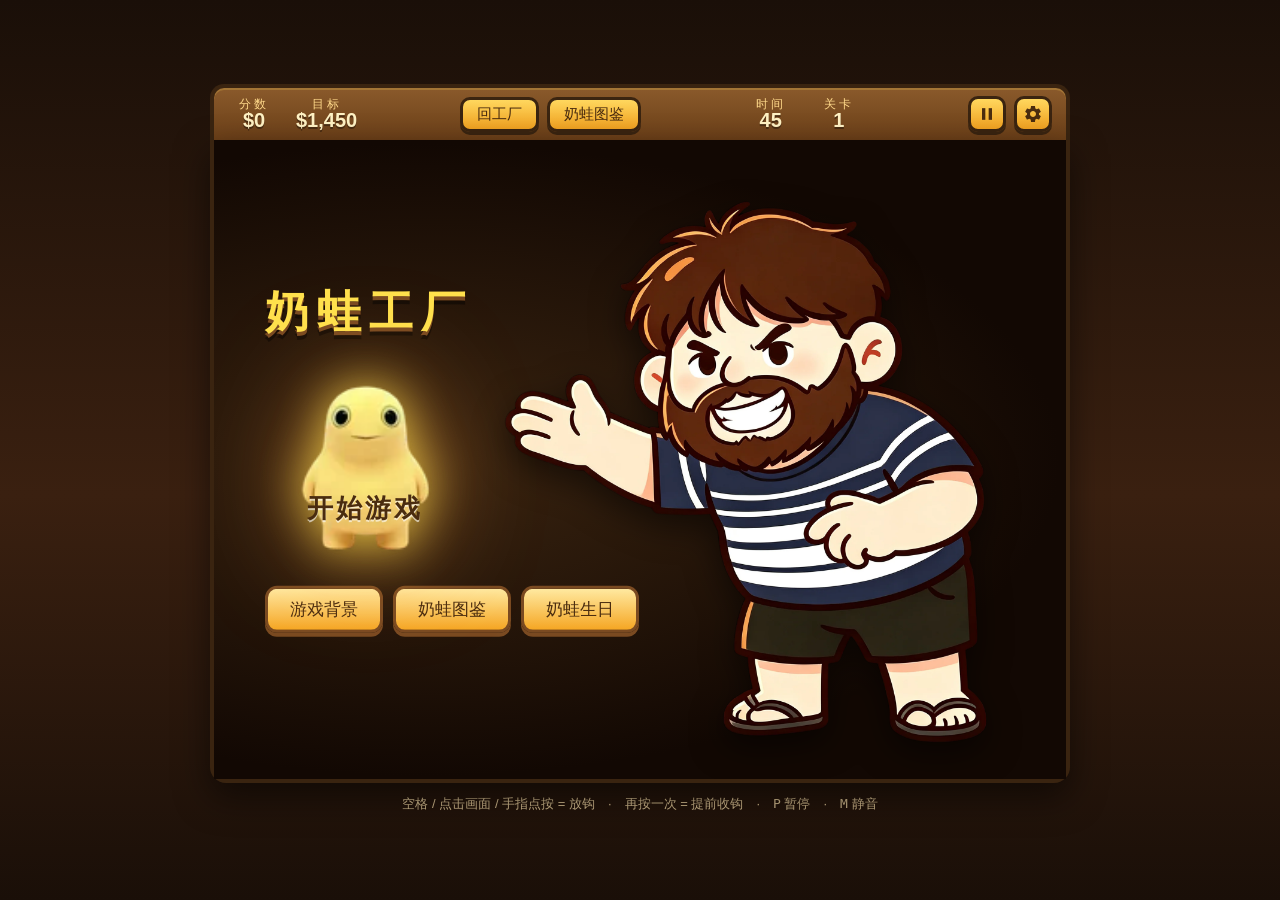
==== commit 81f56582: "Add files via upload" ====
--- a/index.html
+++ b/index.html
@@ -7,7 +7,7 @@
 <title>奶蛙工厂</title>
 <link rel="icon" href="data:image/svg+xml,<svg xmlns='http://www.w3.org/2000/svg' viewBox='0 0 64 64'><circle cx='32' cy='34' r='26' fill='%23ffd93d'/><circle cx='22' cy='30' r='6' fill='%23222'/><circle cx='42' cy='30' r='6' fill='%23222'/><circle cx='22' cy='30' r='2.4' fill='%23fff'/><circle cx='42' cy='30' r='2.4' fill='%23fff'/><path d='M20 46 Q32 56 44 46' stroke='%23a9742f' stroke-width='4' fill='none' stroke-linecap='round'/></svg>">
 <link rel="stylesheet" href="https://miaoda.feishu.cn/fonts/css2?family=ZCOOL+KuaiLe&display=swap">
-<link rel="stylesheet" href="css/style.css?v=2">
+<link rel="stylesheet" href="css/style.css?v=3">
 </head>
 <body>
 <div class="page">
@@ -65,18 +65,60 @@
         <div class="factorySub">
           <button id="btnIntro" class="smallbtn" type="button">游戏背景</button>
           <button id="btnDex" class="smallbtn" type="button">奶蛙图鉴</button>
-        </div>
-        <div class="difficultyBar">
-          <button class="diffBtn active" data-diff="easy" type="button">简单</button>
-          <button class="diffBtn" data-diff="medium" type="button">中等</button>
-          <button class="diffBtn" data-diff="hard" type="button">困难</button>
-        </div>
+          <button id="btnBirthday" class="smallbtn" type="button">奶蛙生日</button>
+        </div>
+      </div>
+    </div>
+
+    <div id="ovGameSelect" class="overlay hidden" style="background:rgba(22,11,3,.8);">
+      <div class="card" style="max-width:420px;">
+        <h1 style="margin-top:0;">选择游戏</h1>
+        <div style="display:flex;flex-direction:column;gap:14px;margin-top:16px;">
+          <button id="btnSelMiner" class="bigbtn" type="button" style="font-size:20px;padding:14px 0;">⛏ 奶蛙矿工</button>
+          <button id="btnSelNinja" class="bigbtn" type="button" style="font-size:20px;padding:14px 0;">🔪 奶蛙忍者</button>
+        </div>
+      </div>
+    </div>
+
+    <div id="ovNinja" class="overlay hidden" style="background:rgba(22,11,3,.8);">
+      <div class="card">
+        <h1 style="margin-top:0;">奶蛙忍者</h1>
+        <div class="frogs"><img src="assets/frog-big.webp" style="width:60px;" alt="大奶蛙"><img src="assets/frog-small.webp" style="width:40px;" alt="小奶蛙"></div>
+        <ul class="rules">
+          <li>划动屏幕切开飞来的奶蛙，装进罐头</li>
+          <li>大奶蛙分高，切到会捧腹大笑</li>
+          <li>切到炸弹直接失败！</li>
+          <li>45秒内切越多分越高</li>
+        </ul>
+        <button id="btnNinjaStart" class="bigbtn" type="button">开始切奶蛙</button>
+      </div>
+    </div>
+
+    <div id="ovNinjaEnd" class="overlay hidden" style="background:rgba(22,11,3,.85);z-index:30;">
+      <div class="card" style="text-align:center;">
+        <img id="endCanImg" src="assets/can.webp" style="width:180px;filter:drop-shadow(0 0 30px rgba(255,220,100,.9));" alt="黄桃罐头">
+        <div class="laughBox" id="ninjaLaughBox" style="display:none;"></div>
+        <h2 id="endScoreText" style="color:#ffe14d;margin:14px 0 6px;">得分 0</h2>
+        <p style="color:#ffd98a;margin:0 0 16px;" id="endMsg">罐头做好啦！</p>
+        <button id="btnNinjaRetry" class="bigbtn" type="button">再来一局</button>
+        <button id="btnNinjaExit" class="smallbtn" type="button" style="margin-top:10px;">返回工厂</button>
       </div>
     </div>
 
     <div id="ovIntro" class="introScreen hidden">
       <div id="introContent"></div>
       <div class="introArrow">点击继续 ▶</div>
+    </div>
+
+    <div id="ovBirthday" class="birthdayScreen hidden">
+      <button id="btnBirthdayBack" class="bdayBack" type="button">返回原版游戏</button>
+      <div id="birthdayStory" class="bdayStory"></div>
+      <div class="introArrow">点击继续 ▶</div>
+    </div>
+
+    <div id="ovBirthdayCard" class="bdayCardScreen hidden">
+      <img id="bdayCardImg" src="assets/birthday-card.jpg" alt="奶蛙生日贺图">
+      <button id="btnBdayNext" class="bdayNext hidden" type="button">下一页</button>
     </div>
 
     <div id="ovMenu" class="overlay hidden">
@@ -94,6 +136,18 @@
       </div>
     </div>
 
+    <div id="ovDiff" class="overlay hidden" style="background:rgba(22,11,3,.82);z-index:30;">
+      <div class="card" style="max-width:420px;text-align:center;">
+        <h1 style="margin-top:0;">选择难度</h1>
+        <p style="color:#ffd98a;margin:0 0 16px;">难度越高，大奶蛙越难缠</p>
+        <div style="display:flex;flex-direction:column;gap:14px;">
+          <button class="bigbtn diffBtn" data-diff="easy" type="button">简单</button>
+          <button class="bigbtn diffBtn" data-diff="medium" type="button">中等</button>
+          <button class="bigbtn diffBtn" data-diff="hard" type="button">困难</button>
+        </div>
+      </div>
+    </div>
+
     <div id="ovPause" class="overlay hidden">
       <div class="card">
         <h1 style="font-size:28px;">暂停中</h1>
@@ -170,10 +224,11 @@
 </div>
 
 <script src="js/vendor/SignalsmithStretch.js"></script>
-<script src="js/data.js?v=2"></script>
-<script src="js/audio.js?v=2"></script>
-<script src="js/game.js?v=2"></script>
-<script src="js/render.js?v=2"></script>
-<script src="js/ui.js?v=2"></script>
+<script src="js/data.js?v=3"></script>
+<script src="js/audio.js?v=3"></script>
+<script src="js/game.js?v=3"></script>
+<script src="js/render.js?v=3"></script>
+<script src="js/ninja.js?v=3"></script>
+<script src="js/ui.js?v=3"></script>
 </body>
 </html>
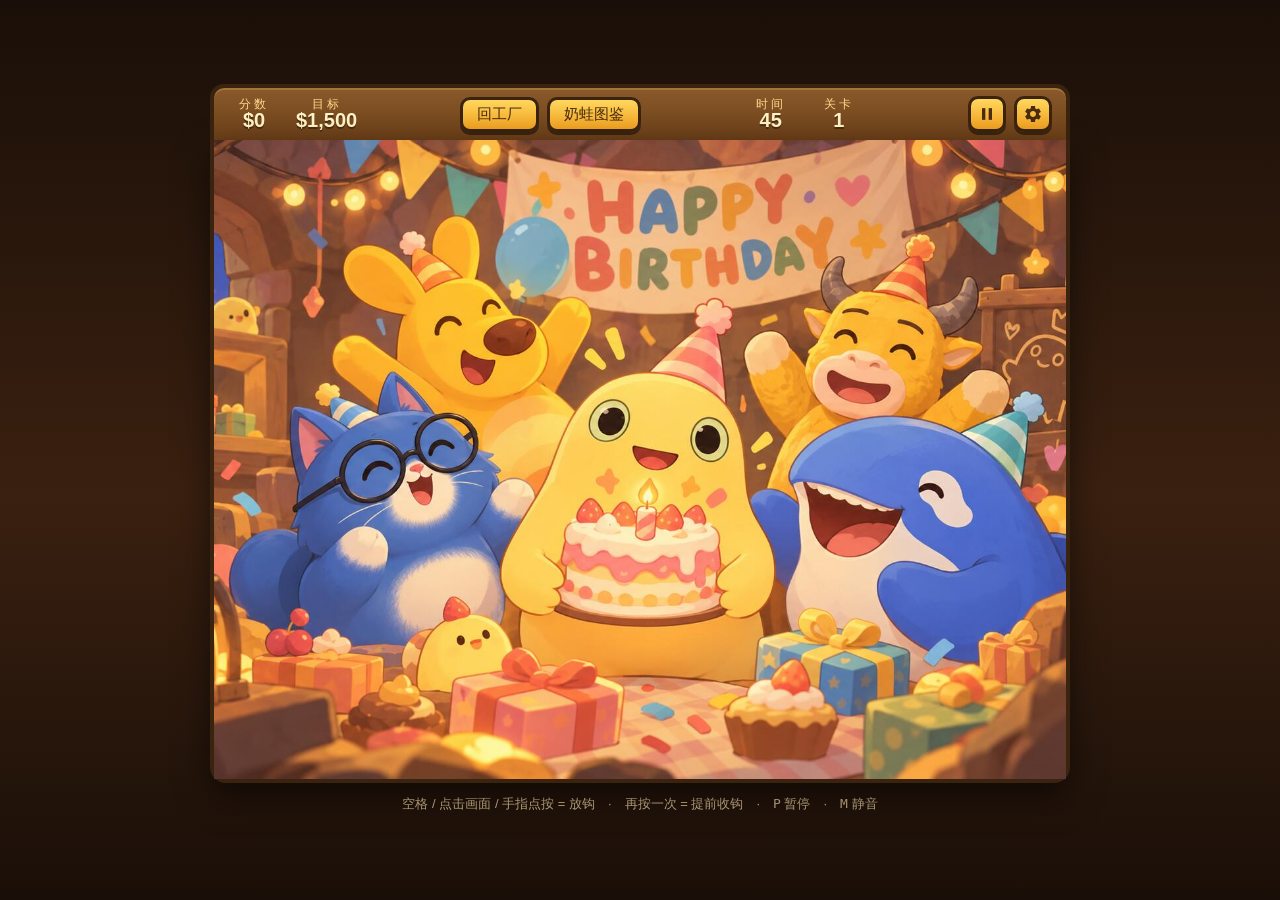
==== commit da830c63: "Add files via upload" ====
--- a/index.html
+++ b/index.html
@@ -7,7 +7,7 @@
 <title>奶蛙工厂</title>
 <link rel="icon" href="data:image/svg+xml,<svg xmlns='http://www.w3.org/2000/svg' viewBox='0 0 64 64'><circle cx='32' cy='34' r='26' fill='%23ffd93d'/><circle cx='22' cy='30' r='6' fill='%23222'/><circle cx='42' cy='30' r='6' fill='%23222'/><circle cx='22' cy='30' r='2.4' fill='%23fff'/><circle cx='42' cy='30' r='2.4' fill='%23fff'/><path d='M20 46 Q32 56 44 46' stroke='%23a9742f' stroke-width='4' fill='none' stroke-linecap='round'/></svg>">
 <link rel="stylesheet" href="https://miaoda.feishu.cn/fonts/css2?family=ZCOOL+KuaiLe&display=swap">
-<link rel="stylesheet" href="css/style.css?v=3">
+<link rel="stylesheet" href="css/style.css?v=5">
 </head>
 <body>
 <div class="page">
@@ -88,7 +88,7 @@
           <li>划动屏幕切开飞来的奶蛙，装进罐头</li>
           <li>大奶蛙分高，切到会捧腹大笑</li>
           <li>切到炸弹直接失败！</li>
-          <li>45秒内切越多分越高</li>
+          <li>45秒内切到目标分数过关，目标随关卡提高</li>
         </ul>
         <button id="btnNinjaStart" class="bigbtn" type="button">开始切奶蛙</button>
       </div>
@@ -100,6 +100,7 @@
         <div class="laughBox" id="ninjaLaughBox" style="display:none;"></div>
         <h2 id="endScoreText" style="color:#ffe14d;margin:14px 0 6px;">得分 0</h2>
         <p style="color:#ffd98a;margin:0 0 16px;" id="endMsg">罐头做好啦！</p>
+        <button id="btnNinjaNext" class="bigbtn" type="button" style="display:none;">下一关</button>
         <button id="btnNinjaRetry" class="bigbtn" type="button">再来一局</button>
         <button id="btnNinjaExit" class="smallbtn" type="button" style="margin-top:10px;">返回工厂</button>
       </div>
@@ -224,11 +225,11 @@
 </div>
 
 <script src="js/vendor/SignalsmithStretch.js"></script>
-<script src="js/data.js?v=3"></script>
-<script src="js/audio.js?v=3"></script>
-<script src="js/game.js?v=3"></script>
-<script src="js/render.js?v=3"></script>
-<script src="js/ninja.js?v=3"></script>
-<script src="js/ui.js?v=3"></script>
+<script src="js/data.js?v=5"></script>
+<script src="js/audio.js?v=5"></script>
+<script src="js/game.js?v=5"></script>
+<script src="js/render.js?v=5"></script>
+<script src="js/ninja.js?v=5"></script>
+<script src="js/ui.js?v=5"></script>
 </body>
 </html>
--- a/css/style.css
+++ b/css/style.css
@@ -38,8 +38,8 @@
 .frogs img{width:72px;height:auto;filter:drop-shadow(0 6px 6px rgba(0,0,0,.4));animation:bob 2.2s ease-in-out infinite;}
 .frogs img:nth-child(2){width:52px;animation-delay:.6s;}
 @keyframes bob{0%,100%{transform:translateY(0)}50%{transform:translateY(-6px)}}
-.laughBox{width:162px;height:216px;margin:10px auto 4px;background-image:url('assets/laugh-sheet2.webp');background-size:3240px 216px;animation:laughplay 1.8s steps(20) infinite;filter:drop-shadow(0 10px 12px rgba(0,0,0,.4));}
-@keyframes laughplay{from{background-position:0 0}to{background-position:-3240px 0}}
+.laughBox{width:144px;height:192px;margin:10px auto 4px;background-image:url('../assets/laugh-sheet2.png');background-size:2880px 192px;animation:laughplay 1.8s steps(20) infinite;filter:drop-shadow(0 10px 12px rgba(0,0,0,.4));}
+@keyframes laughplay{from{background-position:0 0}to{background-position:-2880px 0}}
 .dexGrid{display:grid;grid-template-columns:repeat(3,1fr);gap:10px;margin:14px auto 6px;max-width:440px;}
 .dexCell{background:rgba(0,0,0,.22);border:2px solid #7a4a21;border-radius:12px;padding:8px 4px 6px;text-align:center;}
 .dexCell img{width:60px;height:60px;object-fit:contain;filter:drop-shadow(0 3px 3px rgba(0,0,0,.3));}
@@ -79,6 +79,26 @@
 .introScene{font-size:28px;color:#ffe14d;text-align:center;padding:20px;line-height:1.5;max-width:700px;}
 .introArrow{position:absolute;bottom:20px;right:30px;color:#ffe14d;font-size:20px;animation:blink 1s infinite;}
 .introImg{max-width:180px;max-height:160px;margin:10px auto;display:block;}
+.birthdayScreen{position:absolute;inset:0;background:#0b0603;border-radius:0 0 12px 12px;z-index:8;display:flex;flex-direction:column;align-items:center;justify-content:center;cursor:pointer;overflow:hidden;}
+.bdayStory{font-size:28px;color:#ffe14d;text-align:center;padding:20px;line-height:1.6;max-width:640px;text-shadow:0 2px 10px rgba(0,0,0,.65);}
+.bdayStory p{animation:bdayFade .7s ease both;}
+.bdayStory .bdayHi{
+  display:inline-block;font-size:42px;letter-spacing:8px;
+  background:linear-gradient(90deg,#fff6c8,#ffd75e,#ffb13d,#ffd75e,#fff6c8);
+  background-size:200% auto;
+  -webkit-background-clip:text;background-clip:text;-webkit-text-fill-color:transparent;color:transparent;
+  animation:shimmer 2.4s linear infinite,floatHi 2.6s ease-in-out infinite;
+  filter:drop-shadow(0 0 16px rgba(255,215,94,.55));
+}
+@keyframes shimmer{to{background-position:200% center}}
+@keyframes floatHi{0%,100%{transform:translateY(0)}50%{transform:translateY(-8px)}}
+@keyframes bdayFade{from{opacity:0;transform:translateY(12px)}to{opacity:1;transform:none}}
+.bdayBack{position:absolute;top:16px;right:16px;z-index:4;font-family:inherit;font-size:15px;color:#4a2c0f;background:linear-gradient(180deg,#ffe9a0,#f5a623);border:3px solid #7a4a21;border-radius:12px;padding:8px 16px;cursor:pointer;box-shadow:0 4px 0 #7a4a21;}
+.bdayBack:active{transform:translateY(3px);box-shadow:0 1px 0 #7a4a21;}
+.bdayCardScreen{position:absolute;inset:0;background:#0b0603;z-index:40;display:flex;align-items:center;justify-content:center;overflow:hidden;}
+.bdayCardScreen img{width:100%;height:100%;object-fit:cover;object-position:center;display:block;}
+.bdayNext{position:absolute;bottom:26px;right:22px;left:auto;transform:none;z-index:2;font-family:inherit;font-size:20px;letter-spacing:6px;color:#4a2c0f;background:linear-gradient(180deg,#ffe14d,#f5a623);border:3px solid #7a4a21;border-radius:14px;padding:12px 34px;cursor:pointer;box-shadow:0 5px 0 #7a4a21;animation:bdayFade .5s ease both;}
+.bdayNext:active{transform:translateY(4px);box-shadow:0 1px 0 #7a4a21;}
 .rareShow{position:absolute;inset:0;background:rgba(0,0,0,.85);border-radius:0 0 12px 12px;z-index:9;display:flex;flex-direction:column;align-items:center;justify-content:center;}
 .rareShow .rareImg{width:200px;height:200px;object-fit:contain;filter:drop-shadow(0 0 30px rgba(255,215,94,.8));animation:rarePop .6s cubic-bezier(.2,1.6,.4,1);}
 .rareShow .rareLabel{font-size:32px;color:#ffe14d;margin-top:16px;text-shadow:0 3px 0 #7a4a21;}
@@ -88,8 +108,8 @@
   .page{max-width:100%;}
   h1{font-size:22px;}
   .factoryTitle{font-size:26px;letter-spacing:3px;}
-  .factoryOd{height:38%;right:-5%;opacity:.35;}
-  .factoryLeft{left:4%;top:42%;gap:8px;align-items:center;}
+  .factoryOd{height:96%;right:0;opacity:1;}
+  .factoryLeft{left:4%;top:50%;gap:8px;align-items:flex-start;}
   .factoryTitle{font-size:22px !important;letter-spacing:2px !important;margin-bottom:0 !important;}
   .frogBtn{width:100px !important;height:100px !important;}
   .frogBtnLabel{font-size:14px !important;bottom:12% !important;}
@@ -116,6 +136,9 @@
   .dexGrid{grid-template-columns:repeat(4,1fr);gap:6px;}
   .dexCell img{width:48px;height:48px;}
   .introScene{font-size:18px;padding:0 12px;}
+  .bdayStory{font-size:20px;padding:0 12px;}
+  .bdayStory .bdayHi{font-size:30px;letter-spacing:5px;}
+  .bdayNext{right:16px;bottom:18px;font-size:16px;letter-spacing:4px;padding:10px 22px;}
   .rareShow .rareImg{width:120px;height:120px;}
   .difficultyBar{gap:4px;}
   .diffBtn{padding:4px 10px;font-size:12px;}
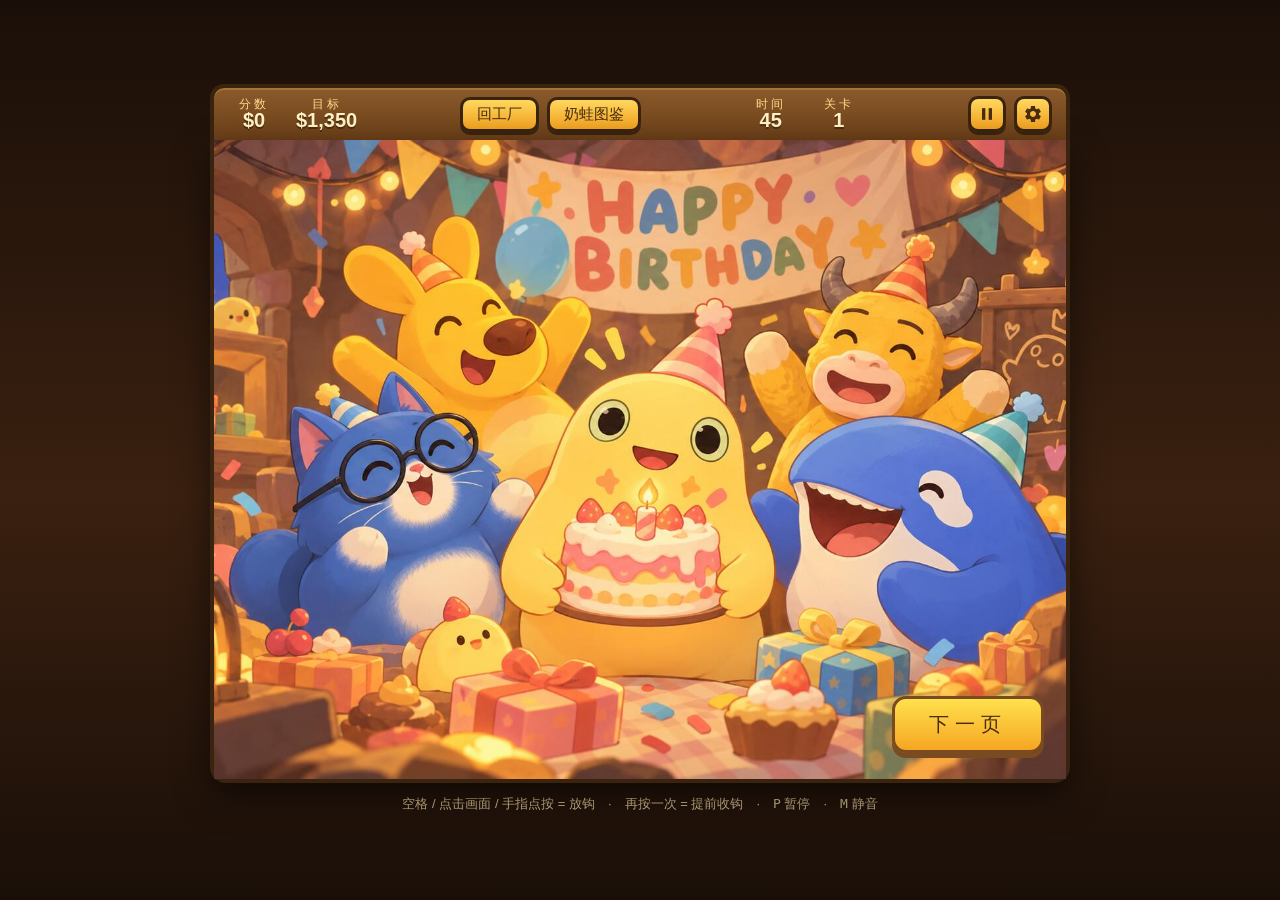
==== commit 6e900765: "Ignore local backups and screenshots" ====
--- a/index.html
+++ b/index.html
@@ -68,6 +68,27 @@
           <button id="btnBirthday" class="smallbtn" type="button">奶蛙生日</button>
         </div>
       </div>
+      <button id="btnOfficialQq" class="qqGroupBtn" type="button">官方QQ群：1125745212</button>
+    </div>
+
+    <div id="ovTeam" class="overlay hidden" style="z-index:25;">
+      <div class="card teamCard">
+        <h1 style="font-size:28px;margin-top:0;">制作组成员</h1>
+        <div class="teamSection">
+          <h2>资产 / 美术</h2>
+          <p><b>开发成员 五典</b></p>
+          <p>GitHub：<a href="https://github.com/66970010-boop" target="_blank" rel="noopener">66970010-boop</a></p>
+          <p>QQ：3254337248</p>
+        </div>
+        <div class="teamSection">
+          <h2>代码 / 维护</h2>
+          <p><b>开发成员 俊俊</b></p>
+          <p>GitHub：<a href="https://github.com/junjunya2020" target="_blank" rel="noopener">junjunya2020</a></p>
+          <p>QQ：1113043123</p>
+        </div>
+        <p class="teamQq">交流QQ群：1125745212</p>
+        <div class="row"><button id="btnTeamClose" class="smallbtn" type="button">关闭</button></div>
+      </div>
     </div>
 
     <div id="ovGameSelect" class="overlay hidden" style="background:rgba(22,11,3,.8);">
--- a/css/style.css
+++ b/css/style.css
@@ -34,6 +34,15 @@
 .frogBtnLabel{position:absolute;bottom:18%;left:0;right:0;text-align:center;font-size:26px;color:#4a2c0f;letter-spacing:3px;text-shadow:0 2px 0 rgba(255,255,255,.6);font-weight:bold;pointer-events:none;}
 @keyframes floatFrog{0%,100%{transform:translateY(0)}50%{transform:translateY(-10px)}}
 .factorySub{display:flex;gap:10px;margin-top:6px;}
+.qqGroupBtn{position:absolute;left:4%;bottom:4%;z-index:4;font-family:inherit;font-size:15px;color:#ffe9b8;background:rgba(58,36,16,.9);border:2px solid #a06810;border-radius:8px;padding:7px 14px;cursor:pointer;box-shadow:0 3px 0 #3a2410;transition:transform .06s,background .15s;}
+.qqGroupBtn:hover{background:rgba(122,74,33,.95);}
+.qqGroupBtn:active{transform:translateY(2px);box-shadow:0 1px 0 #3a2410;}
+.teamCard{width:420px;text-align:left;}
+.teamSection{margin-top:14px;padding:10px 14px;background:rgba(58,36,16,.35);border:2px solid #7a4a21;border-radius:10px;line-height:1.65;}
+.teamSection h2{font-size:18px;color:#ffe14d;margin-bottom:4px;}
+.teamSection p{font-size:15px;color:#ffefc9;}
+.teamSection a{color:#ffd75e;text-decoration:underline;}
+.teamQq{text-align:center;color:#ffe14d;font-size:18px;margin:16px 0 4px;}
 .frogs{display:flex;justify-content:center;align-items:flex-end;gap:10px;margin:10px 0 6px;}
 .frogs img{width:72px;height:auto;filter:drop-shadow(0 6px 6px rgba(0,0,0,.4));animation:bob 2.2s ease-in-out infinite;}
 .frogs img:nth-child(2){width:52px;animation-delay:.6s;}
@@ -114,6 +123,10 @@
   .frogBtn{width:100px !important;height:100px !important;}
   .frogBtnLabel{font-size:14px !important;bottom:12% !important;}
   .factorySub{gap:4px;}
+  .qqGroupBtn{left:4%;bottom:3%;font-size:11px;padding:4px 8px;}
+  .teamCard{width:92%;padding:16px 14px;}
+  .teamSection{padding:8px 10px;}
+  .teamSection p{font-size:13px;}
   .smallbtn{font-size:11px;padding:3px 8px;}
   .difficultyBar{margin-top:2px;}
   .diffBtn{padding:3px 8px;font-size:11px;}
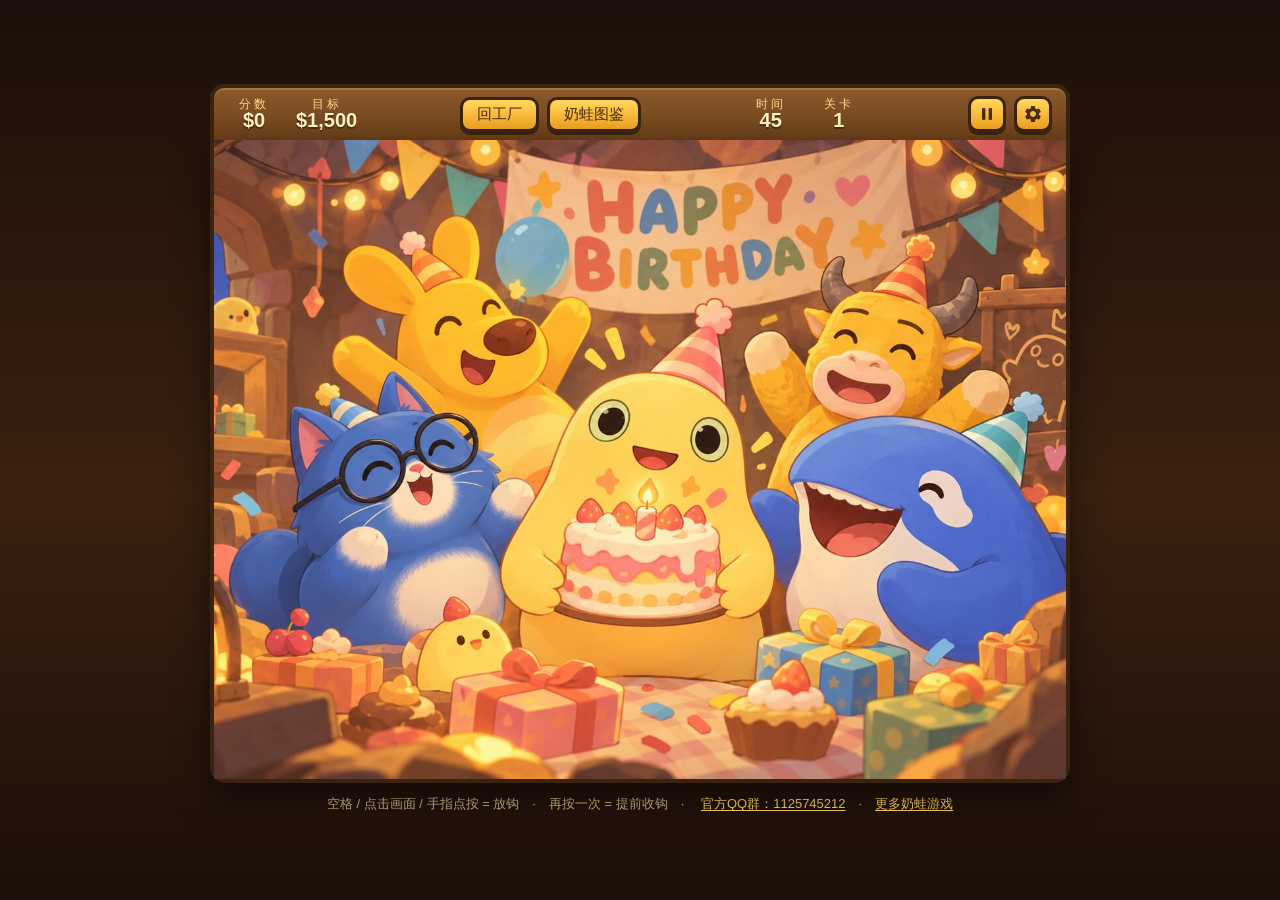
==== commit 7cb56c42: "Move team links to footer" ====
--- a/index.html
+++ b/index.html
@@ -68,7 +68,6 @@
           <button id="btnBirthday" class="smallbtn" type="button">奶蛙生日</button>
         </div>
       </div>
-      <button id="btnOfficialQq" class="qqGroupBtn" type="button">官方QQ群：1125745212</button>
     </div>
 
     <div id="ovTeam" class="overlay hidden" style="z-index:25;">
@@ -242,7 +241,9 @@
     </div>
   </div>
 
-  <p class="hint"><kbd>空格</kbd> / 点击画面 / 手指点按 = 放钩　·　再按一次 = 提前收钩　·　<kbd>P</kbd> 暂停　·　<kbd>M</kbd> 静音</p>
+  <p class="hint"><kbd>空格</kbd> / 点击画面 / 手指点按 = 放钩　·　再按一次 = 提前收钩　·　
+    <a href="#" id="btnOfficialQq">官方QQ群：1125745212</a>　·　<a href="https://game.0z.hk/" target="_blank" rel="noopener">更多奶蛙游戏</a>
+  </p>
 </div>
 
 <script src="js/vendor/SignalsmithStretch.js"></script>
--- a/css/style.css
+++ b/css/style.css
@@ -78,6 +78,8 @@
 .setRow input[type=range]::-moz-range-thumb{width:20px;height:20px;border-radius:50%;background:#ffd75e;border:3px solid #4a2c0f;box-shadow:0 2px 0 rgba(0,0,0,.4);cursor:pointer;}
 .setRow input[type=range]::-moz-range-track{height:14px;border-radius:8px;background:#3a2410;}
 .hint{text-align:center;font-size:13px;color:#cbb489;margin-top:10px;line-height:1.7;}
+.hint a{color:#ffd75e;text-decoration:underline;text-underline-offset:2px;cursor:pointer;}
+.hint a:hover{color:#fff2a8;}
 .kbd{background:#6b4226;border:1px solid #3a2410;border-bottom-width:3px;border-radius:5px;padding:1px 7px;font-family:inherit;font-size:12px;color:#ffe9b8;}
 .loadingBox{text-align:center;color:#ffe14d;font-size:22px;letter-spacing:4px;}
 .loadingDot{display:inline-block;width:14px;height:14px;border-radius:50%;background:#ffe14d;margin:14px 4px 0;animation:bounce 1s infinite ease-in-out;}
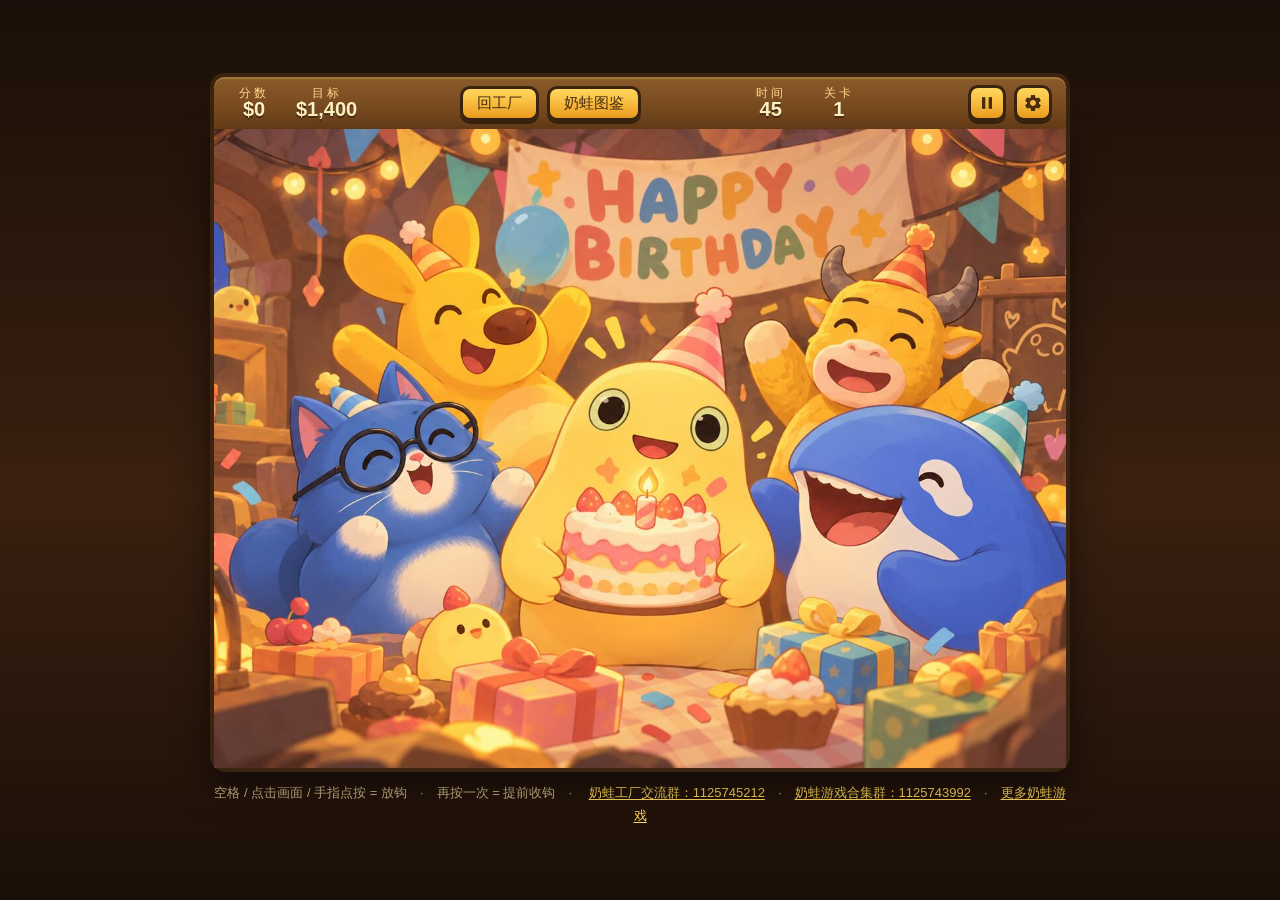
==== commit a991483f: "Rename QQ groups and add second group" ====
--- a/index.html
+++ b/index.html
@@ -85,7 +85,7 @@
           <p>GitHub：<a href="https://github.com/junjunya2020" target="_blank" rel="noopener">junjunya2020</a></p>
           <p>QQ：1113043123</p>
         </div>
-        <p class="teamQq">交流QQ群：1125745212</p>
+        <p class="teamQq">奶蛙工厂交流群：1125745212<br>奶蛙游戏合集群：1125743992</p>
         <div class="row"><button id="btnTeamClose" class="smallbtn" type="button">关闭</button></div>
       </div>
     </div>
@@ -242,7 +242,7 @@
   </div>
 
   <p class="hint"><kbd>空格</kbd> / 点击画面 / 手指点按 = 放钩　·　再按一次 = 提前收钩　·　
-    <a href="#" id="btnOfficialQq">官方QQ群：1125745212</a>　·　<a href="https://game.0z.hk/" target="_blank" rel="noopener">更多奶蛙游戏</a>
+    <a href="#" id="btnOfficialQq">奶蛙工厂交流群：1125745212</a>　·　<a href="#" id="btnOfficialQq2">奶蛙游戏合集群：1125743992</a>　·　<a href="https://game.0z.hk/" target="_blank" rel="noopener">更多奶蛙游戏</a>
   </p>
 </div>
 
